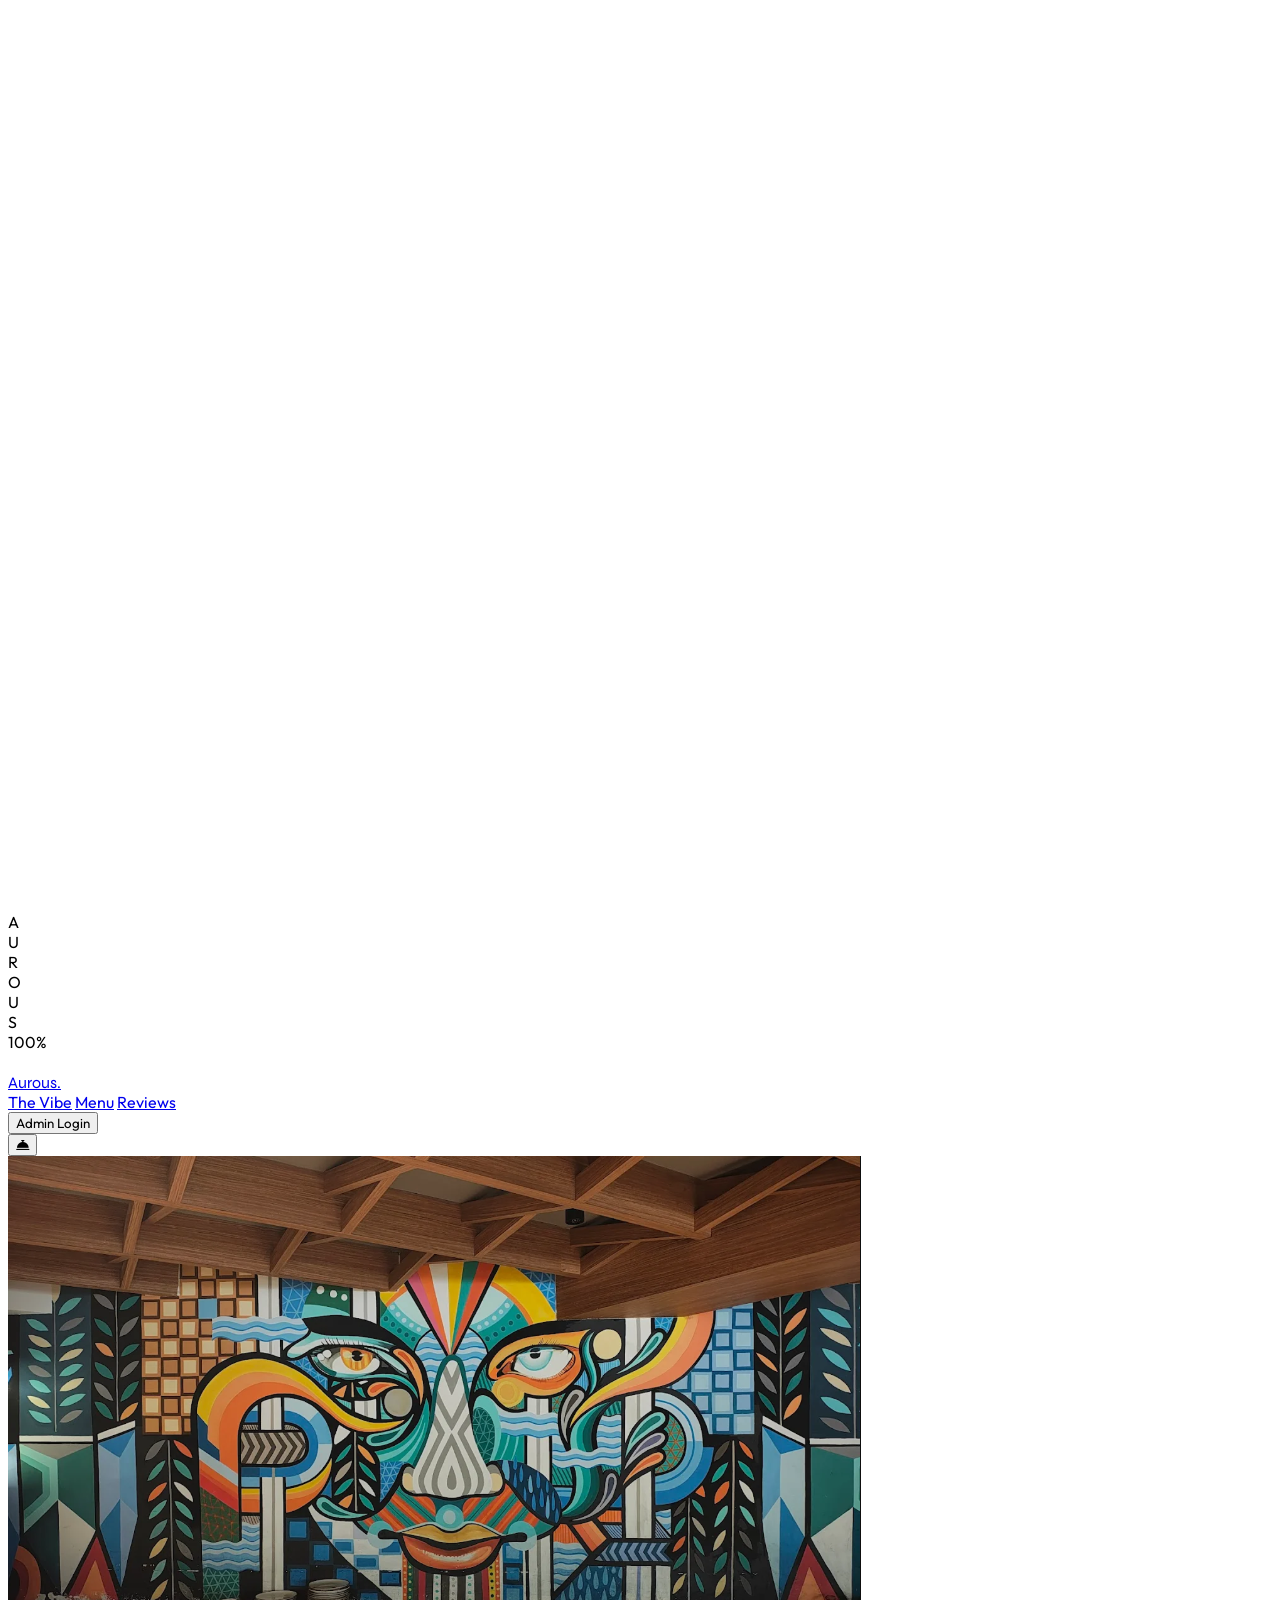
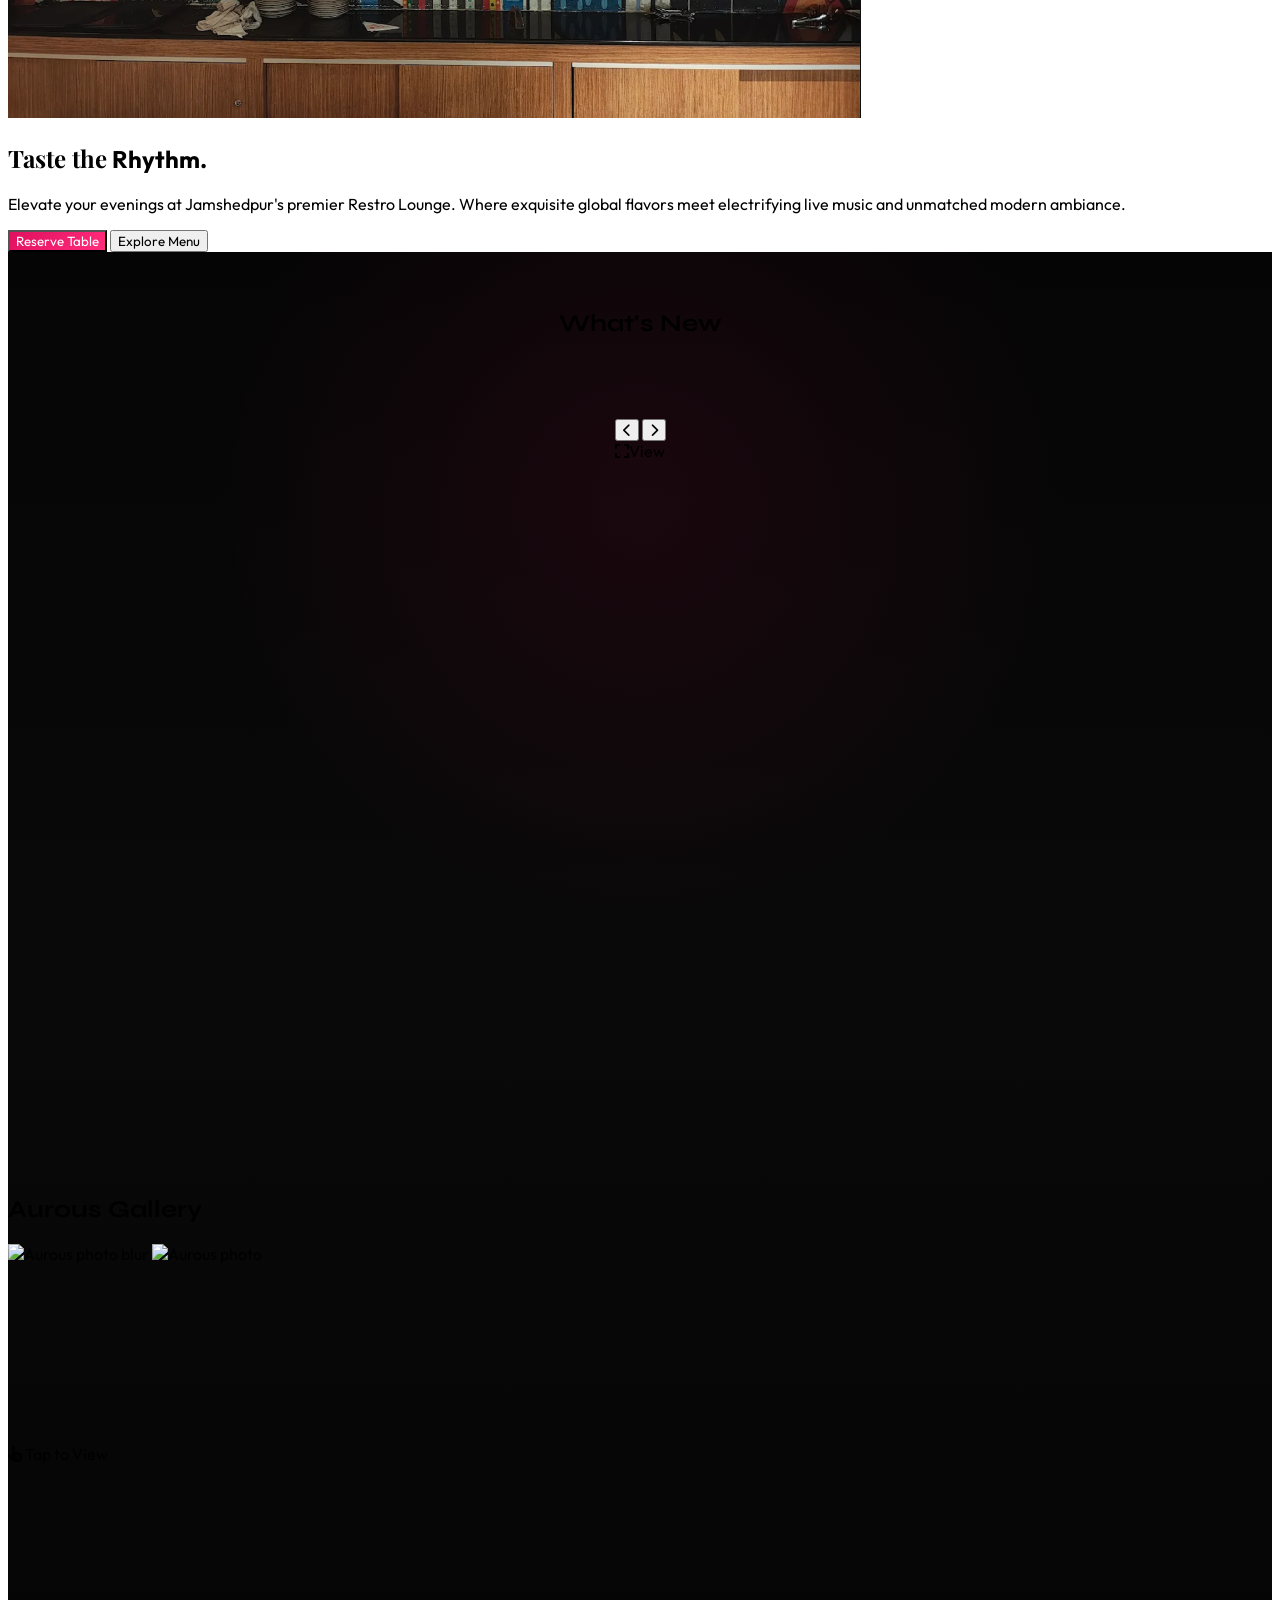
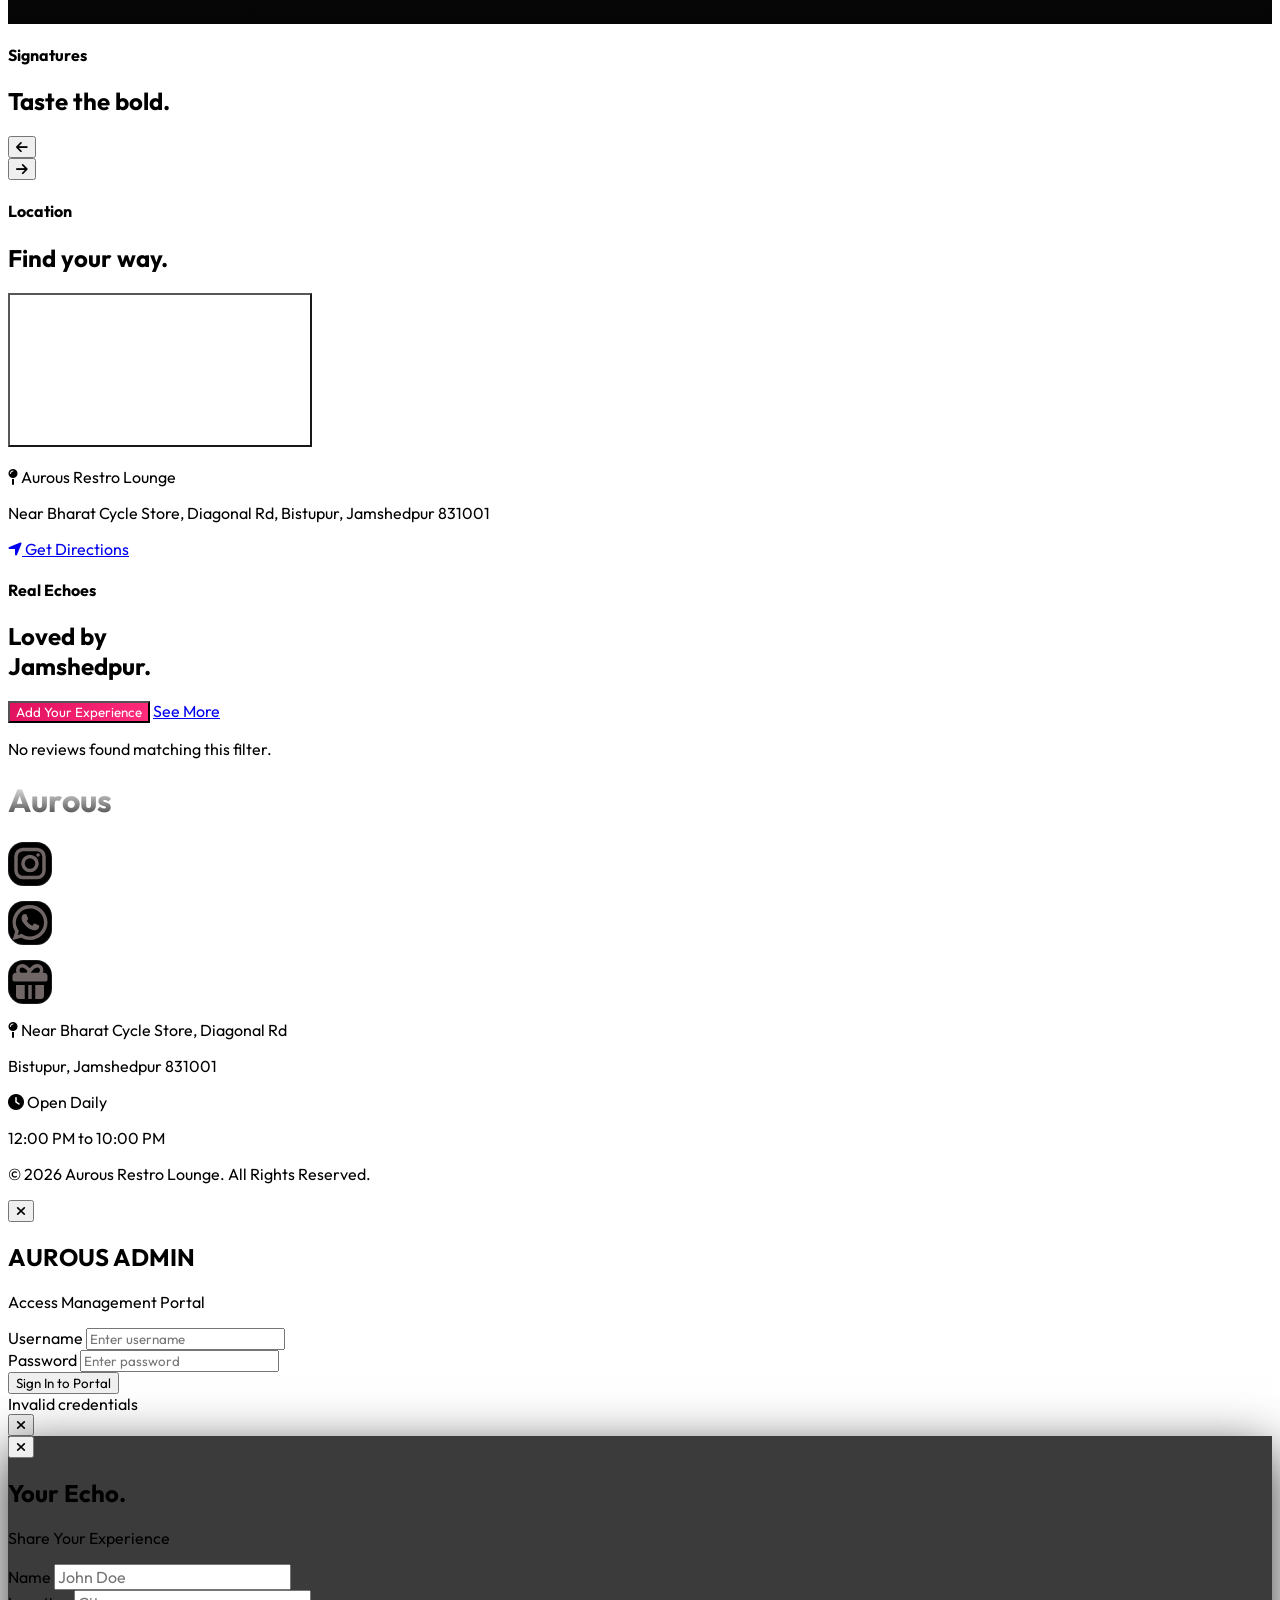
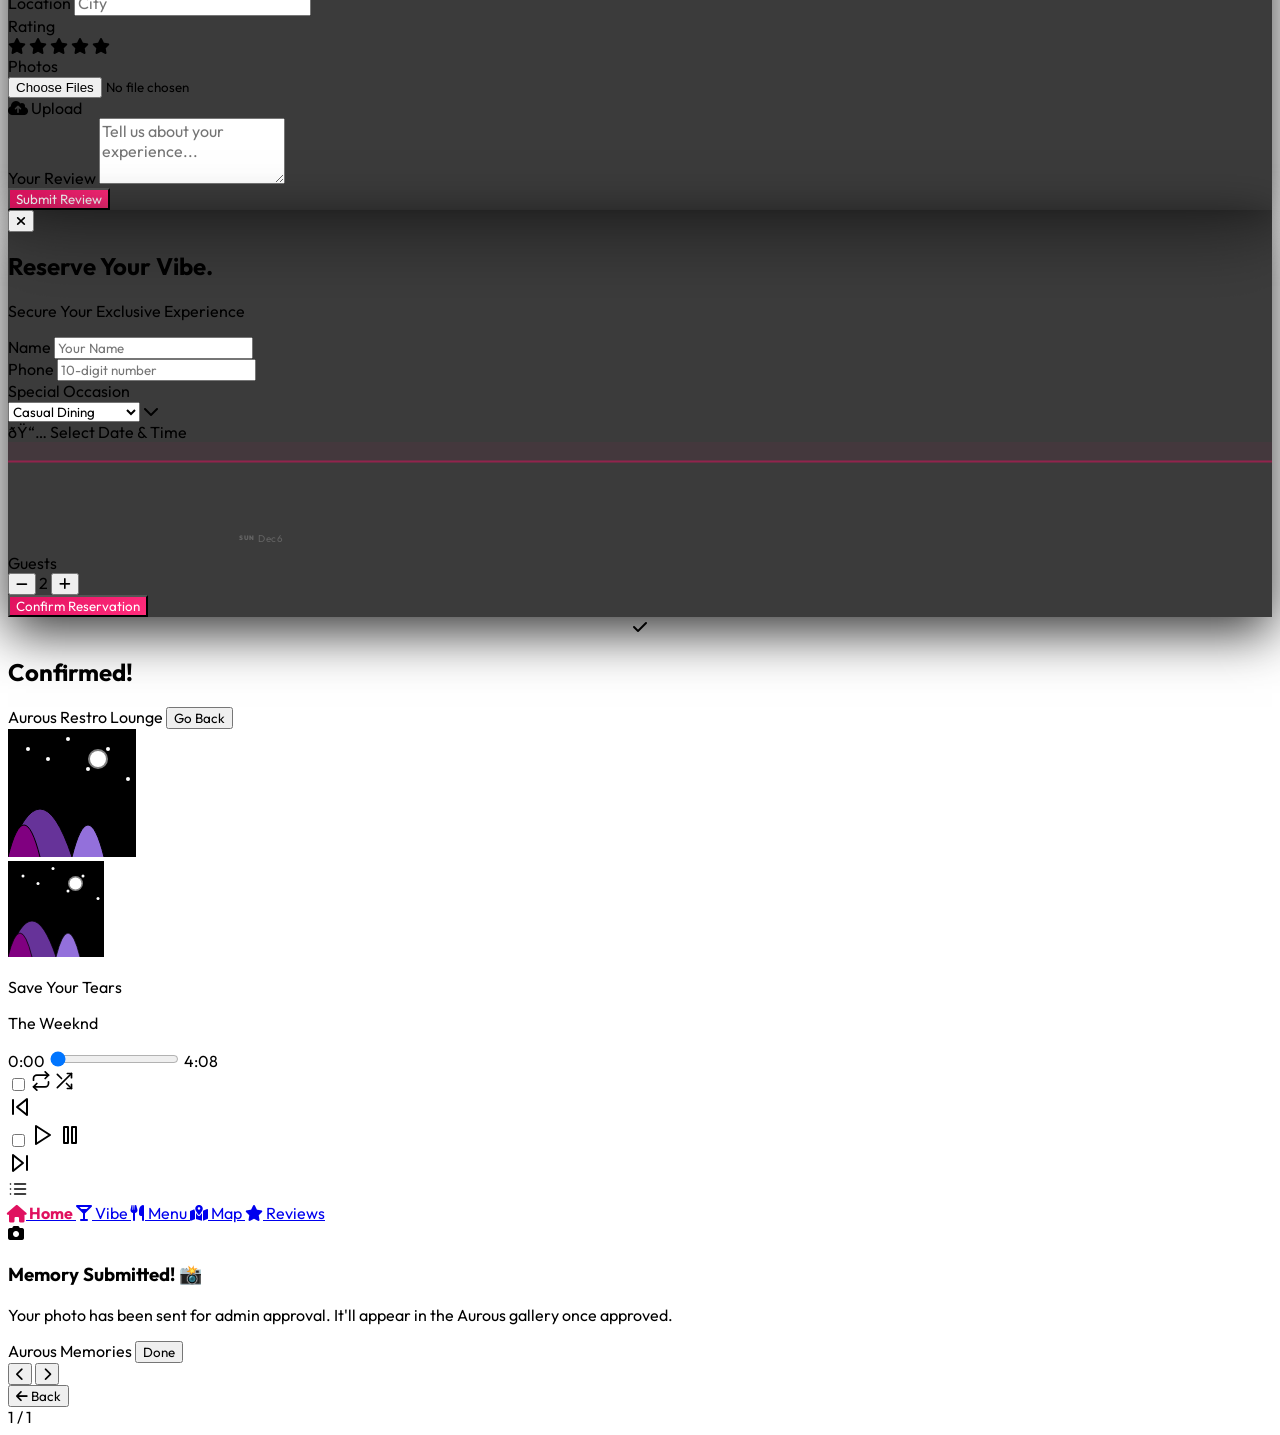
==== index.html @ 83080b49 "feat: implement site-wide animations, preloader, snow effect, and interactive reservation management" ====
<!DOCTYPE html>
<html lang="en" class="scroll-smooth">

<head>
    <meta charset="UTF-8">
    <meta name="viewport" content="width=device-width, initial-scale=1.0">
    <title>Aurous Restro | Bistupur, Jamshedpur</title>
    <script src="https://cdn.tailwindcss.com"></script>
    <link rel="stylesheet" href="assets/css/style.css?v=3.1">
    <link rel="stylesheet" href="https://cdnjs.cloudflare.com/ajax/libs/font-awesome/6.4.0/css/all.min.css">
    <style>
        @media (max-width: 768px) {
            .social-icons {
                gap: 28px !important;
            }

            .social-icons a {
                width: 44px !important;
                height: 44px !important;
                border-radius: 12px !important;
            }

            .social-icons a svg {
                width: 100% !important;
                height: 100% !important;
                transform: scale(0.75) !important;
            }

            .social-icons .insta a svg {
                transform: scale(1.0) !important;
            }

            .social-icons .tele a svg {
                transform: scale(0.95) !important;
            }

            .nav-brand-text {
                font-size: 1.0rem !important;
                letter-spacing: 0.14em !important;
            }

            .footer-margin-fix {
                margin-top: 1.5rem !important;
                padding-top: 1.5rem !important;
            }

            .copyright-fix {
                margin-bottom: 2.8rem !important;
            }
        }
    </style>
</head>

<body
    class="bg-[#050505] text-[#FAFAFA] font-sans antialiased overflow-x-hidden selection:bg-[#E0115F] selection:text-white">

    <div id="preloader"
        class="fixed inset-0 z-[100] flex flex-col items-center justify-center bg-[#050505] transition-opacity duration-[1500ms] overflow-hidden preloader-slide-transition">

        <canvas id="snow-canvas"
            class="absolute inset-0 z-0 opacity-100 transition-opacity duration-1000 pointer-events-none"></canvas>


        <div class="flex text-5xl md:text-7xl lg:text-[7rem] font-black tracking-tight text-white mb-16 select-none relative z-20"
            aria-label="AUROUS">
            <div class="overflow-hidden"><span
                    class="block translate-y-full transition-transform duration-[1500ms] ease-out preloader-char">A</span>
            </div>
            <div class="overflow-hidden"><span
                    class="block translate-y-full transition-transform duration-[1500ms] ease-out preloader-char">U</span>
            </div>
            <div class="overflow-hidden"><span
                    class="block translate-y-full transition-transform duration-[1500ms] ease-out preloader-char">R</span>
            </div>
            <div class="overflow-hidden"><span
                    class="block translate-y-full transition-transform duration-[1500ms] ease-out preloader-char">O</span>
            </div>
            <div class="overflow-hidden"><span
                    class="block translate-y-full transition-transform duration-[1500ms] ease-out preloader-char">U</span>
            </div>
            <div class="overflow-hidden"><span
                    class="block translate-y-full transition-transform duration-[1500ms] ease-out preloader-char">S</span>
            </div>
        </div>

        <div class="w-64 max-w-[80vw] flex flex-col items-center relative z-20">
            <div id="counter"
                class="text-xs uppercase tracking-[0.2em] text-white/50 mb-8 font-semibold text-center w-full">
                0%</div>
            <div class="w-full h-[2px] bg-white/10 relative rounded-full">
                <div id="preloader-emoji"
                    class="absolute left-0 top-1/2 text-4xl transform -translate-x-1/2 -translate-y-1/2 z-10">
                    <div class="emoji-bounce"></div>
                </div>
                <div id="progress-line"
                    class="absolute top-0 left-0 h-full bg-[#E0115F] w-0 transition-none rounded-full shadow-[0_0_10px_#E0115F]">
                </div>
            </div>
        </div>
    </div>

    <nav class="fixed top-6 left-1/2 -translate-x-1/2 w-[90%] max-w-5xl px-6 py-[14px] md:py-[12px] rounded-full z-50 flex justify-between items-center bg-black/40 backdrop-blur-2xl border border-white/[0.08] shadow-[0_20px_50px_rgba(0,0,0,0.6)] transition-all duration-[1000ms] opacity-0 -translate-y-full"
        id="navbar">
        <div class="flex items-center">
            <a href="/"
                class="nav-brand-text text-lg font-extrabold tracking-[0.18em] uppercase text-white font-syne">Aurous<span
                    class="text-[#E0115F] drop-shadow-[0_0_6px_rgba(224,17,95,0.6)]">.</span></a>
        </div>
        <div class="hidden md:flex gap-10 text-[10px] md:text-xs uppercase tracking-[0.2em] font-bold text-white/60">
            <a href="#vibe" class="nav-link hover:text-white transition-colors py-1">The Vibe</a>
            <a href="#menu" class="nav-link hover:text-white transition-colors py-1">Menu</a>
            <a href="#echoes" class="nav-link hover:text-white transition-colors py-1">Reviews</a>
        </div>
        <div class="flex items-center gap-3.5">
            <button id="open-login"
                class="hidden md:flex items-center justify-center bg-white/[0.04] hover:bg-[#E0115F] text-white px-5 py-2 rounded-full text-[10px] uppercase tracking-[0.18em] font-bold border border-white/10 hover:border-transparent transition-all duration-300 hover:shadow-[0_0_15px_rgba(224,17,95,0.3)] btn-shine-effect overflow-hidden">
                <span>Admin Login</span>
            </button>
            <div class="relative">
                <button id="open-list-view" onclick="window.openMyRes()"
                    class="bg-white/[0.04] hover:bg-[#E0115F] text-white w-9 h-9 md:w-10 md:h-10 flex items-center justify-center rounded-full border border-white/10 hover:border-transparent transition-all duration-300 hover:shadow-[0_0_15px_rgba(224,17,95,0.3)]"
                    title="At Aurous ” my visits">
                    <i class="fa-solid fa-bell-concierge text-xs md:text-sm"></i>
                </button>
                <span id="res-badge"
                    class="hidden absolute -top-[2px] -right-[2px] w-[10px] h-[10px] bg-[#E0115F] rounded-full shadow-[0_0_12px_#E0115F] animate-pulse z-20 border-2 border-[#050505]"></span>
            </div>
        </div>
    </nav>

    <main class="relative">
        <section id="hero" class="relative h-screen w-full flex items-center justify-center overflow-hidden px-6">
            <div id="hero-bg-wrapper"
                class="absolute inset-0 z-[-1] scale-100 transform hero-bg transition-transform duration-[3000ms] ease-out">
                <div class="absolute inset-0 bg-gradient-to-b from-black/80 via-black/60 to-[#050505] z-10 block"></div>
                <img src="assets/images/bg1.png" class="w-full h-full object-cover" alt="Aurous Lounge">
            </div>

            <div
                class="text-center z-10 hero-content opacity-0 translate-y-16 hero-stagger-transition flex flex-col items-center pt-0 -mt-6 md:pt-20 md:mt-0 max-w-4xl px-4">

                <h1
                    class="text-5xl md:text-8xl lg:text-[7~rem] font-extrabold mb-6 md:mb-8 tracking-tight uppercase leading-tight select-none">
                    <span
                        class="text-white/95 font-medium italic block tracking-wide text-4xl md:text-6xl lg:text-7.5xl mb-3.5 font-playfair capitalize normal-case relative -translate-x-[12%] md:-translate-x-[18%]">Taste
                        the</span>
                    <span
                        class="text-transparent bg-clip-text bg-gradient-to-r from-[#FAFAFA] via-[#E0115F] to-[#FAFAFA] bg-[length:200%_auto] animate-shining-gradient drop-shadow-[0_0_20px_rgba(224,17,95,0.45)] font-black text-6xl md:text-9xl tracking-tighter">
                        Rhythm.
                    </span>
                </h1>
                <p
                    class="text-[11px] md:text-lg text-white/80 md:text-white/50 max-w-xl mx-auto font-light leading-relaxed tracking-wider px-4 md:px-0 mt-2">
                    Elevate your evenings at Jamshedpur's premier Restro Lounge. Where exquisite global flavors meet
                    electrifying live music and unmatched modern ambiance.
                </p>
                <div class="mt-8 md:mt-12 flex flex-col sm:flex-row gap-4 md:gap-6 justify-center w-full sm:w-auto">
                    <button id="open-reservation-modal"
                        class="bg-warm-gradient text-[#ffffff] px-8 py-3.5 md:px-12 md:py-5 rounded-full text-xs md:text-sm uppercase tracking-[0.2em] font-bold btn-primary-creative btn-shine-effect overflow-hidden shadow-[0_10px_35px_rgba(224,17,95,0.4)]">
                        <span>Reserve Table</span>
                    </button>
                    <button onclick="window.location.href='/menu'"
                        class="bg-transparent border border-white/10 hover:border-white/30 text-white/90 hover:text-black px-8 py-3.5 md:px-12 md:py-5 rounded-full text-xs md:text-sm uppercase tracking-[0.2em] font-bold btn-outline-creative btn-shine-effect overflow-hidden transition-all duration-300">
                        <span>Explore Menu</span>
                    </button>
                </div>
            </div>
        </section>

        <section id="vibe" class="relative overflow-hidden py-12 md:py-24 px-4 md:px-12">
            <div class="w-full max-w-7xl mx-auto" id="vibe-section-inner">

                <div class="vibe-story-stack mb-12" id="vibe-top-cards">
                    <h2 id="vibe-whats-new-title"
                        class="text-center text-3xl md:text-5xl font-extrabold tracking-tight text-white font-syne">
                        What's New</h2>

                    <br />



                    <div class="w-full max-w-3xl mx-auto" id="vibe-banner-container">
                        <!-- Banner Carousel -->
                        <div class="relative rounded-[1.75rem] border border-white/10 bg-black overflow-hidden shadow-2xl group cursor-pointer"
                            id="vibe-banner-card" onclick="openBannerLightbox(0)">

                            <!-- Slides wrapper -->
                            <div id="vibe-banner-slides" class="flex transition-transform duration-500 ease-in-out" style="will-change:transform">
                                <!-- Slides are injected by JS -->
                            </div>

                            <!-- Dots -->
                            <div id="vibe-banner-dots" class="absolute bottom-3 left-1/2 -translate-x-1/2 flex gap-2 z-20">
                                <!-- Dots injected by JS -->
                            </div>

                            <!-- Prev/Next arrows (desktop) -->
                            <button id="vibe-banner-prev"
                                class="hidden md:flex absolute left-3 top-1/2 -translate-y-1/2 z-20 w-9 h-9 rounded-full bg-black/50 border border-white/10 items-center justify-center text-white hover:bg-[#E0115F] transition-colors"
                                onclick="event.stopPropagation();bannerSlide(-1)">
                                <i class="fa-solid fa-chevron-left text-xs"></i>
                            </button>
                            <button id="vibe-banner-next"
                                class="hidden md:flex absolute right-3 top-1/2 -translate-y-1/2 z-20 w-9 h-9 rounded-full bg-black/50 border border-white/10 items-center justify-center text-white hover:bg-[#E0115F] transition-colors"
                                onclick="event.stopPropagation();bannerSlide(1)">
                                <i class="fa-solid fa-chevron-right text-xs"></i>
                            </button>

                            <!-- Click to expand hint -->
                            <div class="absolute top-3 right-3 z-20 bg-black/60 backdrop-blur-md border border-white/15 rounded-full px-3 py-1 text-[10px] text-white/80 uppercase tracking-widest pointer-events-none flex items-center gap-1.5 shadow-lg">
                                <i class="fa-solid fa-expand text-[#E0115F]"></i><span>View</span>
                            </div>
                        </div>

                        <div class="mt-4 text-center px-2">
                            <p id="vibe-banner-desc"
                                class="text-sm md:text-base font-outfit text-yellow-400/90 italic font-light tracking-wide max-w-2xl mx-auto">
                            </p>
                        </div>
                    </div>

                </div>


                <br />
                <br />


                <div class="w-full max-w-2xl mx-auto mt-12 text-center" id="vibe-gallery-section">
                    <div class="mb-6">
                        <h2
                            class="text-3xl md:text-4xl font-extrabold tracking-tight text-[#E0115F] font-syne uppercase">
                            Aurous Gallery</h2>
                    </div>

                    <div class="relative overflow-hidden rounded-[2rem] border border-white/10 bg-white/5 backdrop-blur-xl group/vibe h-[320px] md:h-[450px] cursor-pointer"
                        id="vibe-gallery-container">
                        <div id="vibe-active-card"
                            class="relative w-full h-full flex items-center justify-center overflow-hidden">
                            <img id="vibe-bg-blur" src=""
                                class="absolute inset-0 w-full h-full object-cover blur-2xl opacity-20 scale-105 pointer-events-none"
                                alt="Aurous photo blur" />
                            <img id="vibe-active-img" src=""
                                class="relative w-full h-full object-cover select-none transition-transform duration-300"
                                alt="Aurous photo" />

                            <!-- Top Overlay -->
                            <div
                                class="vibe-overlay-top absolute inset-x-0 top-0 p-4 flex items-center justify-between z-30 bg-gradient-to-b from-black/80 via-black/30 to-transparent">
                                <div class="flex items-center gap-3">
                                    <label id="vibe-upload-label"
                                        class="flex items-center gap-2 cursor-pointer bg-black/60 hover:bg-[#E0115F] transition-colors text-white px-3.5 py-1.5 rounded-full border border-white/20 shadow-lg text-xs md:text-sm">
                                        <input id="vibe-user-upload" type="file"
                                            accept="image/jpeg,image/png,image/webp" class="hidden" />
                                        <i class="fa-solid fa-camera"></i>
                                        <span>Add Photo</span>
                                    </label>
                                    <div class="text-left hidden sm:block">
                                        <span class="text-white/80 font-bold text-xs">Aurous Memories</span>
                                    </div>
                                </div>
                                <button id="vibe-collapse-btn" onclick="collapseVibeGallery(event)"
                                    class="hidden items-center gap-2 bg-black/60 text-white px-3 py-1.5 rounded-full border border-white/10 text-xs">
                                    <i class="fa-solid fa-xmark"></i>
                                    <span>Close</span>
                                </button>
                            </div>

                            <!-- Bottom Caption & Like Bar -->
                            <div
                                class="vibe-overlay-bottom absolute inset-x-0 bottom-0 pt-14 pb-4 px-4 md:px-6 z-30 bg-gradient-to-t from-black/90 via-black/50 to-transparent flex items-end justify-between gap-3 pointer-events-auto">
                                <!-- Caption Text -->
                                <div class="flex flex-col text-left flex-1 min-w-0 pr-2">
                                    <div class="flex items-center gap-2 mb-1">
                                        <span class="text-white/50 text-[10px]" id="vibe-active-sub">✨ Featured Memory</span>
                                    </div>
                                    <p id="vibe-caption-text"
                                        class="text-white/90 text-xs md:text-sm font-medium leading-snug drop-shadow-md line-clamp-2 max-w-lg italic">
                                        Aurous Moments &bull; Experience the extraordinary vibe ✨
                                    </p>
                                </div>

                                <!-- Like Button -->
                                <button id="like-vibe-btn" type="button"
                                    class="flex-shrink-0 flex items-center gap-2 bg-black/60 hover:bg-[#E0115F]/20 backdrop-blur-md border border-white/20 text-white px-3.5 py-2 rounded-full transition-all duration-300 cursor-pointer select-none active:scale-90 shadow-xl group">
                                    <i id="vibe-heart-icon" class="fa-regular fa-heart text-base text-white transition-all group-hover:scale-110"></i>
                                    <span id="vibe-likes-count" class="font-extrabold text-xs md:text-sm">0</span>
                                </button>
                            </div>

                            <!-- Big Heart on Double Tap -->
                            <div id="big-vibe-heart" class="pointer-events-none absolute z-40 opacity-0"
                                style="transform:scale(0); transition: all .4s cubic-bezier(0.175, 0.885, 0.32, 1.275);">
                                <i class="fa-solid fa-heart text-[#E0115F] text-6xl drop-shadow-[0_0_30px_rgba(224,17,95,0.8)]"></i>
                            </div>
                        </div>

                        <button id="vibe-prev"
                            class="absolute left-4 top-1/2 -translate-y-1/2 z-40 hidden items-center justify-center w-10 h-10 rounded-full bg-black/40 text-white border border-white/10">
                            <i class="fa-solid fa-chevron-left"></i> </button>
                        <button id="vibe-next"
                            class="absolute right-4 top-1/2 -translate-y-1/2 z-40 hidden items-center justify-center w-10 h-10 rounded-full bg-black/40 text-white border border-white/10">
                            <i class="fa-solid fa-chevron-right"></i> </button>

                        <!-- Modern Animated Tap/Swipe Hint Badge -->
                        <div id="vibe-hand-hint"
                            class="absolute left-1/2 -translate-x-1/2 bottom-20 z-30 pointer-events-none flex items-center gap-2 px-3.5 py-1.5 rounded-full bg-black/70 backdrop-blur-md border border-white/20 text-white text-xs font-semibold shadow-[0_8px_25px_rgba(0,0,0,0.6)] animate-bounce">
                            <span class="flex h-2 w-2 relative">
                                <span class="animate-ping absolute inline-flex h-full w-full rounded-full bg-[#E0115F] opacity-75"></span>
                                <span class="relative inline-flex rounded-full h-2 w-2 bg-[#E0115F]"></span>
                            </span>
                            <i class="fa-solid fa-hand-pointer text-[#E0115F] text-sm animate-pulse"></i>
                            <span class="tracking-wide text-[11px] text-white/90">Tap to View</span>
                        </div>
                    </div>
                </div>
            </div>
        </section>

        <section id="menu" class="py-12 bg-[#0a0a0a]">

            <!-- Heading -->
            <div class="px-6 md:px-12 max-w-7xl mx-auto mb-6 reveal-up">
                <h4 class="text-[#E0115F] uppercase tracking-[0.3em] text-xs font-bold mb-3">
                    Signatures
                </h4>
                <h2 class="text-4xl md:text-5xl font-bold tracking-tight">
                    Taste the bold.
                </h2>
            </div>

            <!-- Menu Slider -->
            <div class="relative px-7 md:px-4">

                <!-- Left Arrow -->
                <button id="scroll-left" class="pointer-events-none md:pointer-events-auto absolute left-5 top-1/2 -translate-y-1/2 -translate-x-1/2 z-20
            w-10 h-10 rounded-full border border-white/10 bg-white/10
            flex items-center justify-center text-white">
                    <i class="fa-solid fa-arrow-left"></i>
                </button>

                <!-- Cards -->
                <div id="menu-scroll" class="flex overflow-x-auto snap-x snap-mandatory gap-6 pb-10 hide-scrollbar">
                </div>

                <!-- Right Arrow -->
                <button id="scroll-right" class="pointer-events-none md:pointer-events-auto absolute right-4 top-1/2 -translate-y-1/2 translate-x-1/2 z-20
            w-10 h-10 rounded-full border border-white/10 bg-white/10
            flex items-center justify-center text-white">
                    <i class="fa-solid fa-arrow-right"></i>
                </button>

            </div>

        </section>

        <section id="location" class="py-10 md:py-16 bg-[#0a0a0a] border-t border-white/5 relative z-10">
            <div class="px-6 md:px-12 max-w-7xl mx-auto flex flex-col items-center mb-10 reveal-up">
                <h4 class="text-[#E0115F] uppercase tracking-[0.3em] text-xs font-bold mb-4 text-center">Location</h4>
                <h2 class="text-4xl md:text-5xl lg:text-6xl font-bold tracking-tighter text-center">Find your way.</h2>
            </div>

            <div class="px-6 md:px-12 max-w-7xl mx-auto">
                <div
                    class="w-full h-[320px] md:h-[550px] rounded-3xl overflow-hidden shadow-[0_0_40px_rgba(224,17,95,0.1)] border border-white/10 relative bg-[#111]">

                    <iframe id="location-map"
                        data-src="https://maps.google.com/maps?q=Aurous%20Restro%20Lounge,%20Bistupur,%20Jamshedpur&t=&z=17&ie=UTF8&iwloc=&output=embed"
                        class="w-full h-full border-0 absolute top-0 left-0"
                        style="filter: invert(90%) hue-rotate(180deg) brightness(85%) contrast(110%);"
                        allowfullscreen="" loading="eager" referrerpolicy="no-referrer-when-downgrade">
                    </iframe>
                </div>

                <div
                    class="mt-8 flex flex-col md:flex-row justify-between items-center gap-6 bg-white/5 p-6 md:px-10 md:py-6 rounded-2xl border border-white/5 backdrop-blur-sm">
                    <div class="text-center md:text-left">
                        <p class="text-white font-semibold text-lg md:text-xl mb-1"><i
                                class="fa-solid fa-map-pin text-[#E0115F] mr-2"></i> Aurous Restro Lounge</p>
                        <p class="text-white/50 text-sm md:text-base">Near Bharat Cycle Store, Diagonal Rd, Bistupur,
                            Jamshedpur 831001</p>
                    </div>
                    <div>
                        <a href="https://www.google.com/maps/place/Aurous+Restro+Lounge+%7C+Best+Restaurant+in+Bistupur-Jamshedpur/@22.7911633,86.181417,17z/data=!3m1!4b1!4m6!3m5!1s0x39f5e350bd849d6b:0x573d59bfe5580a2b!8m2!3d22.7911584!4d86.1839919!16s%2Fg%2F11js7ldhxr?entry=ttu&g_ep=EgoyMDI2MDYyOC4wIKXMDSoASAFQAw%3D%3D"
                            target="_blank"
                            class="bg-[#E0115F] hover:bg-[#ff2e7e] text-white px-8 py-3.5 rounded-full text-sm font-bold uppercase tracking-widest transition-all inline-flex items-center gap-2 shadow-[0_0_15px_rgba(224,17,95,0.4)] hover:shadow-[0_0_25px_rgba(224,17,95,0.6)] hover:-translate-y-1">
                            <i class="fa-solid fa-location-arrow"></i> Get Directions
                        </a>
                    </div>
                </div>
            </div>
        </section>

        <section id="echoes" class="py-10 md:py-20 overflow-hidden relative">
            <div class="px-6 md:px-12 max-w-7xl mx-auto">
                <div class="text-center mb-8 md:mb-14 relative z-20">
                    <h4 class="text-[#E0115F] uppercase tracking-[0.3em] text-xs font-bold mb-4">Real Echoes</h4>
                    <h2 class="text-4xl md:text-5xl lg:text-6xl font-bold tracking-tighter">Loved by<br><span
                            class="text-transparent bg-clip-text bg-gradient-to-r from-[#E0115F] to-rose-400">Jamshedpur.</span>
                    </h2>
                    <div class="mt-8 flex flex-col sm:flex-row justify-center gap-4">
                        <button id="open-review-modal"
                            class="bg-warm-gradient text-[#ffffff] px-8 py-3 rounded-full text-sm uppercase tracking-widest font-bold btn-primary-creative">
                            Add Your Experience
                        </button>
                        <a href="reviews.html"
                            class="bg-white/5 border border-white/10 text-white px-8 py-3 rounded-full text-sm uppercase tracking-widest font-bold inline-block btn-outline-creative">
                            See More
                        </a>
                    </div>
                </div>

                <div id="reviews-container" class="space-y-16 md:space-y-32">
                </div>
            </div>
        </section>

        <footer class="bg-[#0a0a0a] pt-20 pb-8 px-6 md:px-12 border-t border-white/5 text-center mt-auto">
            <h1 id="footer-brand"
                class="text-[18vw] font-extrabold leading-none tracking-tighter text-white overflow-hidden uppercase">
                Aurous</h1>

            <div
                class="footer-margin-fix max-w-7xl mx-auto flex flex-col md:flex-row justify-between items-center gap-8 mt-10 border-t border-white/10 pt-10">
                <div class="social-icons  justify-center md:justify-start gap-4 mx-auto md:mx-0">
                    <div class="icon-sz insta">
                        <a href="#" target="_blank" aria-label="Instagram">
                            <svg aria-hidden="true" xmlns="http://www.w3.org/2000/svg" width="55" height="55"
                                fill="currentColor" viewBox="0 0 24 24">
                                <path fill="currentColor" fill-rule="evenodd"
                                    d="M3 8a5 5 0 0 1 5-5h8a5 5 0 0 1 5 5v8a5 5 0 0 1-5 5H8a5 5 0 0 1-5-5V8Zm5-3a3 3 0 0 0-3 3v8a3 3 0 0 0 3 3h8a3 3 0 0 0 3-3V8a3 3 0 0 0-3-3H8Zm7.597 2.214a1 1 0 0 1 1-1h.01a1 1 0 1 1 0 2h-.01a1 1 0 0 1-1-1ZM12 9a3 3 0 1 0 0 6 3 3 0 0 0 0-6Zm-5 3a5 5 0 1 1 10 0 5 5 0 0 1-10 0Z"
                                    clip-rule="evenodd" />
                            </svg>
                            <span class="tooltip">Instagram</span>
                        </a>
                    </div>
                    <div class="icon-sz tele">
                        <a href="#" target="_blank" aria-label="WhatsApp">
                            <svg aria-hidden="true" xmlns="http://www.w3.org/2000/svg" width="55" height="55"
                                fill="currentColor" viewBox="0 0 24 24">
                                <path fill="currentColor" fill-rule="evenodd"
                                    d="M12 4a8 8 0 0 0-6.895 12.06l.569.718-.697 2.359 2.32-.648.379.243A8 8 0 1 0 12 4ZM2 12C2 6.477 6.477 2 12 2s10 4.477 10 10-4.477 10-10 10a9.96 9.96 0 0 1-5.016-1.347l-4.948 1.382 1.426-4.829-.006-.007-.033-.055A9.958 9.958 0 0 1 2 12Z"
                                    clip-rule="evenodd" />
                                <path fill="currentColor"
                                    d="M16.735 13.492c-.038-.018-1.497-.736-1.756-.83a1.008 1.008 0 0 0-.34-.075c-.196 0-.362.098-.49.291-.146.217-.587.732-.723.886-.018.02-.042.045-.057.045-.013 0-.239-.093-.307-.123-1.564-.68-2.751-2.313-2.914-2.589-.023-.04-.024-.057-.024-.057.005-.021.058-.074.085-.101.08-.079.166-.182.249-.283l.117-.14c.121-.14.175-.25.237-.375l.033-.066a.68.68 0 0 0-.02-.64c-.034-.069-.65-1.555-.715-1.711-.158-.377-.366-.552-.655-.552-.027 0 0 0-.112.005-.137.005-.883.104-1.213.311-.35.22-.94.924-.94 2.16 0 1.112.705 2.162 1.008 2.561l.041.06c1.161 1.695 2.608 2.951 4.074 3.537 1.412.564 2.081.63 2.461.63.16 0 .288-.013.4-.024l.072-.007c.488-.043 1.56-.599 1.804-1.276.192-.534.243-1.117.115-1.329-.088-.144-.239-.216-.43-.308Z" />
                            </svg>
                            <span class="tooltip">WhatsApp</span>
                        </a>
                    </div>
                    <div class="icon-sz gift">
                        <a href="#" target="_blank" aria-label="Gift">
                            <svg aria-hidden="true" xmlns="http://www.w3.org/2000/svg" width="55" height="55"
                                fill="currentColor" viewBox="0 0 24 24">
                                <path
                                    d="M20 7h-.7c.229-.467.349-.98.351-1.5a3.5 3.5 0 0 0-3.5-3.5c-1.717 0-3.215 1.2-4.331 2.481C10.4 2.842 8.949 2 7.5 2A3.5 3.5 0 0 0 4 5.5c.003.52.123 1.033.351 1.5H4a2 2 0 0 0-2 2v2a1 1 0 0 0 1 1h18a1 1 0 0 0 1-1V9a2 2 0 0 0-2-2Zm-9.942 0H7.5a1.5 1.5 0 0 1 0-3c.9 0 2 .754 3.092 2.122-.219.337-.392.635-.534.878Zm6.1 0h-3.742c.933-1.368 2.371-3 3.739-3a1.5 1.5 0 0 1 0 3h.003ZM13 14h-2v8h2v-8Zm-4 0H4v6a2 2 0 0 0 2 2h3v-8Zm6 0v8h3a2 2 0 0 0 2-2v-6h-5Z" />
                            </svg>
                            <span class="tooltip">Gift</span>
                        </a>
                    </div>
                </div>

                <div class="text-center md:text-left">
                    <p class="text-white font-medium mb-1"><i class="fa-solid fa-map-pin text-[#E0115F] mr-2"></i> Near
                        Bharat Cycle Store, Diagonal Rd</p>
                    <p class="text-white/50 text-sm">Bistupur, Jamshedpur 831001</p>
                </div>

                <div class="text-center md:text-right">
                    <p class="text-white font-medium mb-1"><i class="fa-solid fa-clock text-[#E0115F] mr-2"></i> Open
                        Daily</p>
                    <p class="text-white/50 text-sm">12:00 PM to 10:00 PM</p>
                </div>
            </div>
            <p class="copyright-fix text-center text-white/30 text-xs mt-10">© 2026 Aurous Restro Lounge. All Rights
                Reserved.
            </p>
        </footer>
    </main>

    <div id="login-modal"
        class="fixed inset-0 z-[110] flex items-center justify-center opacity-0 pointer-events-none transition-opacity duration-500">
        <div class="fixed inset-0 bg-black/80 backdrop-blur-xl cursor-pointer" id="close-login-bg"></div>
        <div class="relative z-10 w-full max-w-md p-10 bg-[#0a0a0a] border border-white/10 transform translate-y-10 transition-all duration-500 rounded-3xl shadow-2xl"
            id="login-box">
            <button id="close-login"
                class="absolute top-6 right-6 w-8 h-8 flex items-center justify-center rounded-full bg-white/5 text-white/50 hover:text-white hover:bg-[#E0115F] transition-colors">
                <i class="fa-solid fa-xmark"></i>
            </button>

            <div class="text-center mb-10 mt-4">
                <h2 class="text-3xl font-bold tracking-tight">AUROUS <span class="text-[#E0115F]">ADMIN</span></h2>
                <p class="text-xs uppercase tracking-[0.2em] text-white/40 mt-2 font-bold">Access Management Portal</p>
            </div>

            <form id="admin-login-form" class="flex flex-col gap-6">
                <div>
                    <label
                        class="block text-xs uppercase tracking-widest text-white/50 mb-2 font-semibold">Username</label>
                    <input type="text" id="login-username" name="username" required
                        class="w-full bg-white/5 border border-white/10 rounded-xl px-4 py-3 text-sm focus:outline-none focus:border-[#E0115F] focus:bg-white/10 transition-colors text-white placeholder-white/30"
                        placeholder="Enter username" autocomplete="username">
                </div>
                <div>
                    <label
                        class="block text-xs uppercase tracking-widest text-white/50 mb-2 font-semibold">Password</label>
                    <input type="password" id="login-password" name="password" required
                        class="w-full bg-white/5 border border-white/10 rounded-xl px-4 py-3 text-sm focus:outline-none focus:border-[#E0115F] focus:bg-white/10 transition-colors text-white placeholder-white/30"
                        placeholder="Enter password" autocomplete="current-password">
                </div>
                <button type="submit" id="login-btn"
                    class="mt-4 bg-[#E0115F] text-white py-4 rounded-xl text-xs uppercase tracking-[0.2em] hover:shadow-[0_0_20px_rgba(224,17,95,0.4)] transition-all font-bold flex items-center justify-center gap-2 btn-shine-effect overflow-hidden">
                    <span id="login-loader"
                        class="hidden w-4 h-4 border-2 border-white/30 border-t-white rounded-full animate-spin"></span>
                    <span>Sign In to Portal</span>
                </button>
                <div id="login-error" class="hidden text-center text-rose-500 text-xs font-bold">Invalid credentials
                </div>
            </form>
        </div>
    </div>


    <div id="my-res-modal"
        class="fixed inset-0 z-[130] flex items-center justify-center opacity-0 pointer-events-none transition-all duration-500 px-6">
        <div class="fixed inset-0 bg-black/80 backdrop-blur-xl cursor-pointer" id="close-my-res-bg"></div>
        <div class="relative z-10 w-full max-w-sm max-h-[92vh] flex flex-col p-4 md:p-5 bg-[#0a0a0a] border border-white/10 rounded-3xl shadow-2xl transform translate-y-10 transition-all duration-500 text-center"
            id="my-res-box">
            <button id="close-my-res"
                class="absolute top-3 right-3 w-7 h-7 flex items-center justify-center rounded-full bg-white/5 text-white/50 hover:text-white hover:bg-[#E0115F] transition-colors z-20">
                <i class="fa-solid fa-xmark text-sm"></i>
            </button>

            <div id="my-res-content" class="overflow-y-auto overscroll-contain flex-1 min-h-0 pr-0.5">

            </div>

        </div>
    </div>

    <div id="review-modal"
        class="fixed inset-0 z-[110] flex items-start md:items-center justify-center opacity-0 pointer-events-none transition-opacity duration-500 overflow-y-auto py-4 md:py-0 px-4">
        <div class="fixed inset-0 bg-black/85 backdrop-blur-xl cursor-pointer" id="close-review-bg"></div>
        <div class="liquid-glass-card relative z-10 w-full max-w-sm my-auto p-5 md:p-8 rounded-[2rem] flex flex-col"
            id="review-box">
            <button id="close-review"
                class="absolute top-4 right-4 w-8 h-8 flex items-center justify-center rounded-full bg-white/10 text-white/50 hover:text-white hover:bg-[#E0115F] transition-all duration-200 z-20">
                <i class="fa-solid fa-xmark text-sm"></i>
            </button>

            <div class="text-center mb-5 mt-1 relative z-10">
                <h2 class="text-2xl font-bold tracking-tight text-white">Your Echo.</h2>
                <p class="text-[10px] uppercase tracking-[0.22em] text-[#E0115F] mt-1.5 font-bold">Share Your Experience
                </p>
            </div>

            <form id="review-form" class="flex flex-col gap-4 relative z-10">


                <div class="flex gap-3">
                    <div class="res-input-group flex-1">
                        <label>Name</label>
                        <input type="text" id="review-name" required
                            class="w-full bg-white/5 border border-white/10 rounded-xl px-3 py-2.5 text-sm focus:outline-none focus:border-[#E0115F] focus:bg-white/10 transition-colors text-white placeholder-white/30"
                            style="font-size: 16px;" placeholder="John Doe">
                    </div>
                    <div class="res-input-group flex-1">
                        <label>Location</label>
                        <input type="text" id="review-location" required
                            class="w-full bg-white/5 border border-white/10 rounded-xl px-3 py-2.5 text-sm focus:outline-none focus:border-[#E0115F] focus:bg-white/10 transition-colors text-white placeholder-white/30"
                            style="font-size: 16px;" placeholder="City">
                    </div>
                </div>


                <div class="flex gap-3 items-start">
                    <div class="res-input-group flex-1">
                        <label>Rating</label>
                        <div class="flex gap-2 text-xl text-white/20 mt-1.5" id="star-rating-input">
                            <i class="fa-solid fa-star cursor-pointer hover:text-[#E0115F] transition-colors"
                                data-value="1"></i>
                            <i class="fa-solid fa-star cursor-pointer hover:text-[#E0115F] transition-colors"
                                data-value="2"></i>
                            <i class="fa-solid fa-star cursor-pointer hover:text-[#E0115F] transition-colors"
                                data-value="3"></i>
                            <i class="fa-solid fa-star cursor-pointer hover:text-[#E0115F] transition-colors"
                                data-value="4"></i>
                            <i class="fa-solid fa-star cursor-pointer hover:text-[#E0115F] transition-colors"
                                data-value="5"></i>
                        </div>
                        <input type="hidden" id="review-rating" value="5" required>
                    </div>
                    <div class="res-input-group flex-1">
                        <label>Photos</label>
                        <div class="relative w-full">
                            <input type="file" id="review-image"
                                class="absolute inset-0 w-full h-full opacity-0 cursor-pointer z-10" accept="image/*"
                                multiple>
                            <div class="w-full bg-white/5 border border-white/10 rounded-xl px-3 py-2.5 text-sm flex items-center justify-center gap-2 text-white/50 transition-colors"
                                id="review-image-label">
                                <i class="fa-solid fa-cloud-arrow-up"></i>
                                <span>Upload</span>
                            </div>
                        </div>
                    </div>
                </div>


                <div class="res-input-group">
                    <label>Your Review</label>
                    <textarea id="review-text" required rows="3"
                        class="w-full bg-white/5 border border-white/10 rounded-xl px-3 py-2.5 text-sm focus:outline-none focus:border-[#E0115F] focus:bg-white/10 transition-colors text-white placeholder-white/30 resize-none hide-scrollbar"
                        style="font-size: 16px;" placeholder="Tell us about your experience..."></textarea>
                </div>

                <button type="submit"
                    class="mt-1 bg-warm-gradient text-[#ffffff] py-3.5 rounded-xl text-xs uppercase tracking-[0.2em] font-bold btn-primary-creative btn-shine-effect overflow-hidden">
                    <span>Submit Review</span>
                </button>
            </form>
        </div>
    </div>

    <div id="reservation-modal"
        class="fixed inset-0 z-[120] flex items-start md:items-center justify-center opacity-0 pointer-events-none transition-opacity duration-300 overflow-y-auto py-4 md:py-0">
        <div class="fixed inset-0 bg-black/85 backdrop-blur-lg cursor-pointer" id="close-reservation-bg"></div>

        <div class="liquid-glass-card relative z-10 w-[95%] md:max-w-xl my-auto p-5 md:p-8 rounded-[2rem] flex flex-col"
            id="reservation-box">

            <!-- Close Button -->
            <button id="close-reservation"
                class="absolute top-4 right-4 w-8 h-8 flex items-center justify-center rounded-full bg-white/10 text-white/50 hover:text-white hover:bg-[#E0115F] transition-all duration-200 z-20">
                <i class="fa-solid fa-xmark text-sm"></i>
            </button>

            <!-- Header -->
            <div class="text-center mb-5 md:mb-6 relative z-10">
                <h2 class="text-2xl md:text-3xl font-bold tracking-tight text-white">Reserve Your Vibe.</h2>
                <p class="text-[10px] uppercase tracking-[0.22em] text-[#E0115F] mt-1.5 font-bold">Secure Your Exclusive
                    Experience</p>
            </div>

            <form id="reservation-form" class="flex flex-col gap-4 relative z-10 w-full">

                <!-- Name + Phone Row -->
                <div class="grid grid-cols-2 gap-3">
                    <div class="res-input-group">
                        <label>Name</label>
                        <input type="text" id="reserve-name" name="name" required
                            class="w-full bg-white/5 border border-white/10 rounded-xl px-3 py-2.5 md:py-3 text-sm focus:outline-none focus:border-[#E0115F] focus:bg-white/10 transition-colors text-white placeholder-white/30"
                            placeholder="Your Name">
                    </div>
                    <div class="res-input-group">
                        <label>Phone</label>
                        <input type="tel" id="reserve-phone" name="phone" required maxlength="10"
                            class="w-full bg-white/5 border border-white/10 rounded-xl px-3 py-2.5 md:py-3 text-sm focus:outline-none focus:border-[#E0115F] focus:bg-white/10 transition-colors text-white placeholder-white/30"
                            placeholder="10-digit number">
                    </div>
                </div>

                <!-- Occasion -->
                <div class="res-input-group">
                    <label>Special Occasion</label>
                    <div class="relative">
                        <select id="occasion" name="occasion"
                            class="w-full bg-white/5 border border-white/10 rounded-xl px-3 py-2.5 md:py-3 text-sm focus:outline-none focus:border-[#E0115F] focus:bg-white/10 transition-colors text-white/80 appearance-none cursor-pointer">
                            <option value="casual" class="bg-[#0d0d0d]"> Casual Dining</option>
                            <option value="birthday" class="bg-[#0d0d0d]"> Birthday Party</option>
                            <option value="anniversary" class="bg-[#0d0d0d]"> Anniversary</option>
                            <option value="date_night" class="bg-[#0d0d0d]"> Date Night</option>
                            <option value="business" class="bg-[#0d0d0d]"> Business Meeting</option>
                            <option value="other" class="bg-[#0d0d0d]"> Other Celebration</option>
                        </select>
                        <i
                            class="fa-solid fa-chevron-down absolute right-3.5 top-1/2 -translate-y-1/2 text-white/40 pointer-events-none text-xs"></i>
                    </div>
                </div>

                <!-- Date & Time Custom Wheel Picker (Dono PC aur Mobile ke liye) -->
                <div class="flex flex-col gap-1.5 w-full">
                    <label class="text-[9px] md:text-[11px] uppercase tracking-widest text-white/40 font-bold">ðŸ“…
                        Select
                        Date & Time</label>
                    <div class="flex justify-between items-center gap-1 relative w-full rounded-2xl overflow-hidden border border-white/5 bg-white/5 backdrop-blur-xl px-1 shadow-inner wheel-container-fixed"
                        style="height:111px;max-height:111px;overflow:hidden;">
                        <div class="absolute left-0 w-full pointer-events-none z-0 selection-ring"
                            style="top:50%;transform:translateY(-50%);height:37px;"></div>
                        <div id="wheel-date"
                            class="overflow-y-scroll hide-scrollbar snap-y snap-mandatory relative z-10 text-center font-bold"
                            style="height:111px;width:40%;padding-top:37px;padding-bottom:37px;"></div>
                        <div id="wheel-hour"
                            class="overflow-y-scroll hide-scrollbar snap-y snap-mandatory relative z-10 text-center border-l border-white/5"
                            style="height:111px;width:20%;padding-top:37px;padding-bottom:37px;"></div>
                        <div id="wheel-minute"
                            class="overflow-y-scroll hide-scrollbar snap-y snap-mandatory relative z-10 text-center border-l border-white/5"
                            style="height:111px;width:20%;padding-top:37px;padding-bottom:37px;"></div>
                        <div id="wheel-ampm"
                            class="overflow-y-scroll hide-scrollbar snap-y snap-mandatory relative z-10 text-center border-l border-white/5"
                            style="height:111px;width:20%;padding-top:37px;padding-bottom:37px;"></div>
                    </div>
                </div>

                <!-- Hidden fields for form submit -->
                <input type="hidden" id="selected-date" name="date">
                <input type="hidden" id="selected-hour" name="hour">
                <input type="hidden" id="selected-minute" name="minute">
                <input type="hidden" id="selected-ampm" name="ampm">



                <!-- Guests -->
                <div class="res-input-group">
                    <label>Guests</label>
                    <div
                        class="flex justify-between items-center bg-white/5 border border-white/10 rounded-xl px-4 py-2.5">
                        <button type="button" id="guest-minus"
                            class="w-8 h-8 rounded-full bg-white/10 text-white flex items-center justify-center hover:bg-[#E0115F] transition-colors">
                            <i class="fa-solid fa-minus text-xs"></i>
                        </button>
                        <span id="guest-count" class="text-lg font-bold text-white">2</span>
                        <input type="hidden" id="guest-input" name="guest_count" value="2">
                        <button type="button" id="guest-plus"
                            class="w-8 h-8 rounded-full bg-white/10 text-white flex items-center justify-center hover:bg-[#E0115F] transition-colors">
                            <i class="fa-solid fa-plus text-xs"></i>
                        </button>
                    </div>
                </div>

                <!-- Submit -->
                <button type="submit"
                    class="bg-warm-gradient text-white py-3.5 rounded-xl text-xs uppercase tracking-[0.22em] font-bold w-full btn-shine-effect overflow-hidden hover:shadow-[0_0_25px_rgba(224,17,95,0.45)] transition-all">
                    <span>Confirm Reservation</span>
                </button>
            </form>
        </div>
    </div>


    <div id="success-modal"
        class="fixed inset-0 z-[1000] flex items-center justify-center opacity-0 pointer-events-none">
        <div class="fixed inset-0 bg-black/95 backdrop-blur-2xl"></div>
        <div class="relative z-10 text-center transform scale-75 opacity-0 flex flex-col items-center"
            id="success-content">
            <div class="success-ring-outer mb-8">
                <div
                    class="w-24 h-24 md:w-32 md:h-32 bg-[#E0115F] rounded-full flex items-center justify-center shadow-[0_0_80px_rgba(224,17,95,0.8)] relative z-10 success-icon-box">
                    <i class="fa-solid fa-check text-4xl md:text-6xl text-white"></i>
                </div>
                <div class="success-ring-1"></div>
                <div class="success-ring-2"></div>
            </div>
            <h2 class="text-4xl md:text-7xl font-black uppercase tracking-tighter mb-2 text-white">Confirmed!</h2>
            <p id="success-message"
                class="text-[#E0115F] md:text-[#E0115F] text-xs md:text-2xl font-bold tracking-[0.1em] md:tracking-[0.2em] uppercase mb-8 md:mb-12 text-center max-w-[280px] md:max-w-md leading-relaxed">
            </p>
            <div class="flex flex-col items-center gap-4">
                <div
                    class="h-[2px] w-16 bg-gradient-to-r from-transparent via-[#E0115F] to-transparent success-line-gradient">
                </div>
                <span class="text-xs uppercase tracking-[0.5em] text-white/40 font-bold">Aurous Restro Lounge</span>
                <button id="close-success-btn"
                    class="mt-4 bg-white/10 hover:bg-[#E0115F] text-white px-8 py-3 rounded-full text-xs uppercase tracking-widest font-bold transition-all btn-shine-effect overflow-hidden">
                    <span>Go Back</span>
                </button>
            </div>
        </div>
    </div>


    <div id="toast-container"
        class="fixed bottom-28 md:bottom-8 left-1/2 -translate-x-1/2 z-[300] flex flex-col gap-3 pointer-events-none w-full max-w-xs md:max-w-md px-6">
    </div>

    <audio id="bg-music" src="assets/audio/bgm.mp3" loop preload="auto"></audio>

    <div id="music-player-widget"
        class="fixed bottom-24 md:bottom-8 right-4 md:right-8 z-[90] flex flex-col items-end group/he select-none origin-bottom-right scale-[0.45] md:scale-[0.6] transition-opacity duration-500 opacity-100 pointer-events-auto">
        <div class="relative z-0 h-16 -mb-2 transition-all duration-200 group-hover/he:h-0 mr-12">
            <svg width="128" height="128" viewBox="0 0 128 128"
                class="duration-500 border-4 rounded-full shadow-md border-zinc-400 border-spacing-5 animate-[spin_3s_linear_infinite] transition-all">
                <svg>
                    <rect width="128" height="128" fill="black"></rect>
                    <circle cx="20" cy="20" r="2" fill="white"></circle>
                    <circle cx="40" cy="30" r="2" fill="white"></circle>
                    <circle cx="60" cy="10" r="2" fill="white"></circle>
                    <circle cx="80" cy="40" r="2" fill="white"></circle>
                    <circle cx="100" cy="20" r="2" fill="white"></circle>
                    <circle cx="120" cy="50" r="2" fill="white"></circle>
                    <circle cx="90" cy="30" r="10" fill="white" fill-opacity="0.5"></circle>
                    <circle cx="90" cy="30" r="8" fill="white"></circle>
                    <path d="M0 128 Q32 64 64 128 T128 128" fill="purple" stroke="black" stroke-width="1"></path>
                    <path d="M0 128 Q32 48 64 128 T128 128" fill="mediumpurple" stroke="black" stroke-width="1"></path>
                    <path d="M0 128 Q32 32 64 128 T128 128" fill="rebeccapurple" stroke="black" stroke-width="1"></path>
                    <path d="M0 128 Q16 64 32 128 T64 128" fill="purple" stroke="black" stroke-width="1"></path>
                    <path d="M64 128 Q80 64 96 128 T128 128" fill="mediumpurple" stroke="black" stroke-width="1"></path>
                </svg>
            </svg>
            <div class="absolute z-10 w-8 h-8 bg-white border-4 rounded-full shadow-sm border-zinc-400 top-12 left-12">
            </div>
        </div>
        <div
            class="z-30 flex flex-col w-40 h-20 transition-all duration-300 bg-[#0a0a0a] border border-white/10 shadow-xl group-hover/he:h-40 group-hover/he:w-72 rounded-2xl shadow-black/50 text-white">
            <div class="flex flex-row w-full h-0 group-hover/he:h-20">
                <div class="relative w-24 h-24 group-hover/he:-top-6 group-hover/he:-left-4 opacity-0 group-hover/he:opacity-100 transition-all duration-100 flex-shrink-0"
                    id="player-spin-disc">
                    <svg width="96" height="96" viewBox="0 0 128 128"
                        class="duration-500 border-4 rounded-full shadow-md border-zinc-400 border-spacing-5">
                        <svg>
                            <rect width="128" height="128" fill="black"></rect>
                            <circle cx="20" cy="20" r="2" fill="white"></circle>
                            <circle cx="40" cy="30" r="2" fill="white"></circle>
                            <circle cx="60" cy="10" r="2" fill="white"></circle>
                            <circle cx="80" cy="40" r="2" fill="white"></circle>
                            <circle cx="100" cy="20" r="2" fill="white"></circle>
                            <circle cx="120" cy="50" r="2" fill="white"></circle>
                            <circle cx="90" cy="30" r="10" fill="white" fill-opacity="0.5"></circle>
                            <circle cx="90" cy="30" r="8" fill="white"></circle>
                            <path d="M0 128 Q32 64 64 128 T128 128" fill="purple" stroke="black" stroke-width="1">
                            </path>
                            <path d="M0 128 Q32 48 64 128 T128 128" fill="mediumpurple" stroke="black" stroke-width="1">
                            </path>
                            <path d="M0 128 Q32 32 64 128 T128 128" fill="rebeccapurple" stroke="black"
                                stroke-width="1">
                            </path>
                            <path d="M0 128 Q16 64 32 128 T64 128" fill="purple" stroke="black" stroke-width="1"></path>
                            <path d="M64 128 Q80 64 96 128 T128 128" fill="mediumpurple" stroke="black"
                                stroke-width="1">
                            </path>
                        </svg>
                    </svg>
                    <div
                        class="absolute z-10 w-6 h-6 bg-white border-4 rounded-full shadow-sm border-zinc-400 top-9 left-9">
                    </div>
                </div>
                <div
                    class="flex flex-col justify-center w-full pl-3 -ml-24 overflow-hidden group-hover/he:-ml-3 text-nowrap">
                    <p class="text-xl font-bold">Save Your Tears</p>
                    <p class="text-white/50">The Weeknd</p>
                </div>
            </div>
            <div
                class="flex flex-row mx-3 mt-3 bg-white/5 border border-white/5 rounded-md min-h-4 group-hover/he:mt-0 items-center">
                <span id="music-current-time"
                    class="hidden pl-3 text-xs text-white/50 group-hover/he:inline-block w-12">0:00</span>
                <input type="range" min="0" max="100" value="0" id="music-progress"
                    class="w-24 group-hover/he:w-full flex-grow h-1 mx-2 my-auto bg-white/20 rounded-full appearance-none [&::-webkit-slider-thumb]:appearance-none [&::-webkit-slider-thumb]:w-3 [&::-webkit-slider-thumb]:h-3 [&::-webkit-slider-thumb]:bg-white [&::-webkit-slider-thumb]:border-2 [&::-webkit-slider-thumb]:border-[#E0115F] [&::-webkit-slider-thumb]:rounded-full [&::-webkit-slider-thumb]:cursor-pointer [&::-webkit-slider-thumb]:shadow-md" />
                <span id="music-duration"
                    class="hidden pr-3 text-xs text-white/50 group-hover/he:inline-block w-12 text-right">0:00</span>
            </div>
            <div class="flex flex-row items-center justify-center flex-grow mx-3 space-x-5">
                <label for="playMode"
                    class="flex items-center justify-center w-0 h-full cursor-pointer group-hover/he:w-12 hover:text-[#E0115F] transition-colors">
                    <input type="checkbox" id="playMode" class="hidden peer/playMode" />
                    <svg xmlns="http://www.w3.org/2000/svg" width="20" height="20" viewBox="0 0 24 24" fill="none"
                        stroke="currentColor" stroke-width="2" stroke-linecap="round" stroke-linejoin="round"
                        class="feather feather-repeat peer-checked/playMode:hidden">
                        <polyline points="17 1 21 5 17 9"></polyline>
                        <path d="M3 11V9a4 4 0 0 1 4-4h14"></path>
                        <polyline points="7 23 3 19 7 15"></polyline>
                        <path d="M21 13v2a4 4 0 0 1-4 4H3"></path>
                    </svg>
                    <svg xmlns="http://www.w3.org/2000/svg" width="20" height="20" viewBox="0 0 24 24" fill="none"
                        stroke="currentColor" stroke-width="2" stroke-linecap="round" stroke-linejoin="round"
                        class="hidden feather feather-shuffle peer-checked/playMode:inline-block">
                        <polyline points="16 3 21 3 21 8"></polyline>
                        <line x1="4" y1="20" x2="21" y2="3"></line>
                        <polyline points="21 16 21 21 16 21"></polyline>
                        <line x1="15" y1="15" x2="21" y2="21"></line>
                        <line x1="4" y1="4" x2="9" y2="9"></line>
                    </svg>
                </label>
                <div
                    class="flex items-center justify-center w-12 h-full cursor-pointer hover:text-[#E0115F] transition-colors">
                    <svg xmlns="http://www.w3.org/2000/svg" width="24" height="24" viewBox="0 0 24 24" fill="none"
                        stroke="currentColor" stroke-width="2" stroke-linecap="round" stroke-linejoin="round"
                        class="feather feather-skip-back">
                        <polygon points="19 20 9 12 19 4 19 20"></polygon>
                        <line x1="5" y1="19" x2="5" y2="5"></line>
                    </svg>
                </div>
                <label for="playStatus"
                    class="flex items-center justify-center w-12 h-full cursor-pointer hover:text-[#E0115F] transition-colors">
                    <input type="checkbox" name="playStatus" id="playStatus" class="hidden peer/playStatus" />
                    <svg xmlns="http://www.w3.org/2000/svg" width="24" height="24" viewBox="0 0 24 24" fill="none"
                        stroke="currentColor" stroke-width="2" stroke-linecap="round" stroke-linejoin="round"
                        class="feather feather-play peer-checked/playStatus:hidden">
                        <polygon points="5 3 19 12 5 21 5 3"></polygon>
                    </svg>
                    <svg xmlns="http://www.w3.org/2000/svg" width="24" height="24" viewBox="0 0 24 24" fill="none"
                        stroke="currentColor" stroke-width="2" stroke-linecap="round" stroke-linejoin="round"
                        class="hidden feather feather-pause peer-checked/playStatus:inline-block">
                        <rect x="6" y="4" width="4" height="16"></rect>
                        <rect x="14" y="4" width="4" height="16"></rect>
                    </svg>
                </label>
                <div
                    class="flex items-center justify-center w-12 h-full cursor-pointer hover:text-[#E0115F] transition-colors">
                    <svg xmlns="http://www.w3.org/2000/svg" width="24" height="24" viewBox="0 0 24 24" fill="none"
                        stroke="currentColor" stroke-width="2" stroke-linecap="round" stroke-linejoin="round"
                        class="feather feather-skip-forward">
                        <polygon points="5 4 15 12 5 20 5 4"></polygon>
                        <line x1="19" y1="5" x2="19" y2="19"></line>
                    </svg>
                </div>
                <div
                    class="flex items-center justify-center w-12 h-full cursor-pointer hover:text-[#E0115F] transition-colors">
                    <svg xmlns="http://www.w3.org/2000/svg" width="20" height="20" viewBox="0 0 24 24" fill="none"
                        stroke="currentColor" stroke-width="2" stroke-linecap="round" stroke-linejoin="round"
                        class="w-0 feather feather-list group-hover/he:w-12">
                        <line x1="8" y1="6" x2="21" y2="6"></line>
                        <line x1="8" y1="12" x2="21" y2="12"></line>
                        <line x1="8" y1="18" x2="21" y2="18"></line>
                        <line x1="3" y1="6" x2="3.01" y2="6"></line>
                        <line x1="3" y1="12" x2="3.01" y2="12"></line>
                        <line x1="3" y1="18" x2="3.01" y2="18"></line>
                    </svg>
                </div>
            </div>
        </div>
    </div>

    <nav class="md:hidden fixed bottom-0 left-0 w-full z-[100] bg-[#050505]/80 backdrop-blur-xl border-t border-white/10 pb-safe pb-3 pt-2 flex justify-around items-center transition-transform duration-500 translate-y-full"
        id="mobile-nav">
        <a href="#" id="nav-home"
            class="mobile-nav-link flex flex-col items-center gap-1 text-white/60 hover:text-[#E0115F] transition-colors flex-1">
            <i class="fa-solid fa-house text-lg"></i>
            <span class="text-[10px] uppercase tracking-wider font-semibold">Home</span>
        </a>
        <a href="#vibe" id="nav-vibe"
            class="mobile-nav-link flex flex-col items-center gap-1 text-white/60 hover:text-[#E0115F] transition-colors flex-1">
            <i class="fa-solid fa-martini-glass text-lg"></i>
            <span class="text-[10px] uppercase tracking-wider font-semibold">Vibe</span>
        </a>
        <a href="#menu" id="nav-menu"
            class="mobile-nav-link flex flex-col items-center gap-1 text-white/60 hover:text-[#E0115F] transition-colors flex-1">
            <i class="fa-solid fa-utensils text-lg"></i>
            <span class="text-[10px] uppercase tracking-wider font-semibold">Menu</span>
        </a>
        <a href="#location" id="nav-map"
            class="mobile-nav-link flex flex-col items-center gap-1 text-white/60 hover:text-[#E0115F] transition-colors flex-1">
            <i class="fa-solid fa-map-location-dot text-lg"></i>
            <span class="text-[10px] uppercase tracking-wider font-semibold">Map</span>
        </a>
        <a href="#echoes" id="nav-echoes"
            class="mobile-nav-link flex flex-col items-center gap-1 text-white/60 hover:text-[#E0115F] transition-colors flex-1">
            <i class="fa-solid fa-star text-lg"></i>
            <span class="text-[10px] uppercase tracking-wider font-semibold">Reviews</span>
        </a>
    </nav>

    <!-- Upload Success Popup -->
    <div id="upload-success-popup"
        class="fixed inset-0 z-[200] flex items-center justify-center opacity-0 pointer-events-none transition-all duration-500 px-6">
        <div class="fixed inset-0 bg-black/75 backdrop-blur-xl" id="upload-popup-bg" onclick="closeUploadPopup()"></div>
        <div id="upload-popup-box"
            class="relative z-10 w-full max-w-xs bg-[#0a0a0a] border border-white/10 rounded-3xl p-7 flex flex-col items-center gap-4 shadow-2xl transform scale-90 transition-all duration-500">
            <div
                class="w-16 h-16 rounded-full bg-[#E0115F]/10 border border-[#E0115F]/30 flex items-center justify-center">
                <i class="fa-solid fa-camera text-[#E0115F] text-2xl"></i>
            </div>
            <div class="text-center">
                <h3 class="text-lg font-bold text-white tracking-tight">Memory Submitted! &#128248;</h3>
                <p class="text-white/50 text-xs mt-2 leading-relaxed">Your photo has been sent for admin approval. It'll
                    appear in the Aurous gallery once approved.</p>
            </div>
            <span class="text-[9px] uppercase tracking-[0.25em] text-[#E0115F] font-bold">Aurous Memories</span>
            <button onclick="closeUploadPopup()"
                class="w-full bg-[#E0115F] hover:bg-[#ff2e7e] text-white py-3 rounded-xl text-xs uppercase tracking-[0.18em] font-bold transition-all">
                Done
            </button>
        </div>
    </div>

    <!-- Banner Lightbox Modal -->
    <div id="banner-lightbox"
        class="fixed inset-0 z-[500] flex items-center justify-center bg-black/95 opacity-0 pointer-events-none transition-opacity duration-300"
        onclick="closeBannerLightbox()">

        <!-- Slides container -->
        <div id="banner-lightbox-slides-wrapper"
            class="relative w-full max-w-4xl mx-4 flex items-center justify-center select-none"
            onclick="event.stopPropagation()">

            <!-- Slides -->
            <div id="banner-lightbox-slides"
                class="flex transition-transform duration-400 ease-in-out w-full"
                style="will-change:transform">
                <!-- injected by JS -->
            </div>

            <!-- Prev -->
            <button
                class="absolute -left-2 md:left-[-3.5rem] top-1/2 -translate-y-1/2 z-20 w-11 h-11 rounded-full bg-white/10 border border-white/10 flex items-center justify-center text-white hover:bg-[#E0115F] transition-colors"
                onclick="event.stopPropagation();lightboxSlide(-1)">
                <i class="fa-solid fa-chevron-left"></i>
            </button>
            <!-- Next -->
            <button
                class="absolute -right-2 md:right-[-3.5rem] top-1/2 -translate-y-1/2 z-20 w-11 h-11 rounded-full bg-white/10 border border-white/10 flex items-center justify-center text-white hover:bg-[#E0115F] transition-colors"
                onclick="event.stopPropagation();lightboxSlide(1)">
                <i class="fa-solid fa-chevron-right"></i>
            </button>
        </div>

        <!-- Dots -->
        <div id="banner-lightbox-dots" class="absolute bottom-6 left-1/2 -translate-x-1/2 flex gap-2 z-20">
        </div>

        <!-- Close / Back button -->
        <button onclick="event.stopPropagation();closeBannerLightbox()"
            class="absolute top-4 left-4 z-30 flex items-center gap-2 bg-white/10 border border-white/10 text-white px-4 py-2 rounded-full text-sm hover:bg-[#E0115F] transition-colors">
            <i class="fa-solid fa-arrow-left"></i>
            <span>Back</span>
        </button>

        <!-- Counter -->
        <div id="banner-lightbox-counter"
            class="absolute top-4 right-4 z-30 text-white/50 text-xs uppercase tracking-widest bg-black/40 border border-white/10 rounded-full px-4 py-2">
            1 / 1
        </div>
    </div>

    <script src="https://cdnjs.cloudflare.com/ajax/libs/gsap/3.12.2/gsap.min.js"></script>
    <script src="/assets/js/script.js?v=3"></script>
</body>

</html>
---- assets/css/style.css ----
﻿@import url('https://fonts.googleapis.com/css2?family=Outfit:wght@100..900&family=Plus+Jakarta+Sans:ital,wght@0,200..800;1,200..800&family=Syne:wght@400..800&family=Playfair+Display:ital,wght@0,400..900;1,400..900&display=swap');

html {
    scroll-behavior: smooth;
}

:root {
    --primary: #E0115F;
    --bg: #050505;
}


.preloader-char {
    display: inline-block;
    will-change: transform;
}

.preloader-slide-transition {
    transition: transform 1.5s cubic-bezier(0.85, 0, 0.15, 1), opacity 1.5s ease;
}

.emoji-bounce {
    animation: emojiBounce 1s infinite alternate cubic-bezier(0.45, 0.05, 0.55, 0.95);
}

@keyframes emojiBounce {
    from {
        transform: translateY(0);
    }

    to {
        transform: translateY(-10px);
    }
}

.preloader-hidden {
    opacity: 0;
    pointer-events: none;
}

body,
button,
input,
select,
textarea,
.font-sans {
    font-family: 'Outfit', 'Plus Jakarta Sans', sans-serif !important;
}

body {
    -webkit-font-smoothing: antialiased;
    -moz-osx-font-smoothing: grayscale;
}

.food-trail {
    position: fixed;
    pointer-events: none;
    z-index: 9998;
    font-size: 30px;
    animation: fadeTrail 1s forwards ease-out;
    transform: translate(-50%, -50%);
}

@keyframes fadeTrail {
    0% {
        opacity: 1;
        transform: translate(-50%, -50%) scale(1) rotate(0deg);
    }

    100% {
        opacity: 0;
        transform: translate(-50%, -150%) scale(0.5) rotate(30deg);
    }
}

.bg-warm-gradient {
    background: linear-gradient(135deg, #E0115F 0%, #FF2A7A 50%, #FF7E5F 100%) !important;
    color: #ffffff !important;
    background-size: 200% auto !important;
    animation: shining-gradient 4s linear infinite !important;
}


.btn-primary-creative {
    position: relative;
    overflow: hidden;
    transition: all 0.4s cubic-bezier(0.25, 0.46, 0.45, 0.94);
    background-size: 200% auto;
    z-index: 1;
}

.btn-primary-creative::before {
    content: '';
    position: absolute;
    inset: 0;
    background-color: #E0115F;
    opacity: 0;
    transition: opacity 0.4s ease;
    z-index: -1;
    border-radius: inherit;
}

.btn-primary-creative:hover::before {
    opacity: 1;
}

.btn-primary-creative:hover {
    transform: translateY(-3px) scale(1.02);
    background-position: right center;
    box-shadow: 0 10px 30px rgba(224, 17, 95, 0.4);
}

.btn-primary-creative::after {
    content: '';
    position: absolute;
    top: 0;
    left: -100%;
    width: 50%;
    height: 100%;
    background: linear-gradient(to right, rgba(255, 255, 255, 0) 0%, rgba(255, 255, 255, 0.4) 50%, rgba(255, 255, 255, 0) 100%);
    transform: skewX(-25deg);
    transition: all 0.7s ease;
    z-index: -1;
}


.btn-shine-effect {
    position: relative;
    overflow: hidden !important;
    z-index: 1;
}

.btn-shine-effect::after {
    content: '';
    position: absolute;
    top: 0;
    left: -150%;
    width: 100%;
    height: 100%;
    background: linear-gradient(120deg,
            rgba(255, 255, 255, 0) 30%,
            rgba(255, 255, 255, 0.8) 50%,
            rgba(255, 255, 255, 0) 70%);
    transition: all 1.2s cubic-bezier(0.19, 1, 0.22, 1);
    z-index: 10;
    pointer-events: none;
}

.btn-shine-effect:hover::after {
    left: 150%;
}

.btn-shine-effect span,
.btn-shine-effect i {
    position: relative;
    z-index: 3;
}

.btn-outline-creative {
    position: relative;
    overflow: hidden;
    transition: all 0.4s ease;
    z-index: 1;
}

.btn-outline-creative::before {
    content: '';
    position: absolute;
    top: 0;
    left: 0;
    width: 100%;
    height: 100%;
    background: #ffffff;
    z-index: -1;
    transition: transform 0.4s cubic-bezier(0.77, 0, 0.175, 1);
    transform: scaleX(0);
    transform-origin: right;
}

.btn-outline-creative:hover::before {
    transform: scaleX(1);
    transform-origin: left;
}

.btn-outline-creative:hover {
    color: #000000;
    border-color: #ffffff;
    box-shadow: 0 0 20px rgba(255, 255, 255, 0.2);
    transform: translateY(-2px);
}

.btn-glass-creative {
    position: relative;
    overflow: hidden;
    transition: all 0.4s ease;
    z-index: 1;
}

.btn-glass-creative::before {
    content: '';
    position: absolute;
    top: 0;
    left: 0;
    width: 100%;
    height: 100%;
    background: linear-gradient(135deg, rgba(255, 8, 68, 0.8) 0%, rgba(255, 177, 153, 0.8) 100%);
    z-index: -1;
    transition: opacity 0.4s ease;
    opacity: 0;
}

.btn-glass-creative:hover::before {
    opacity: 1;
}

.btn-glass-creative:hover {
    transform: translateY(-2px);
    border-color: transparent;
    box-shadow: 0 5px 15px rgba(255, 8, 68, 0.3);
}

.hide-scrollbar::-webkit-scrollbar {
    display: none;
}

.hide-scrollbar {
    -ms-overflow-style: none;
    scrollbar-width: none;
}

.preloader-slide-transition {
    transition: transform 1.2s cubic-bezier(0.85, 0, 0.15, 1);
}

.preloader-slide-transition.slide-up {
    transform: translateY(-100%);
    pointer-events: none;
}

.hero-stagger-transition {
    transition: all 1.2s cubic-bezier(0.85, 0, 0.15, 1);
}

.nav-scrolled {
    background: rgba(5, 5, 5, 0.75) !important;
    backdrop-filter: blur(25px) !important;
    -webkit-backdrop-filter: blur(25px) !important;
    border-color: rgba(224, 17, 95, 0.25) !important;
    box-shadow: 0 15px 40px rgba(0, 0, 0, 0.8), 0 0 30px rgba(224, 17, 95, 0.05) !important;
    padding-top: 0.65rem !important;
    padding-bottom: 0.65rem !important;
}

@keyframes shining-gradient {
    0% {
        background-position: 0% 50%;
    }

    50% {
        background-position: 100% 50%;
    }

    100% {
        background-position: 0% 50%;
    }
}

.animate-shining-gradient {
    background-size: 200% auto;
    animation: shining-gradient 4s linear infinite;
}

.nav-link {
    position: relative;
    transition: color 0.3s ease;
}

.nav-link::after {
    content: '';
    position: absolute;
    bottom: -6px;
    left: 0;
    width: 100%;
    height: 2px;
    background: linear-gradient(90deg, transparent, #E0115F, transparent);
    transform: scaleX(0);
    transform-origin: center;
    transition: transform 0.4s cubic-bezier(0.165, 0.84, 0.44, 1);
}

.nav-link:hover::after {
    transform: scaleX(1);
}

.nav-link:hover {
    color: #FAFAFA !important;
    text-shadow: 0 0 10px rgba(255, 255, 255, 0.2);
}

.font-syne {
    font-family: 'Syne', sans-serif !important;
}

.font-playfair {
    font-family: 'Playfair Display', serif !important;
}

.animate-marquee {
    animation: scroll 35s linear infinite;
}

@keyframes scroll {
    0% {
        transform: translateX(0);
    }

    100% {
        transform: translateX(calc(-100% - 1.5rem));
    }
}

.marquee-wrapper:hover .animate-marquee {
    animation-play-state: paused;
}

input:-webkit-autofill,
input:-webkit-autofill:hover,
input:-webkit-autofill:focus,
input:-webkit-autofill:active {
    -webkit-box-shadow: 0 0 0 30px #111 inset !important;
    -webkit-text-fill-color: white !important;
    transition: background-color 5000s ease-in-out 0s;
}

@keyframes plate-bounce {

    0%,
    100% {
        transform: translateY(0) scale(1) rotate(0deg);
    }

    50% {
        transform: translateY(-15px) scale(1.1) rotate(8deg);
    }
}

@keyframes emoji-bounce {

    0%,
    100% {
        transform: translateY(0) rotate(0deg);
    }

    25% {
        transform: translateY(-10px) rotate(-10deg);
    }

    75% {
        transform: translateY(-10px) rotate(10deg);
    }
}

.emoji-bounce {
    animation: emoji-bounce 1s ease-in-out infinite;
}

@keyframes steam-rise {
    0% {
        transform: translateY(0) scale(0.5);
        opacity: 0;
    }

    50% {
        opacity: 0.6;
    }

    100% {
        transform: translateY(-40px) scale(1.5);
        opacity: 0;
    }
}

.animate-steam {
    animation: steam-rise 1.5s ease-out infinite;
}

.social-icons {
    display: flex;
    flex-direction: column;
    gap: 15px;
    position: relative;
}

.social-icons .icon-sz {
    transition: all 0.3s ease;
}

.social-icons:has(.icon-sz:hover) .icon-sz:not(:hover) {
    opacity: 0;
    transform: scale(0.5);
    pointer-events: none;
}

.social-icons .icon-sz:hover {
    transform: scale(1.15);
    z-index: 10;
}

.social-icons a {
    width: 42px;
    height: 42px;
    background: #000000;
    border-radius: 35%;
    object-fit: cover;
    display: flex;
    align-items: center;
    justify-content: center;
    transition: all 0.3s ease;
    position: relative;
    text-decoration: none;
    border: 1px solid rgba(255, 255, 255, 0.1);
}

.icon-sz a {
    color: #706666;
}

.category-chip {
    background: rgba(255, 255, 255, 0.05);
    border: 1px solid rgba(255, 255, 255, 0.1);
    color: rgba(255, 255, 255, 0.7);
    padding: 0.1rem 0.4rem;
    border-radius: 999px;
    font-size: 0.45rem;
    cursor: pointer;
    transition: all 0.3s;
    white-space: nowrap;
}

.category-chip.active {
    background: rgba(224, 17, 95, 0.2);
    border-color: #E0115F;
    color: white;
}

.tooltip {
    position: absolute;
    left: 60px;
    top: 50%;
    transform: translateY(-50%) scale(0);
    padding: 6px 12px;
    border-radius: 5px;
    font-size: 13px;
    font-weight: 500;
    white-space: nowrap;
    opacity: 0;
    transition: all 0.3s ease;
    pointer-events: none;
    z-index: 10;
}

.tooltip::before {
    content: '';
    position: absolute;
    left: -5px;
    top: 50%;
    transform: translateY(-50%);
    border-top: 5px solid transparent;
    border-bottom: 5px solid transparent;
    border-right: 5px solid transparent;
}

.social-icons a:hover .tooltip {
    opacity: 1;
    transform: translateY(-50%) scale(1);
}

.insta a:hover {
    background: linear-gradient(-120deg, #FC09CC, #FC09CC, #FE0C74, #FE0C74, #FD4716, #FD7B0B);
    color: hsl(0, 83%, 95%);
    transform: translateY(-5px);
}

.insta a:hover .tooltip {
    background: linear-gradient(-120deg, #FC09CC, #FE0C74, #FD4716);
    color: #fff;
}

.insta a:hover .tooltip::before {
    border-right-color: #FE0C74;
}


.tele a:hover {
    background: #43E961;
    color: #f8e3e3;
    transform: translateY(-5px);
}

.tele a:hover .tooltip {
    background: #43E961;
    color: #fff;
}

.tele a:hover .tooltip::before {
    border-right-color: #43E961;
}

.gift a:hover {
    background: #32B1B8;
    color: #2c2a2a;
    transform: translateY(-5px);
}

.gift a:hover .tooltip {
    background: #32B1B8;
    color: #fff;
}

.gift a:hover .tooltip::before {
    border-right-color: #32B1B8;
}

.vinyl-toggle {
    background: transparent;
}

.vinyl-toggle:hover {
    transform: scale(1.12);
}

.vinyl-disc-style {
    background: radial-gradient(circle at 50% 50%, #1a1a1a 0%, #0d0d0d 40%, #111 70%, #0a0a0a 100%);
    border: 1px solid rgba(255, 255, 255, 0.1);
}

.vinyl-toggle.playing .vinyl-disc-style {
    animation: vinylSpin 2s linear infinite;
}

.vinyl-toggle.playing #vinyl-pulse {
    border-color: rgba(255, 255, 255, 0.1);
    animation: vinylPulse 2s ease-out infinite;
}

@keyframes vinylSpin {
    from {
        transform: rotate(0deg);
    }

    to {
        transform: rotate(360deg);
    }
}

@keyframes vinylPulse {
    0% {
        transform: scale(1);
        opacity: 1;
    }

    100% {
        transform: scale(1.6);
        opacity: 0;
    }
}

.liquid-glass-card {
    background: rgba(10, 10, 10, 0.8);
    backdrop-filter: blur(25px);
    -webkit-backdrop-filter: blur(25px);
    box-shadow: 0 15px 50px rgba(0, 0, 0, 0.8);
    position: relative;
    border: none;
}

.liquid-glass-card::before {
    display: none;
}

#vibe {
    background:
        radial-gradient(circle at 50% 18%, rgba(224, 17, 95, 0.09), transparent 34%),
        linear-gradient(180deg, #050505 0%, #090909 52%, #050505 100%);
}

.vibe-story-stack {
    display: flex !important;
    flex-direction: column !important;
    align-items: center;
    gap: 1.35rem;
}

#vibe-whats-new-title {
    line-height: 1;
}

#vibe-banner-container {
    max-width: 980px !important;
}

#vibe-banner-card {
    width: 100%;
    height: clamp(250px, 48vw, 520px);
    border-radius: 1.75rem;
}

#vibe-banner-desc:empty {
    display: none;
}

.vibe-modern-dining {
    display: grid;
    grid-template-columns: minmax(0, 0.8fr) minmax(0, 1.2fr);
    gap: 2rem;
    width: min(980px, 100%);
    padding: 1.35rem 0;
    border-top: 1px solid rgba(255, 255, 255, 0.09);
    border-bottom: 1px solid rgba(255, 255, 255, 0.09);
}

.vibe-modern-dining h4 {
    font-size: clamp(1.6rem, 3vw, 2.6rem);
}

.vibe-modern-dining p {
    max-width: 560px;
    font-size: clamp(0.95rem, 1.3vw, 1.08rem);
    justify-self: end;
}

#vibe-gallery-section {
    max-width: 760px !important;
    margin-top: 2.5rem !important;
}

#vibe-gallery-container {
    height: clamp(240px, 34vw, 380px) !important;
    border-radius: 1.5rem !important;
    cursor: zoom-in;
    transform-origin: center center;
    transition:
        width 0.78s cubic-bezier(0.16, 1, 0.3, 1),
        height 0.78s cubic-bezier(0.16, 1, 0.3, 1),
        inset 0.78s cubic-bezier(0.16, 1, 0.3, 1),
        border-radius 0.78s cubic-bezier(0.16, 1, 0.3, 1),
        background-color 0.5s ease,
        transform 0.78s cubic-bezier(0.16, 1, 0.3, 1),
        box-shadow 0.78s cubic-bezier(0.16, 1, 0.3, 1);
}

#vibe-active-card {
    transition: opacity 0.45s ease, transform 0.45s cubic-bezier(0.16, 1, 0.3, 1);
}

#vibe-active-img {
    object-fit: cover !important;
}

#vibe-upload-label,
#vibe-collapse-btn,
#vibe-prev,
#vibe-next,
#like-vibe-btn,
#vibe-gallery-container .vibe-overlay-bottom {
    opacity: 0 !important;
    visibility: hidden !important;
    pointer-events: none !important;
    transition: opacity 0.42s ease, transform 0.42s cubic-bezier(0.16, 1, 0.3, 1), border-color 0.3s ease, color 0.3s ease !important;
}

#vibe-gallery-container .vibe-overlay-top {
    pointer-events: none;
}

#vibe-gallery-container.expanded .vibe-overlay-top {
    pointer-events: auto !important;
    z-index: 100002 !important;
}

#vibe-gallery-container.expanded {
    position: fixed !important;
    inset: 0 !important;
    z-index: 99999 !important;
    width: 100vw !important;
    height: 100dvh !important;
    max-width: 100vw !important;
    border-radius: 0 !important;
    border-color: rgba(255, 255, 255, 0.08) !important;
    background: rgba(3, 3, 3, 0.97) !important;
    cursor: default;
    box-shadow: 0 0 0 999px rgba(0, 0, 0, 0.45);
}

#vibe-gallery-container.expanded #vibe-active-card {
    width: 100% !important;
    height: 100% !important;
    padding: clamp(4.5rem, 7vw, 6.5rem) clamp(1rem, 5vw, 5rem);
}

#vibe-gallery-container.expanded #vibe-active-img {
    object-fit: contain !important;
}

#vibe-gallery-container.expanded #vibe-bg-blur {
    opacity: 0.28;
}

#vibe-gallery-container.expanded #vibe-upload-label,
#vibe-gallery-container.expanded #vibe-collapse-btn,
#vibe-gallery-container.expanded #vibe-prev,
#vibe-gallery-container.expanded #vibe-next,
#vibe-gallery-container.expanded #like-vibe-btn,
#vibe-gallery-container.expanded .vibe-overlay-bottom {
    opacity: 1 !important;
    visibility: visible !important;
    pointer-events: auto !important;
}

#vibe-gallery-container.expanded #vibe-upload-label {
    display: flex !important;
    position: fixed;
    top: max(1rem, env(safe-area-inset-top));
    left: max(1rem, env(safe-area-inset-left));
    transform: translateY(0);
}

#vibe-gallery-container.expanded #vibe-collapse-btn {
    display: flex !important;
    position: fixed;
    top: max(1rem, env(safe-area-inset-top));
    right: max(1rem, env(safe-area-inset-right));
    transform: translateY(0);
}

#vibe-gallery-container.expanded .vibe-overlay-bottom {
    background: linear-gradient(to top, rgba(0, 0, 0, 0.65), transparent);
}

#vibe-gallery-container.expanded #vibe-prev,
#vibe-gallery-container.expanded #vibe-next {
    display: flex !important;
    transform: translateY(-50%) scale(1);
}

#vibe-hand-hint {
    transition: opacity 0.4s ease;
}

#vibe-gallery-container.expanded #vibe-hand-hint {
    opacity: 0 !important;
}

.vibe-like-button {
    display: flex !important;
    align-items: center;
    gap: 0.5rem;
    border-radius: 999px;
    padding: 0.7rem 1rem;
    background: rgba(0, 0, 0, 0.68);
    border: 1px solid rgba(255, 255, 255, 0.12);
    color: #fff;
    backdrop-filter: blur(18px);
    -webkit-backdrop-filter: blur(18px);
    box-shadow: 0 16px 40px rgba(0, 0, 0, 0.28);
    transform: translateY(10px) scale(0.96);
}

#vibe-gallery-container.expanded .vibe-like-button {
    transform: translateY(0) scale(1);
}

.vibe-like-button:hover,
.vibe-like-button.liked {
    color: #E0115F;
    border-color: rgba(224, 17, 95, 0.38);
}

.vibe-like-button.just-liked i {
    animation: vibeHeartPop 0.52s cubic-bezier(0.16, 1, 0.3, 1);
}

.count-pop {
    animation: vibeCountPop 0.42s cubic-bezier(0.16, 1, 0.3, 1);
}

@keyframes vibeHeartPop {
    0% {
        transform: scale(1);
    }

    45% {
        transform: scale(1.45);
    }

    100% {
        transform: scale(1);
    }
}

@keyframes vibeCountPop {
    0% {
        transform: translateY(0);
        opacity: 0.7;
    }

    45% {
        transform: translateY(-4px);
        opacity: 1;
    }

    100% {
        transform: translateY(0);
        opacity: 1;
    }
}

@media (max-width: 767px) {
    .vibe-story-stack {
        gap: 0.8rem;
    }

    #vibe-banner-card {
        height: 132px !important;
        border-radius: 0.9rem !important;
    }

    .vibe-modern-dining {
        grid-template-columns: 1fr 1.2fr;
        gap: 0.7rem;
        padding: 0.7rem 0.55rem;
    }

    .vibe-modern-dining h4 {
        font-size: 0.95rem;
    }

    .vibe-modern-dining p {
        font-size: 0.68rem !important;
        line-height: 1.35 !important;
    }

    #vibe-gallery-section {
        margin-top: 0.9rem !important;
    }

    #vibe-gallery-container {
        height: 210px !important;
        min-height: 210px !important;
        border-radius: 1rem !important;
    }

    #vibe-gallery-container #vibe-active-card {
        width: 100% !important;
        height: 100% !important;
        max-width: 100% !important;
        max-height: 100% !important;
    }

    #vibe-gallery-container.expanded {
        height: 100dvh !important;
        min-height: 100dvh !important;
        border-radius: 0 !important;
        padding: 0 !important;
    }

    #vibe-gallery-container.expanded #vibe-active-card {
        width: 100% !important;
        height: 100% !important;
        max-width: 100% !important;
        max-height: 100% !important;
        padding: 4.25rem 0.75rem 5.5rem !important;
    }

    #vibe-gallery-container.expanded .vibe-overlay-top {
        opacity: 1 !important;
        visibility: visible !important;
        display: flex !important;
    }

    #vibe-gallery-container.expanded #vibe-collapse-btn,
    #vibe-gallery-container.expanded #vibe-upload-label {
        top: max(0.8rem, env(safe-area-inset-top)) !important;
    }
}

.color-scheme-dark::-webkit-calendar-picker-indicator {
    filter: invert(1);
    cursor: pointer;
}

.preloader-window-transition {
    transition: clip-path 1.2s cubic-bezier(0.7, 0, 0.2, 1);
}

.preloader-window-reveal {
    clip-path: inset(0 0) !important;
}

.fairy-light {
    fill: #E0115F;
    animation: twinkle 2s infinite alternate ease-in-out;
}

.delay-0 {
    animation-delay: 0s;
}

.delay-1 {
    animation-delay: 0.5s;
}

.delay-2 {
    animation-delay: 1.0s;
}

.delay-3 {
    animation-delay: 1.5s;
}

@keyframes twinkle {
    0% {
        opacity: 0.2;
        transform: scale(0.8);
    }

    100% {
        opacity: 1;
        transform: scale(1.3);
        filter: drop-shadow(0 0 4px #E0115F);
    }
}

@media (pointer: coarse) {
    .food-trail {
        display: none !important;
    }
}

#footer-brand {
    cursor: default;
    user-select: none;
}

#footer-brand .brand-char {
    display: inline-block;
    background: linear-gradient(to bottom, #FFFFFF 0%, #A0A0A0 50%, #333333 100%);
    -webkit-background-clip: text;
    background-clip: text;
    -webkit-text-fill-color: transparent;
    transition: all 0.35s ease-out;
    will-change: transform, text-shadow;
}

#footer-brand .brand-char.hovered {
    background: none;
    -webkit-text-fill-color: #E0115F;
    color: #E0115F;
    text-shadow: 0 0 60px rgba(224, 17, 95, 0.5), 0 0 120px rgba(224, 17, 95, 0.2);
    transform: translateY(-4px) scale(1.05);
}

@media (max-width: 768px) {
    .nav-scrolled {
        padding-top: 0.5rem !important;
        padding-bottom: 0.5rem !important;
    }

    .social-icons {
        flex-direction: row !important;
        justify-content: center !important;
        gap: 12px !important;
    }


    .social-icons a {
        width: 44px !important;
        height: 44px !important;
        border-radius: 12px !important;
    }

    .insta a {
        background: linear-gradient(-120deg, #FC09CC, #FE0C74, #FD4716) !important;
        color: white !important;
    }

    .tele a {
        background: #43E961 !important;
        color: white !important;
    }

    .gift a {
        background: #32B1B8 !important;
        color: white !important;
    }

    #reservation-box h2 {
        font-size: 1.5rem !important;
    }

    #reservation-box p {
        font-size: 10px !important;
    }

    .social-icons a {
        width: 45px;
        height: 45px;
    }

    .social-icons svg {
        width: 100% !important;
        height: 100% !important;
    }


    #vibe {
        padding-top: 40px !important;
        padding-bottom: 20px !important;
        padding-left: 5px !important;
        padding-right: 5px !important;
        overflow: hidden !important;
        scroll-margin-top: 120px !important;
    }

    #vibe-section-inner {
        max-width: 100% !important;
        padding: 0 !important;
    }


    #vibe-top-cards {
        display: flex !important;
        flex-direction: row !important;
        gap: 8px !important;
        align-items: flex-start !important;
        margin-bottom: 14px !important;
        padding: 0 4px !important;
    }


    #vibe-text-card {
        flex: 0 0 42% !important;
        width: 42% !important;
        max-width: 42% !important;
        aspect-ratio: auto !important;
        order: 1 !important;
        margin: 0 !important;
        padding: 0.85rem !important;
        text-align: left !important;
        border-radius: 1.1rem !important;
        min-height: 195px !important;
    }

    #vibe-text-card h4 {
        font-size: 8px !important;
        letter-spacing: 0.18em !important;
        margin-bottom: 4px !important;
    }

    #vibe-text-card h2 {
        font-size: 1.05rem !important;
        line-height: 1.2 !important;
        margin-top: 0.2rem !important;
    }

    #vibe-text-card p {
        font-size: 0.65rem !important;
        line-height: 1.55 !important;
        margin-top: 0.4rem !important;
    }


    #vibe-text-card .grid {
        padding-top: 0.5rem !important;
    }

    #vibe-text-card .grid h3 {
        font-size: 1.1rem !important;
    }

    #vibe-text-card .grid p {
        font-size: 7px !important;
        margin-top: 0 !important;
    }


    #vibe-banner-container {
        flex: 1 !important;
        max-width: none !important;
        min-width: 0 !important;
        margin: 0 !important;
        padding: 0 !important;
    }


    #vibe-banner-card {
        aspect-ratio: auto !important;
        height: 300px !important;
        border-radius: 1.1rem !important;
    }

    /* Gallery section below */
    #vibe-gallery-section {
        max-width: 100% !important;
        margin-top: 10px !important;
        padding: 0 4px !important;
    }

    #vibe-gallery-section h2 {
        font-size: 1.4rem !important;
    }

    #vibe-gallery-container {
        width: 100% !important;
        max-width: 100% !important;
        height: 300px !important;
        min-height: 280px !important;
        margin: 0 !important;
        border-radius: 1.1rem !important;
        background: #080808;
    }

    #vibe-gallery-container #vibe-active-card {
        width: 90% !important;
        height: 90% !important;
        max-width: 90% !important;
        max-height: 90% !important;
    }

    #vibe-gallery-container #vibe-bg-blur {
        z-index: 1;
    }

    #vibe-gallery-container #vibe-active-img {
        z-index: 2;
        object-fit: cover !important;
    }

    #vibe-gallery-container #vibe-upload-label {
        display: none !important;
    }

    #vibe-gallery-container #vibe-collapse-btn {
        display: none !important;
    }

    #vibe-gallery-container .vibe-overlay-top {
        padding-right: 16px !important;
    }

    #vibe-gallery-container.expanded .vibe-overlay-top {
        opacity: 1 !important;
        visibility: visible !important;
        display: flex !important;
    }

    #vibe-gallery-container.expanded #vibe-collapse-btn {
        display: flex !important;
    }

    #vibe-gallery-container.expanded #vibe-upload-label {
        display: flex !important;
        position: absolute !important;
        top: 16px !important;
        left: 16px !important;
        z-index: 40 !important;
    }

    #vibe-gallery-container.expanded .vibe-overlay-bottom {
        justify-content: flex-end !important;
    }

    #vibe-gallery-container.expanded #vibe-prev,
    #vibe-gallery-container.expanded #vibe-next {
        opacity: 1 !important;
    }

    #vibe-prev,
    #vibe-next {
        opacity: 0 !important;
    }

    #vibe-gallery-container.expanded {
        position: fixed !important;
        inset: 0 !important;
        width: 100vw !important;
        height: 100dvh !important;
        max-width: 100vw !important;
        max-height: 100dvh !important;
        border-radius: 0 !important;
        z-index: 99999 !important;
        display: flex !important;
        align-items: center !important;
        justify-content: center !important;
        padding: 0 !important;
        background: rgba(0, 0, 0, 0.95) !important;
    }

    #vibe-gallery-container.expanded #vibe-active-card {
        width: min(96vw, 520px) !important;
        height: min(72dvh, 560px) !important;
        max-height: 560px !important;
        margin: 0 auto !important;
        display: flex !important;
        align-items: center !important;
        justify-content: center !important;
        overflow: hidden !important;
    }

    #vibe-gallery-container.expanded #vibe-active-img {
        object-fit: contain !important;
        width: 100% !important;
        height: 100% !important;
        max-height: 560px !important;
    }

    #vibe-gallery-container.expanded .vibe-overlay-top {
        opacity: 0 !important;
        visibility: hidden !important;
        display: none !important;
    }

    /* Like button â€” neeche hi rehta hai, sirf bada */
    #vibe-gallery-container.expanded .vibe-overlay-bottom {
        opacity: 1 !important;
        visibility: visible !important;
        display: flex !important;
        flex-direction: row !important;
        align-items: center !important;
        justify-content: space-between !important;
        top: auto !important;
        bottom: 0 !important;
        background: linear-gradient(to top, rgba(0, 0, 0, 0.85) 0%, transparent 100%) !important;
        padding: 20px 16px 24px 16px !important;
    }

    #vibe-gallery-container.expanded #like-vibe-btn {
        position: static !important;
        padding: 10px 20px !important;
        font-size: 15px !important;
        gap: 8px !important;
        border-radius: 999px !important;
    }

    #vibe-gallery-container.expanded #like-vibe-btn i {
        font-size: 16px !important;
    }

    #vibe-gallery-container.expanded #vibe-likes-count {
        font-size: 14px !important;
    }
}


.mobile-nav-link.active i {
    color: #E0115F !important;
    transform: scale(1.1);
}

.mobile-nav-link.active span {
    color: #E0115F !important;
    font-weight: bold;
}

.mobile-nav-link {
    transition: all 0.3s ease;
}


.social-icons a {
    width: 32px !important;
    height: 32px !important;
    font-size: 14px !important;
}

@media (min-width: 768px) {
    .social-icons a {
        width: 42px !important;
        height: 42px !important;
        font-size: 18px !important;
    }
}



#success-modal {
    transition: all 0.6s cubic-bezier(0.16, 1, 0.3, 1);
}

#success-modal.active {
    opacity: 1 !important;
    pointer-events: all !important;
}

#success-modal.active #success-content {
    opacity: 1 !important;
    transform: scale(1) !important;
}

.success-ring-outer {
    position: relative;
    display: flex;
    align-items: center;
    justify-content: center;
}

#success-modal.active .success-ring-1 {
    animation: ringPulse 2s cubic-bezier(0.23, 1, 0.32, 1) infinite;
}

#success-modal.active .success-ring-2 {
    animation: ringPulse 2s cubic-bezier(0.23, 1, 0.32, 1) infinite 0.5s;
}

@keyframes ringPulse {
    0% {
        transform: scale(0.5);
        opacity: 0.8;
    }

    100% {
        transform: scale(1.5);
        opacity: 0;
    }
}


#success-modal.active .success-icon-box {
    background-color: #E0115F !important;
    box-shadow: 0 0 80px rgba(224, 17, 95, 0.8) !important;
    animation: iconPop 0.6s cubic-bezier(0.34, 1.56, 0.64, 1) forwards;
}

.success-ring-1,
.success-ring-2 {
    position: absolute;
    inset: -20px;
    border: 2px solid #E0115F;
    border-radius: 50%;
    opacity: 0;
}


@media (max-width: 768px) {
    #success-modal.active .success-icon-box {
        background-color: #22c55e !important;
        box-shadow: 0 0 80px rgba(34, 197, 94, 0.8) !important;
    }

    .success-ring-1,
    .success-ring-2 {
        border-color: #22c55e !important;
    }

    #success-message {
        color: #22c55e !important;
        text-shadow: 0 0 20px rgba(34, 197, 94, 0.5);
    }

    .success-line-gradient {
        background: linear-gradient(to right, transparent, #22c55e, transparent) !important;
    }
}


@media (max-width: 768px) {
    .confetti {
        position: fixed;
        width: 8px;
        height: 8px;
        z-index: 1001;
        pointer-events: none;
    }
}

@keyframes confettiFall {
    0% {
        transform: translateY(-100vh) rotate(0deg);
        opacity: 1;
    }

    100% {
        transform: translateY(100vh) rotate(720deg);
        opacity: 0;
    }
}

@keyframes iconPop {
    0% {
        transform: scale(0);
    }

    100% {
        transform: scale(1);
    }
}


.toast {
    background: rgba(10, 10, 10, 0.8);
    backdrop-filter: blur(20px);
    border: 1px solid rgba(255, 255, 255, 0.1);
    border-radius: 100px;
    padding: 12px 24px;
    display: flex;
    align-items: center;
    gap: 12px;
    box-shadow: 0 10px 30px rgba(0, 0, 0, 0.5);
    animation: toastIn 0.5s cubic-bezier(0.175, 0.885, 0.32, 1.275) forwards;
}

.toast i {
    color: #E0115F;
}

.toast span {
    color: white;
    font-size: 14px;
    font-weight: 500;
}



.mobile-nav-link.active span {
    color: #E0115F !important;
    font-weight: bold;
}

.mobile-nav-link {
    transition: all 0.3s ease;
}


.social-icons a {
    width: 32px !important;
    height: 32px !important;
    font-size: 14px !important;
}

@media (min-width: 768px) {
    .social-icons a {
        width: 42px !important;
        height: 42px !important;
        font-size: 18px !important;
    }
}



#success-modal {
    transition: all 0.6s cubic-bezier(0.16, 1, 0.3, 1);
}

#success-modal.active {
    opacity: 1 !important;
    pointer-events: all !important;
}

#success-modal.active #success-content {
    opacity: 1 !important;
    transform: scale(1) !important;
}

.success-ring-outer {
    position: relative;
    display: flex;
    align-items: center;
    justify-content: center;
}

#success-modal.active .success-ring-1 {
    animation: ringPulse 2s cubic-bezier(0.23, 1, 0.32, 1) infinite;
}

#success-modal.active .success-ring-2 {
    animation: ringPulse 2s cubic-bezier(0.23, 1, 0.32, 1) infinite 0.5s;
}

@keyframes ringPulse {
    0% {
        transform: scale(0.5);
        opacity: 0.8;
    }

    100% {
        transform: scale(1.5);
        opacity: 0;
    }
}


#success-modal.active .success-icon-box {
    background-color: #E0115F !important;
    box-shadow: 0 0 80px rgba(224, 17, 95, 0.8) !important;
    animation: iconPop 0.6s cubic-bezier(0.34, 1.56, 0.64, 1) forwards;
}

.success-ring-1,
.success-ring-2 {
    position: absolute;
    inset: -20px;
    border: 2px solid #E0115F;
    border-radius: 50%;
    opacity: 0;
}


@media (max-width: 768px) {
    #success-modal.active .success-icon-box {
        background-color: #22c55e !important;
        box-shadow: 0 0 80px rgba(34, 197, 94, 0.8) !important;
    }

    .success-ring-1,
    .success-ring-2 {
        border-color: #22c55e !important;
    }

    #success-message {
        color: #22c55e !important;
        text-shadow: 0 0 20px rgba(34, 197, 94, 0.5);
    }

    .success-line-gradient {
        background: linear-gradient(to right, transparent, #22c55e, transparent) !important;
    }
}


@media (max-width: 768px) {
    .confetti {
        position: fixed;
        width: 8px;
        height: 8px;
        z-index: 1001;
        pointer-events: none;
    }
}

@keyframes confettiFall {
    0% {
        transform: translateY(-100vh) rotate(0deg);
        opacity: 1;
    }

    100% {
        transform: translateY(100vh) rotate(720deg);
        opacity: 0;
    }
}

@keyframes iconPop {
    0% {
        transform: scale(0);
    }

    100% {
        transform: scale(1);
    }
}


.toast {
    background: rgba(10, 10, 10, 0.8);
    backdrop-filter: blur(20px);
    border: 1px solid rgba(255, 255, 255, 0.1);
    border-radius: 100px;
    padding: 12px 24px;
    display: flex;
    align-items: center;
    gap: 12px;
    box-shadow: 0 10px 30px rgba(0, 0, 0, 0.5);
    animation: toastIn 0.5s cubic-bezier(0.175, 0.885, 0.32, 1.275) forwards;
}

.toast i {
    color: #E0115F;
}

.toast span {
    color: white;
    font-size: 14px;
    font-weight: 500;
}

@keyframes toastIn {
    0% {
        transform: translateY(20px) scale(0.8);
        opacity: 0;
    }

    100% {
        transform: translateY(0) scale(1);
        opacity: 1;
    }
}

.toast.toast-out {
    animation: toastOut 0.4s ease forwards;
}

@keyframes toastOut {
    0% {
        transform: translateY(0) scale(1);
        opacity: 1;
    }

    100% {
        transform: translateY(20px) scale(0.8);
        opacity: 0;
    }
}

/* Wheel Picker - same on all devices */
.wheel-item {
    height: 37px !important;
    font-size: 11.5px !important;
    display: flex !important;
    flex-direction: row !important;
    align-items: center !important;
    justify-content: center !important;
    line-height: 1 !important;
    padding: 2px 0 !important;
    min-height: 37px !important;
    max-height: 37px !important;
    box-sizing: border-box !important;
    gap: 4px !important;
}

@media (max-width: 767px) {
    .wheel-item {
        flex-direction: column !important;
        gap: 0 !important;
    }
}

.wheel-item span:first-child {
    font-size: 7.5px !important;
    font-weight: 900 !important;
    text-transform: uppercase !important;
    letter-spacing: 0.1em !important;
    margin-bottom: 2px !important;
}

.wheel-container-fixed {
    height: 111px !important;
    max-height: 111px !important;
    overflow: hidden !important;
}

.selection-ring {
    height: 37px !important;
    min-height: 37px !important;
    border-top: 2px solid rgba(224, 17, 95, 0.5) !important;
    border-bottom: 2px solid rgba(224, 17, 95, 0.5) !important;
    background: rgba(224, 17, 95, 0.05) !important;
}

@media (max-width: 768px) {
    #reservation-modal.active {
        opacity: 1 !important;
        pointer-events: all !important;
    }

    #reservation-modal.active #reservation-box {
        transform: translateY(0) !important;
        filter: blur(0) !important;
    }

    #reservation-form input,
    #reservation-form select {
        font-size: 16px !important;
        padding-top: 3px !important;
        padding-bottom: 3px !important;
    }
}

@media (max-width: 768px) {
    #vibe-top-cards.vibe-story-stack {
        display: flex !important;
        flex-direction: column !important;
        align-items: center !important;
        gap: 0.8rem !important;
        padding: 0 8px !important;
        margin-bottom: 18px !important;
    }

    #vibe-whats-new-title {
        font-size: 1.55rem !important;
        margin-bottom: 0.1rem !important;
    }

    #vibe-banner-container {
        width: 100% !important;
        max-width: 100% !important;
    }

    #vibe-banner-card {
        width: 100% !important;
        height: 132px !important;
        min-height: 132px !important;
        border-radius: 0.9rem !important;
    }

    #vibe-banner-desc {
        font-size: 0.76rem !important;
        line-height: 1.45 !important;
        margin-top: 0.1rem !important;
    }

    #vibe-text-card.vibe-modern-dining {
        display: grid !important;
        grid-template-columns: minmax(0, 0.86fr) minmax(0, 1.14fr) !important;
        width: 100% !important;
        max-width: 100% !important;
        min-height: 0 !important;
        padding: 0.7rem 0.6rem !important;
        margin: 0 !important;
        border-radius: 0 !important;
        background: transparent !important;
        box-shadow: none !important;
        border-top: 1px solid rgba(255, 255, 255, 0.09) !important;
        border-bottom: 1px solid rgba(255, 255, 255, 0.09) !important;
    }

    #vibe-text-card.vibe-modern-dining h4 {
        font-size: 0.96rem !important;
        line-height: 1.1 !important;
        letter-spacing: 0 !important;
        margin: 0 !important;
        text-transform: none !important;
    }

    #vibe-text-card.vibe-modern-dining p {
        font-size: 0.68rem !important;
        line-height: 1.35 !important;
        margin: 0 !important;
        justify-self: auto !important;
    }

    #vibe-gallery-section {
        margin-top: 0.8rem !important;
        padding: 0 8px !important;
    }

    #vibe-gallery-section h2 {
        font-size: 1.35rem !important;
        line-height: 1.1 !important;
    }

    #vibe-gallery-container {
        width: 100% !important;
        height: 210px !important;
        min-height: 210px !important;
        border-radius: 1rem !important;
    }

    #vibe-gallery-container #vibe-active-card {
        width: 100% !important;
        height: 100% !important;
        max-width: 100% !important;
        max-height: 100% !important;
    }

    #vibe-gallery-container #vibe-active-img {
        object-fit: cover !important;
    }

    #vibe-gallery-container.expanded {
        height: 100dvh !important;
        min-height: 100dvh !important;
        border-radius: 0 !important;
    }

    #vibe-gallery-container.expanded #vibe-active-card {
        width: 100% !important;
        height: 100% !important;
        max-width: 100% !important;
        max-height: 100% !important;
        padding: 4.25rem 0.75rem 5.5rem !important;
    }

    #vibe-gallery-container.expanded #vibe-active-img {
        object-fit: contain !important;
    }

    #vibe-gallery-container.expanded .vibe-overlay-top {
        display: flex !important;
        opacity: 1 !important;
        visibility: visible !important;
    }
}

/* Quick polish updates: larger banner, no Modern Dining block, centered expanded gallery text */
#vibe-banner-card {
    height: clamp(310px, 54vw, 610px) !important;
}

.vibe-modern-dining,
#vibe-text-card.vibe-modern-dining {
    display: none !important;
}

#vibe-gallery-container.expanded .vibe-overlay-top>.flex {
    position: fixed !important;
    top: max(1rem, env(safe-area-inset-top)) !important;
    left: 50% !important;
    transform: translateX(-50%) !important;
    width: min(520px, calc(100vw - 9rem)) !important;
    justify-content: center !important;
    pointer-events: none !important;
}

#vibe-gallery-container.expanded .vibe-overlay-top .text-left {
    text-align: center !important;
    background: rgba(0, 0, 0, 0.45) !important;
    border: 1px solid rgba(255, 255, 255, 0.09) !important;
    border-radius: 999px !important;
    padding: 0.55rem 1rem !important;
    backdrop-filter: blur(16px) !important;
    -webkit-backdrop-filter: blur(16px) !important;
}

#vibe-gallery-container.expanded #vibe-upload-label,
#vibe-gallery-container.expanded #vibe-collapse-btn {
    pointer-events: auto !important;
}

@media (max-width: 768px) {
    #vibe-banner-card {
        height: 172px !important;
        min-height: 172px !important;
    }

    #vibe-gallery-container.expanded .vibe-overlay-top>.flex {
        top: max(4rem, env(safe-area-inset-top)) !important;
        width: min(320px, calc(100vw - 2rem)) !important;
    }

    #vibe-gallery-container.expanded .vibe-overlay-top .text-left {
        max-width: 100% !important;
        padding: 0.48rem 0.85rem !important;
    }
}

/* User requested: keep upload top-left, remove text under it, fix overlay placement */
#vibe-gallery-container .vibe-overlay-top .text-left {
    display: none !important;
}

#vibe-gallery-container.expanded .vibe-overlay-top>.flex {
    position: static !important;
    top: auto !important;
    left: auto !important;
    transform: none !important;
    width: auto !important;
    justify-content: flex-start !important;
    pointer-events: none !important;
}

#vibe-gallery-container.expanded #vibe-upload-label {
    display: flex !important;
    position: fixed !important;
    top: max(1rem, env(safe-area-inset-top)) !important;
    left: max(1rem, env(safe-area-inset-left)) !important;
    transform: none !important;
    pointer-events: auto !important;
}

#vibe-gallery-container.expanded #vibe-collapse-btn {
    display: flex !important;
    position: fixed !important;
    top: max(1rem, env(safe-area-inset-top)) !important;
    right: max(1rem, env(safe-area-inset-right)) !important;
    transform: none !important;
    pointer-events: auto !important;
}

@media (max-width: 768px) {
    #vibe-gallery-container.expanded .vibe-overlay-top>.flex {
        position: static !important;
        top: auto !important;
        left: auto !important;
        transform: none !important;
        width: auto !important;
    }

    #vibe-gallery-container.expanded #vibe-upload-label {
        top: max(0.8rem, env(safe-area-inset-top)) !important;
        left: max(0.8rem, env(safe-area-inset-left)) !important;
    }
}

/* Final spacing and liked-state polish */
#vibe {
    padding-top: 2.5rem !important;
}

#vibe-banner-card {
    height: clamp(360px, 58vw, 680px) !important;
}

.vibe-like-button.liked,
.vibe-like-button.is-liked,
.vibe-like-button[disabled] {
    color: #E0115F !important;
    border-color: rgba(224, 17, 95, 0.55) !important;
    background: rgba(224, 17, 95, 0.14) !important;
    box-shadow: 0 0 24px rgba(224, 17, 95, 0.22) !important;
    opacity: 1 !important;
}

.vibe-like-button.liked i,
.vibe-like-button.is-liked i,
.vibe-like-button[disabled] i {
    color: #E0115F !important;
}

@media (max-width: 768px) {
    #vibe {
        padding-top: 24px !important;
    }

    #vibe-banner-card {
        height: 205px !important;
        min-height: 205px !important;
    }
}
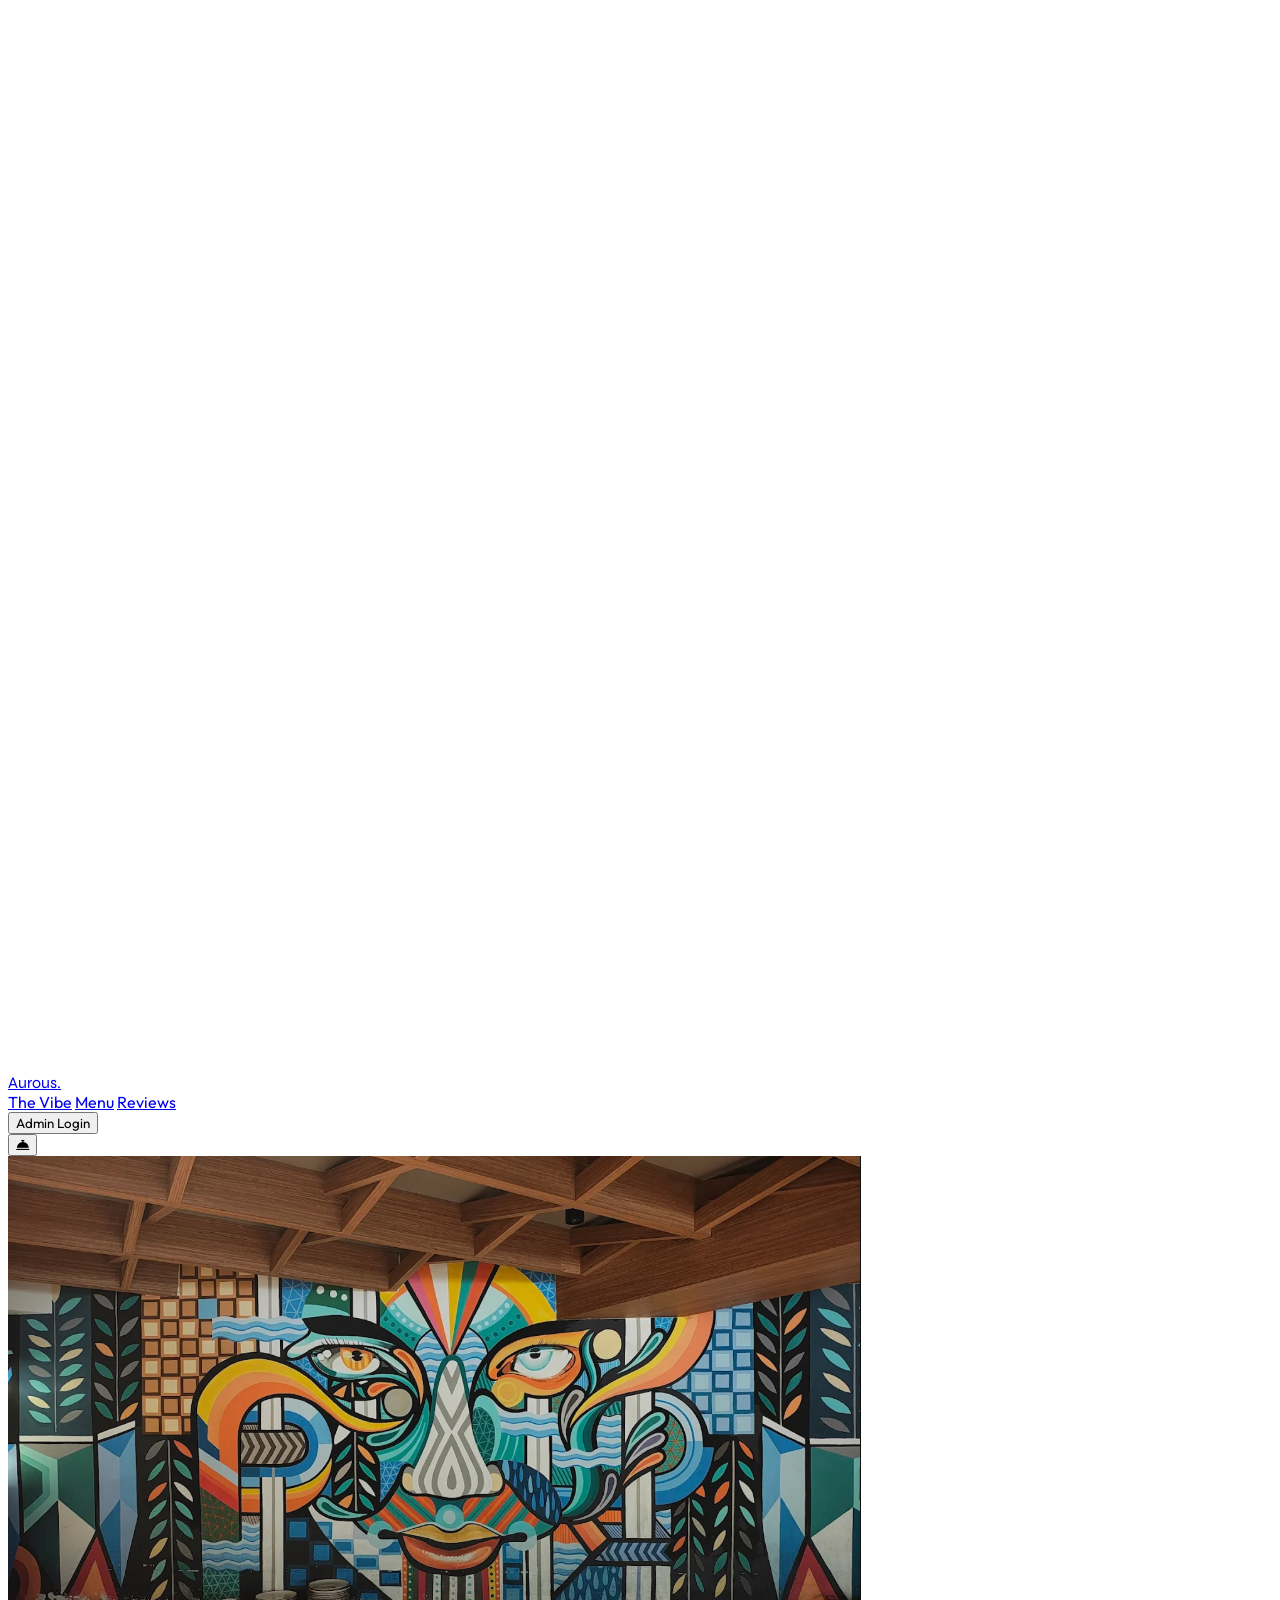
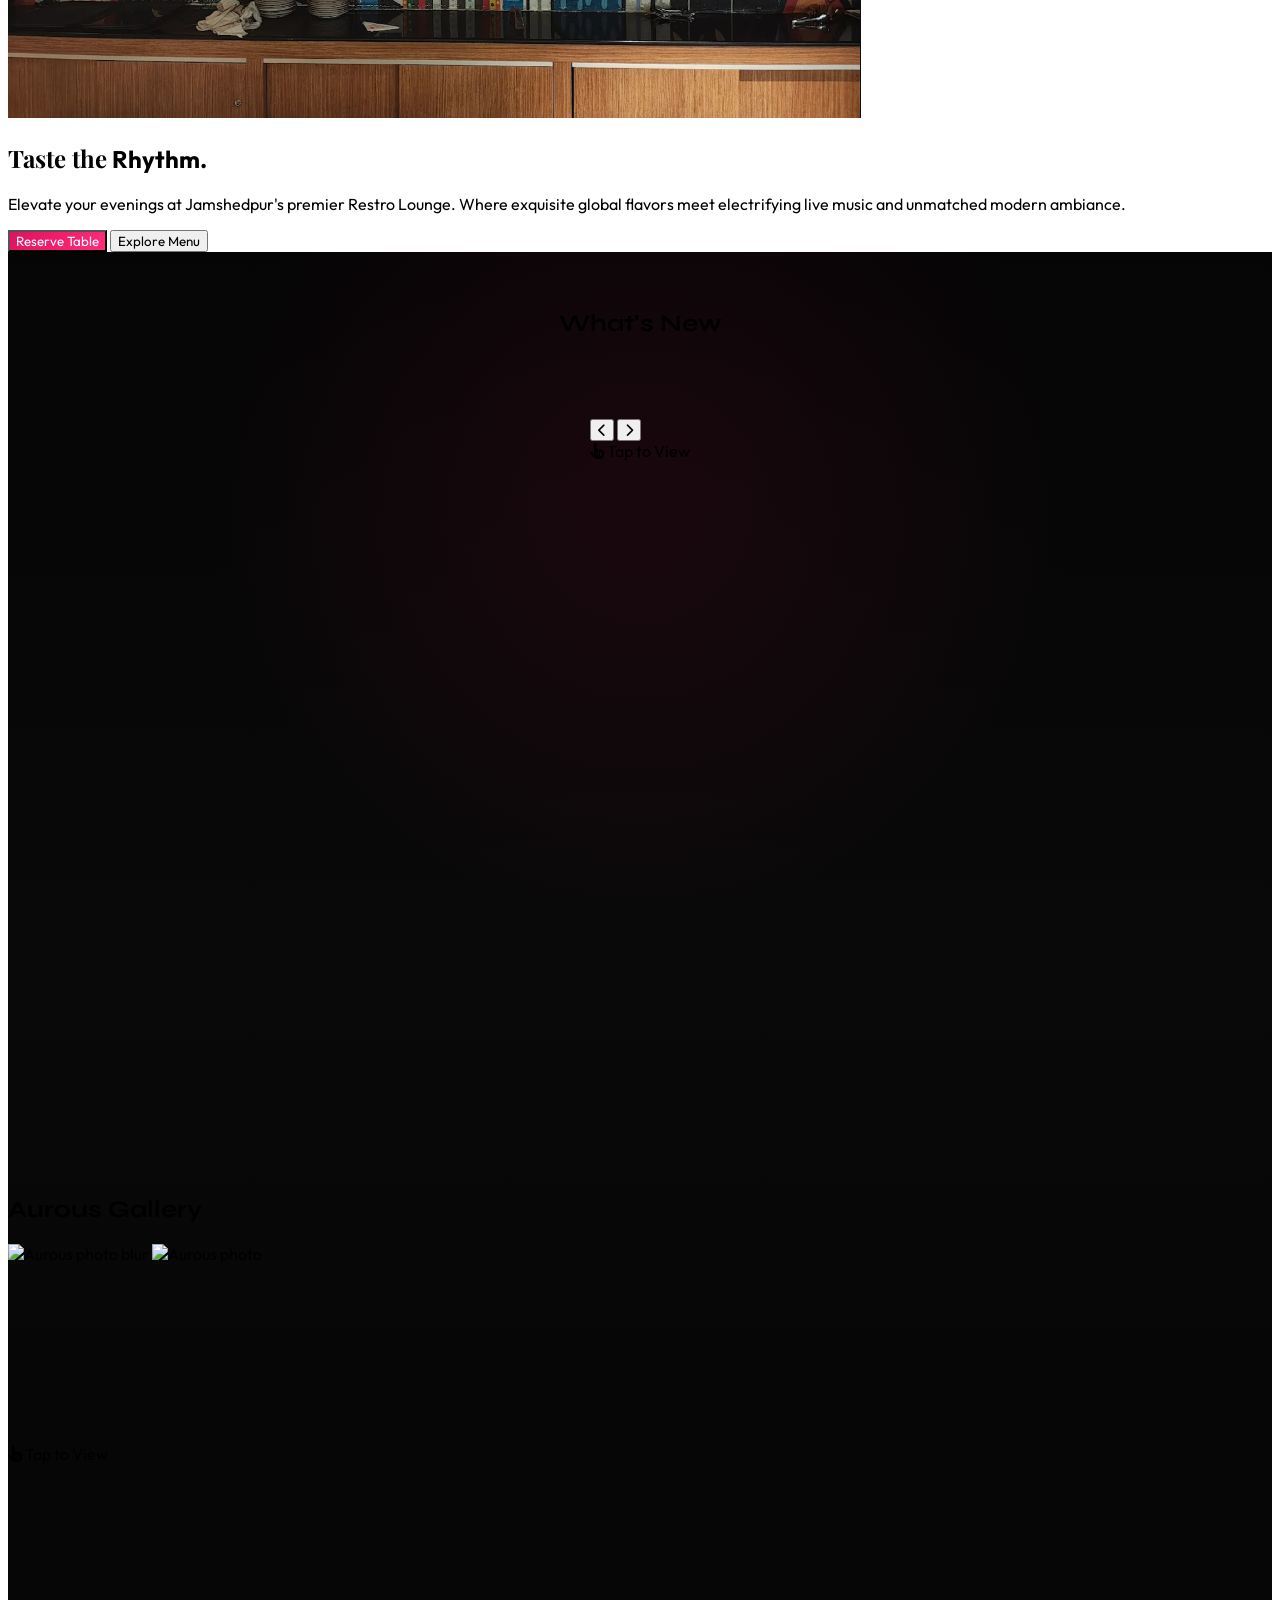
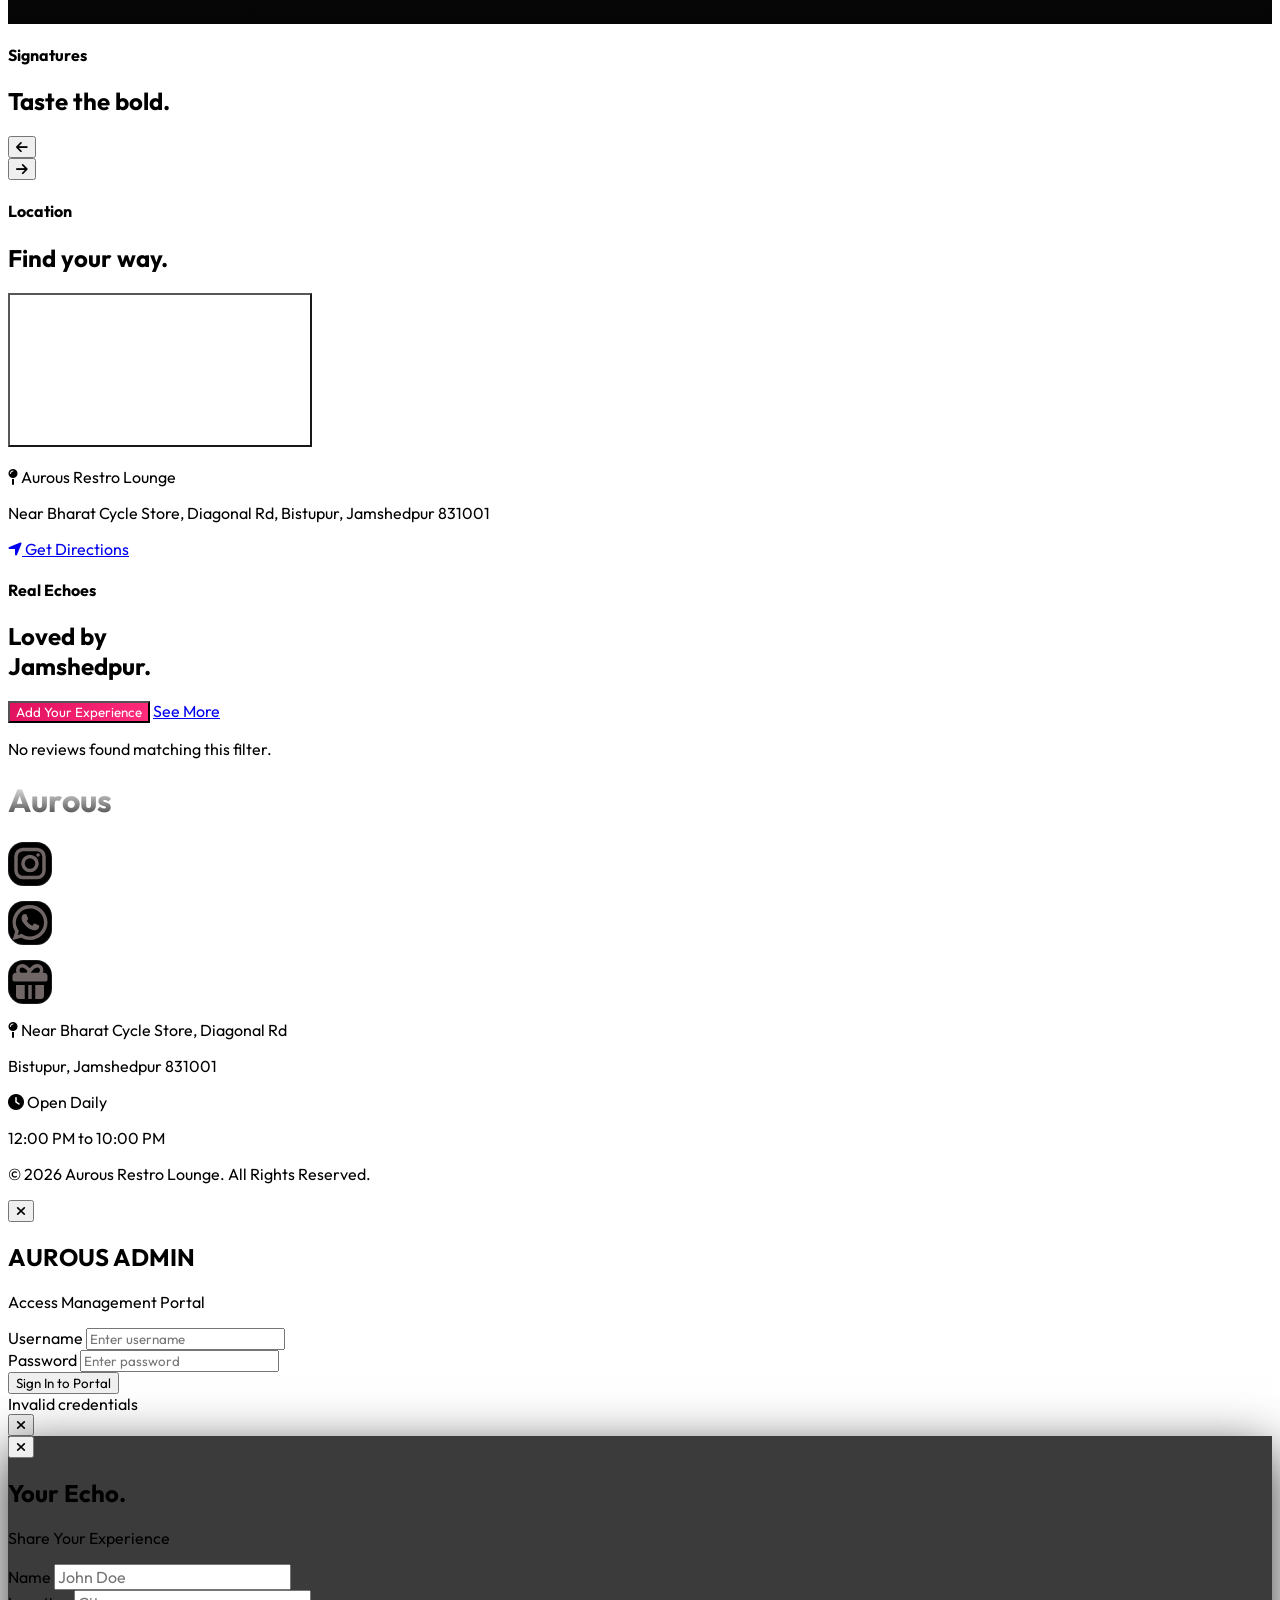
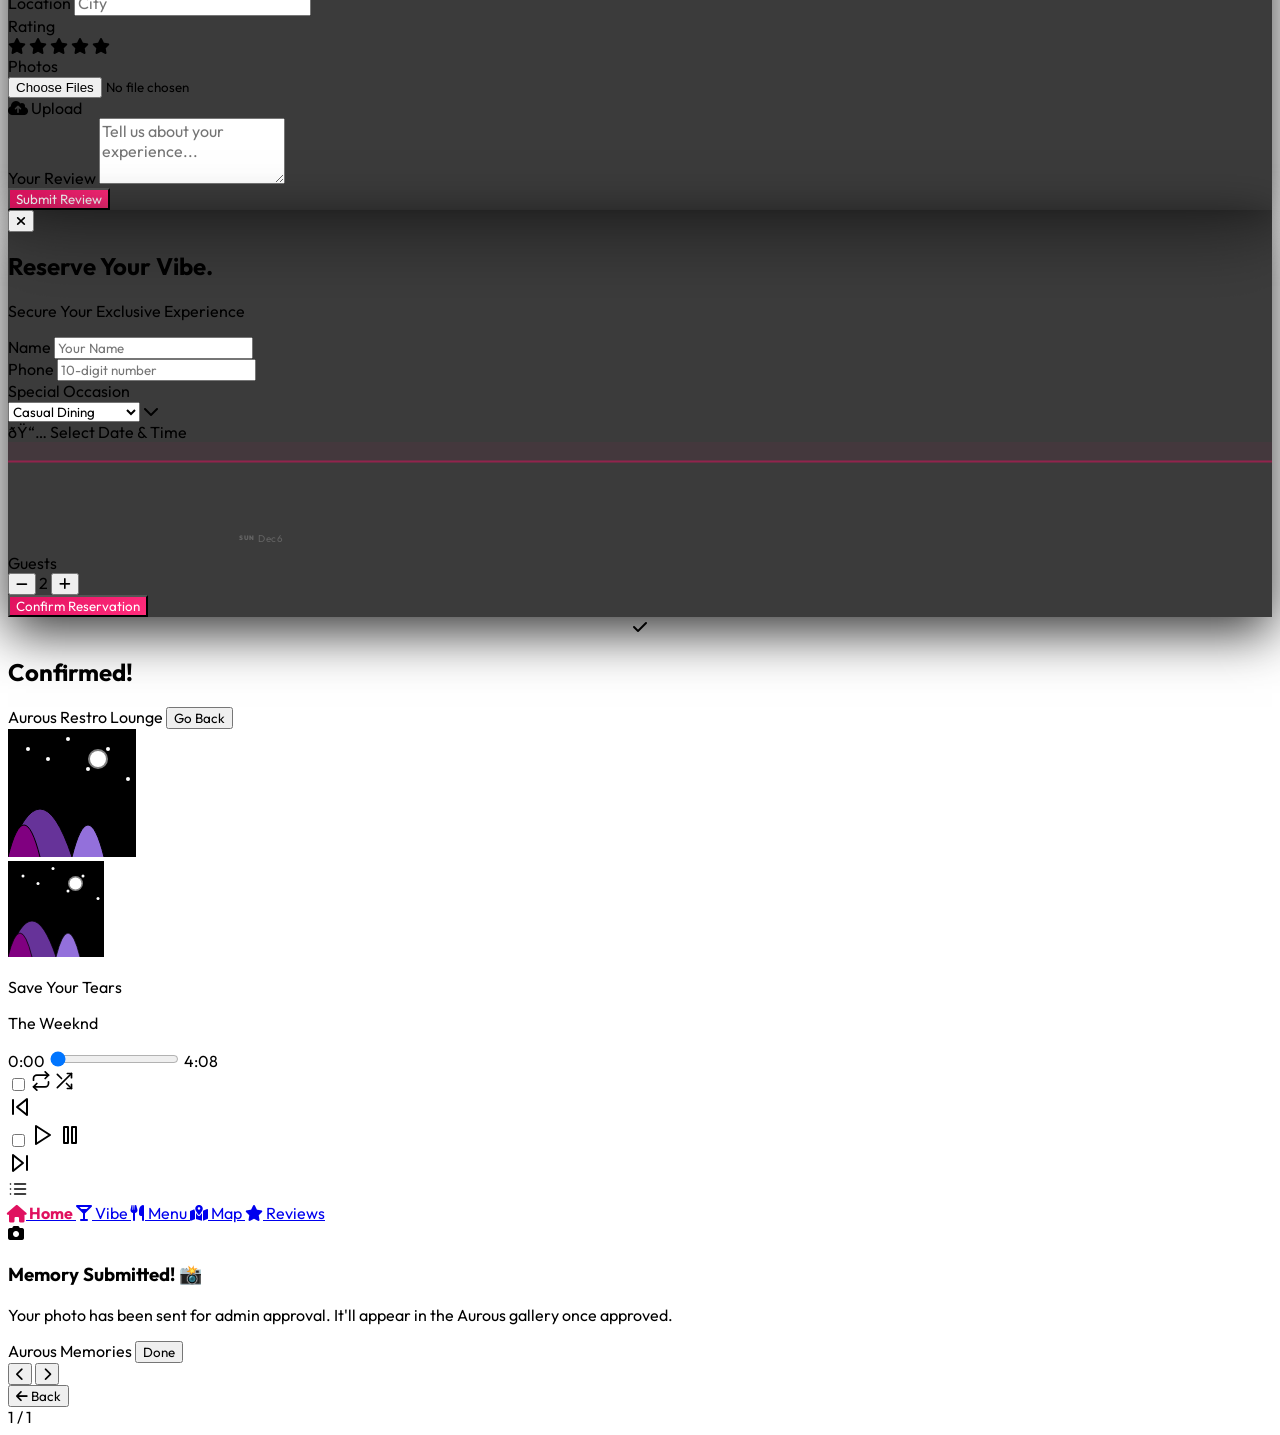
==== commit 7adba65d: "feat: implement frontend interactivity including preloader, snow effects, scroll animations, and res" ====
--- a/index.html
+++ b/index.html
@@ -179,9 +179,9 @@
 
 
 
-                    <div class="w-full max-w-3xl mx-auto" id="vibe-banner-container">
+                    <div class="w-full md:max-w-md mx-auto" id="vibe-banner-container">
                         <!-- Banner Carousel -->
-                        <div class="relative rounded-[1.75rem] border border-white/10 bg-black overflow-hidden shadow-2xl group cursor-pointer"
+                        <div class="relative rounded-[1.75rem] border border-white/10 bg-black/80 overflow-hidden shadow-2xl group cursor-pointer"
                             id="vibe-banner-card" onclick="openBannerLightbox(0)">
 
                             <!-- Slides wrapper -->
@@ -196,25 +196,31 @@
 
                             <!-- Prev/Next arrows (desktop) -->
                             <button id="vibe-banner-prev"
-                                class="hidden md:flex absolute left-3 top-1/2 -translate-y-1/2 z-20 w-9 h-9 rounded-full bg-black/50 border border-white/10 items-center justify-center text-white hover:bg-[#E0115F] transition-colors"
+                                class="hidden md:flex absolute left-3 top-1/2 -translate-y-1/2 z-20 w-8 h-8 rounded-full bg-black/60 border border-white/15 items-center justify-center text-white hover:bg-[#E0115F] transition-colors"
                                 onclick="event.stopPropagation();bannerSlide(-1)">
                                 <i class="fa-solid fa-chevron-left text-xs"></i>
                             </button>
                             <button id="vibe-banner-next"
-                                class="hidden md:flex absolute right-3 top-1/2 -translate-y-1/2 z-20 w-9 h-9 rounded-full bg-black/50 border border-white/10 items-center justify-center text-white hover:bg-[#E0115F] transition-colors"
+                                class="hidden md:flex absolute right-3 top-1/2 -translate-y-1/2 z-20 w-8 h-8 rounded-full bg-black/60 border border-white/15 items-center justify-center text-white hover:bg-[#E0115F] transition-colors"
                                 onclick="event.stopPropagation();bannerSlide(1)">
                                 <i class="fa-solid fa-chevron-right text-xs"></i>
                             </button>
 
-                            <!-- Click to expand hint -->
-                            <div class="absolute top-3 right-3 z-20 bg-black/60 backdrop-blur-md border border-white/15 rounded-full px-3 py-1 text-[10px] text-white/80 uppercase tracking-widest pointer-events-none flex items-center gap-1.5 shadow-lg">
-                                <i class="fa-solid fa-expand text-[#E0115F]"></i><span>View</span>
+                            <!-- Modern Animated Tap to View Hint for Banner (PC & Mobile) -->
+                            <div id="vibe-banner-hand-hint"
+                                class="absolute left-1/2 -translate-x-1/2 bottom-10 z-30 pointer-events-none flex items-center gap-2 px-3.5 py-1.5 rounded-full bg-black/75 backdrop-blur-md border border-white/20 text-white text-xs font-semibold shadow-[0_8px_25px_rgba(0,0,0,0.7)] animate-bounce">
+                                <span class="flex h-2 w-2 relative">
+                                    <span class="animate-ping absolute inline-flex h-full w-full rounded-full bg-[#E0115F] opacity-75"></span>
+                                    <span class="relative inline-flex rounded-full h-2 w-2 bg-[#E0115F]"></span>
+                                </span>
+                                <i class="fa-solid fa-hand-pointer text-[#E0115F] text-sm animate-pulse"></i>
+                                <span class="tracking-wide text-[11px] text-white/90">Tap to View</span>
                             </div>
                         </div>
 
                         <div class="mt-4 text-center px-2">
                             <p id="vibe-banner-desc"
-                                class="text-sm md:text-base font-outfit text-yellow-400/90 italic font-light tracking-wide max-w-2xl mx-auto">
+                                class="text-sm md:text-base font-outfit text-yellow-400/90 italic font-light tracking-wide max-w-xl mx-auto">
                             </p>
                         </div>
                     </div>
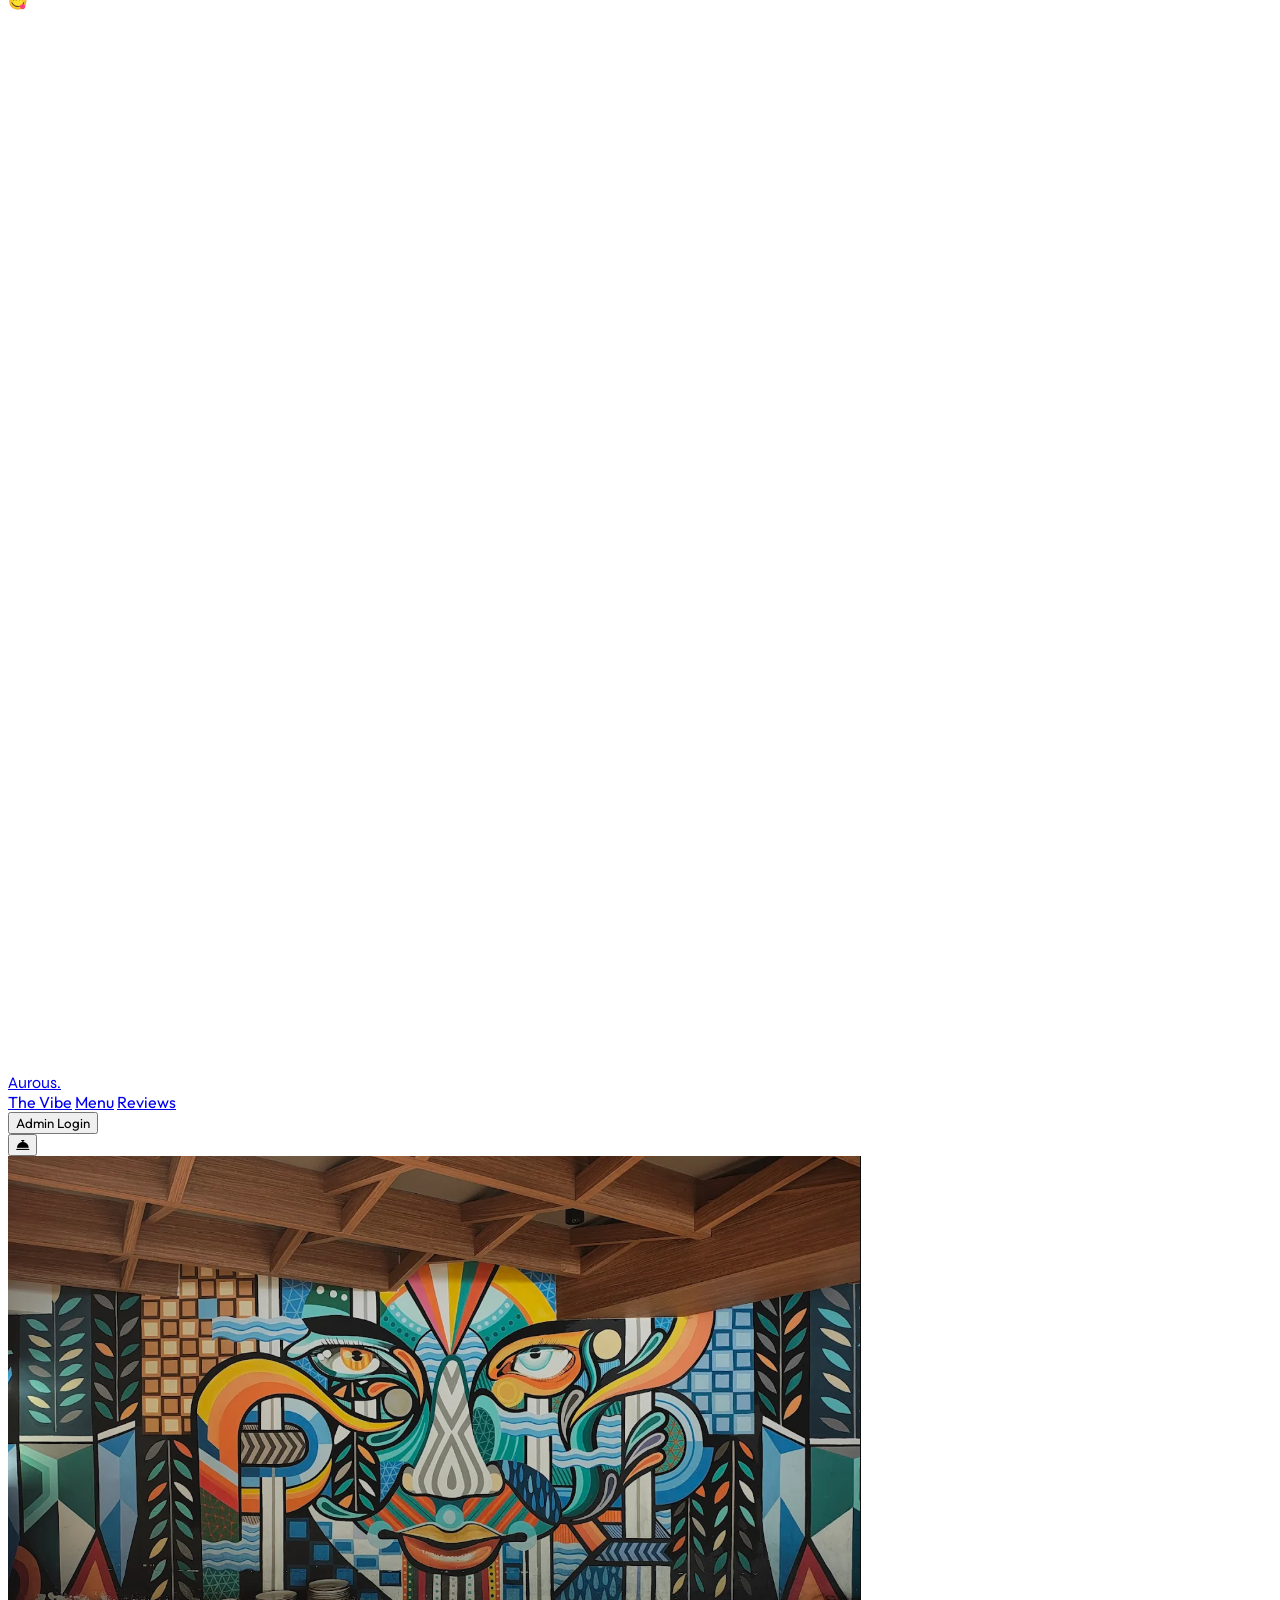
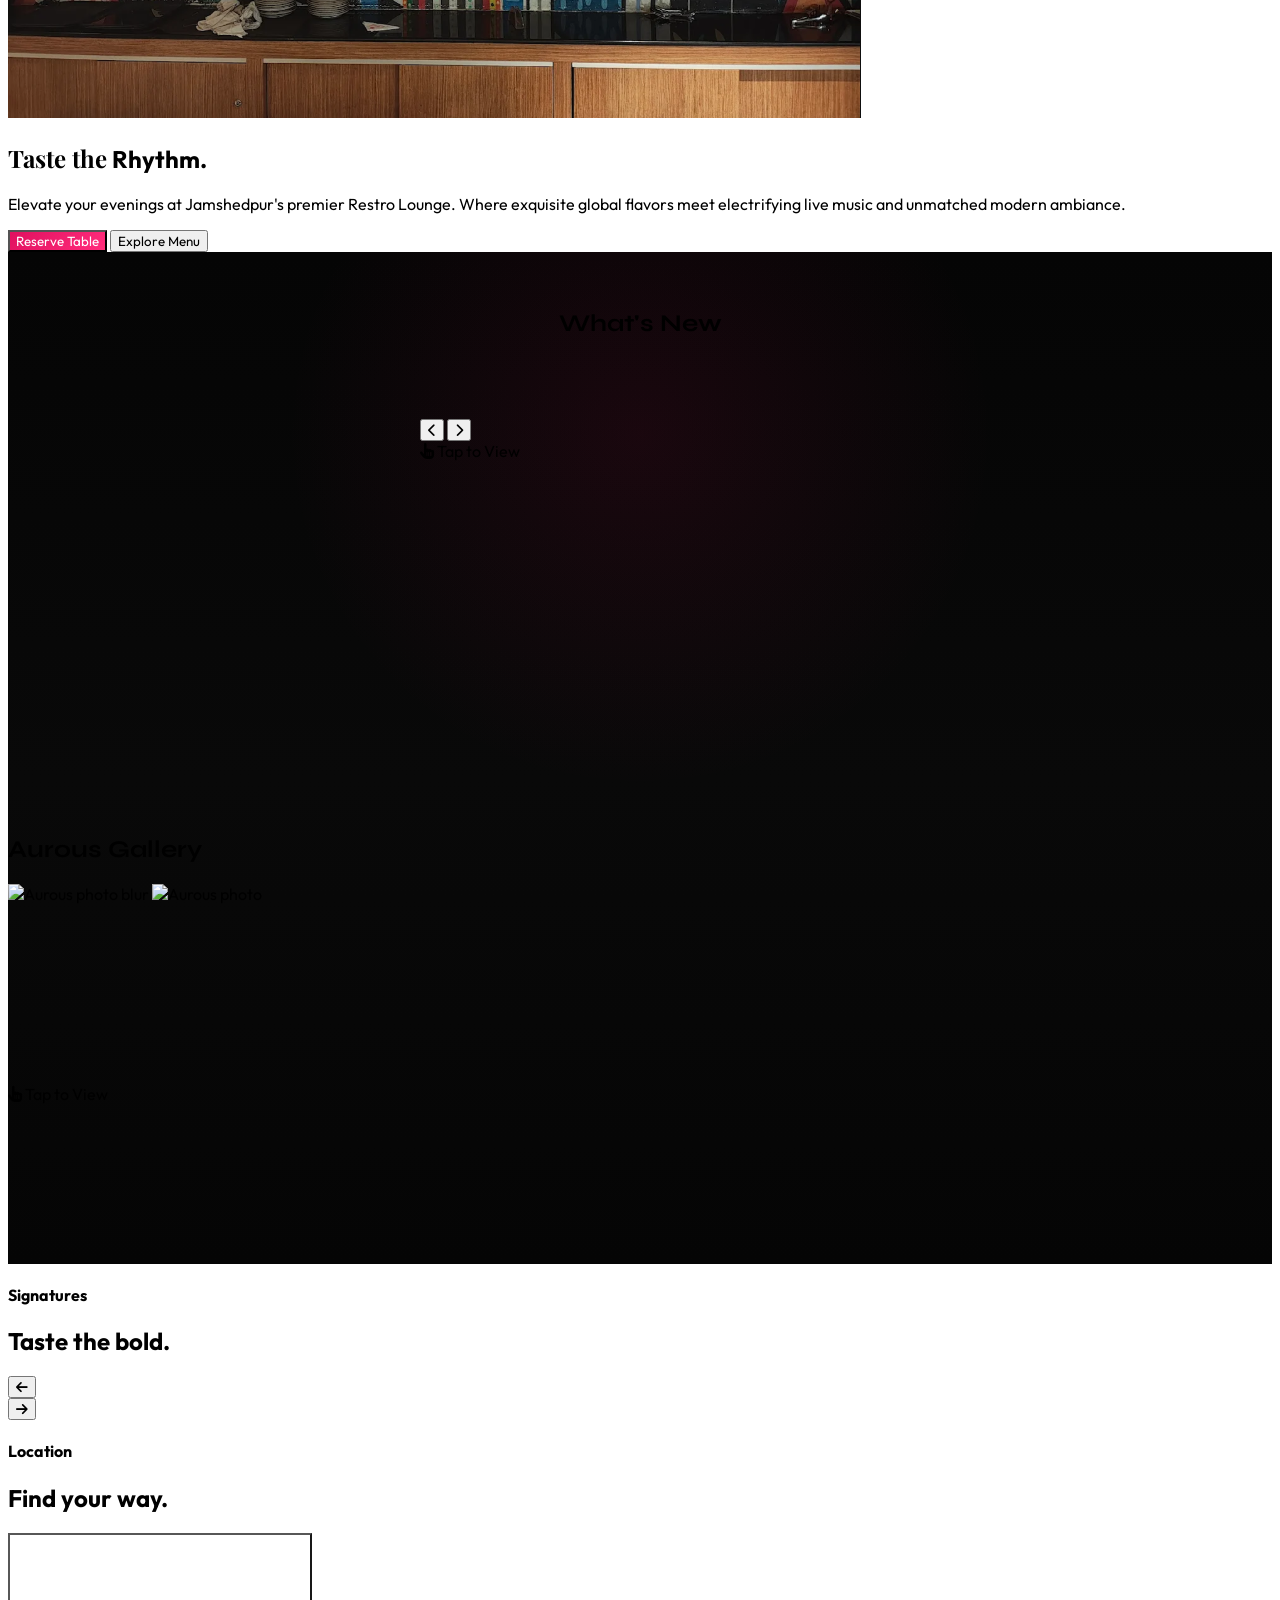
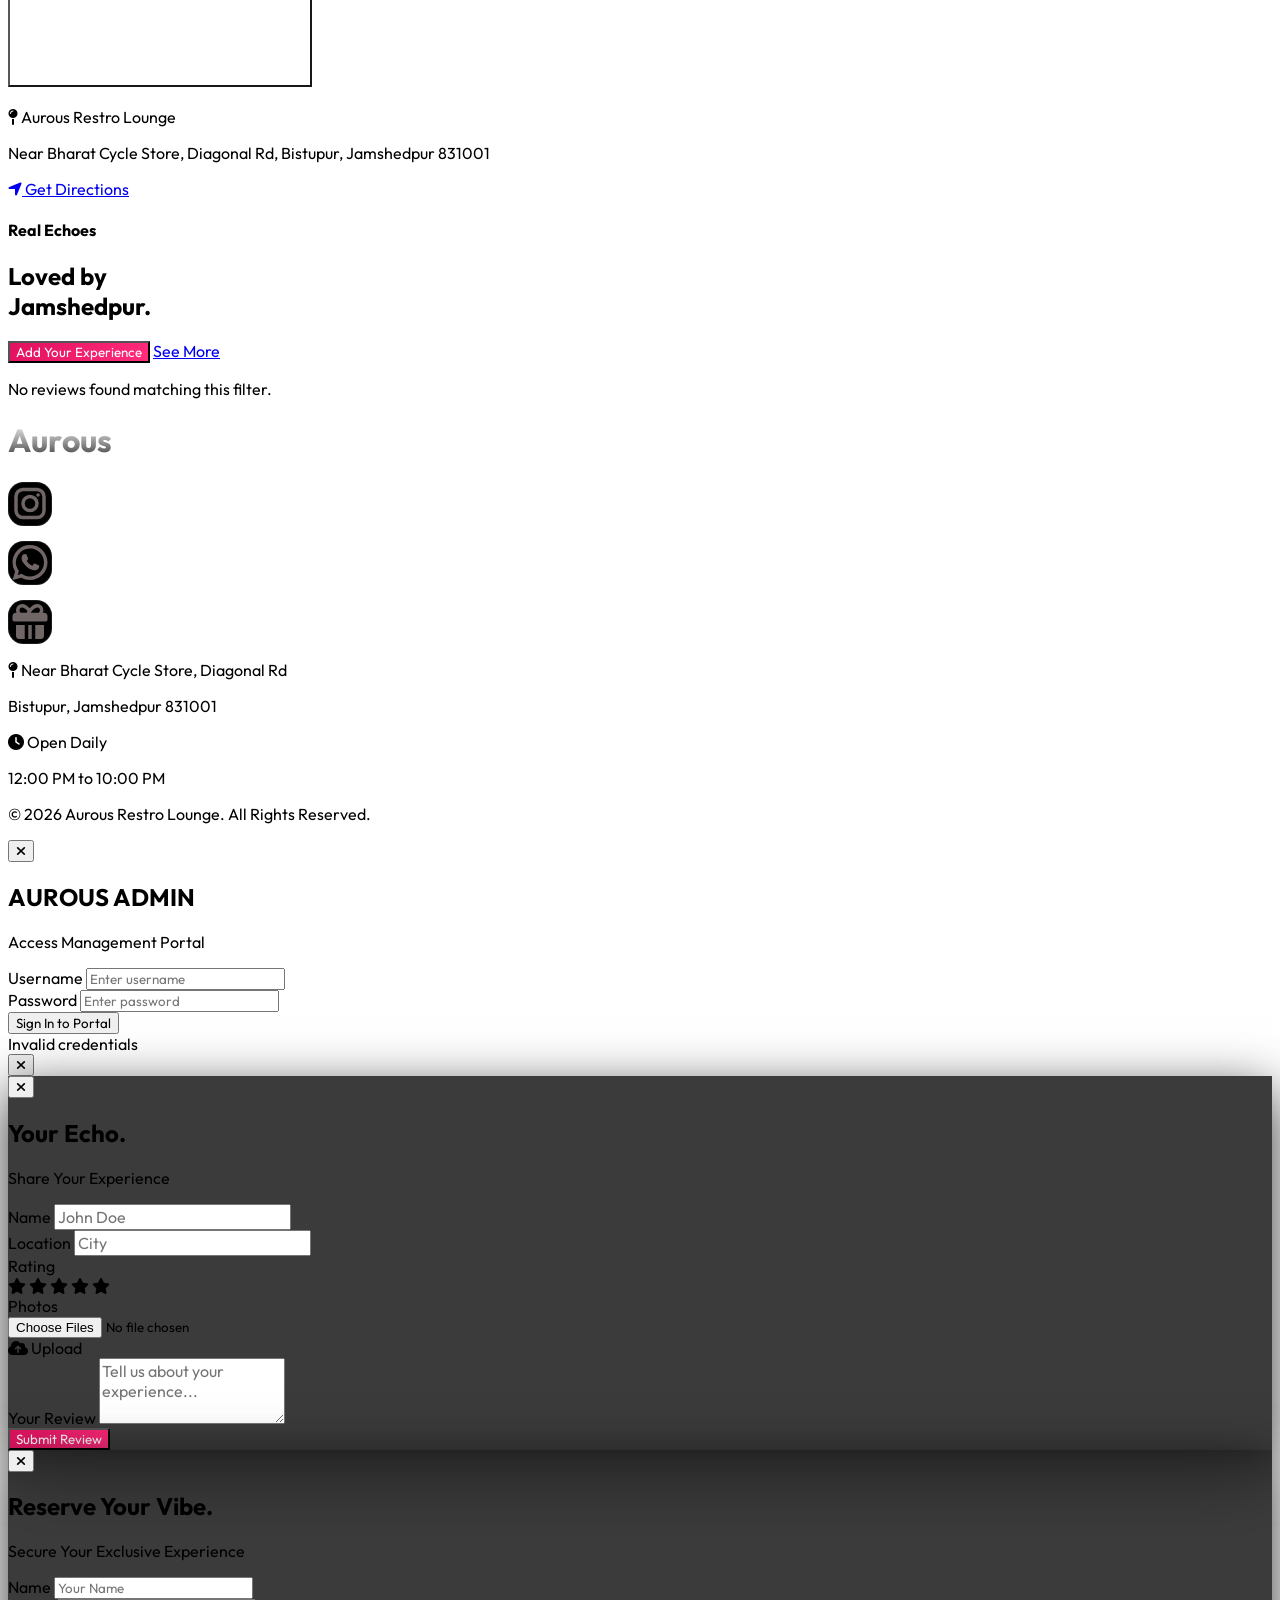
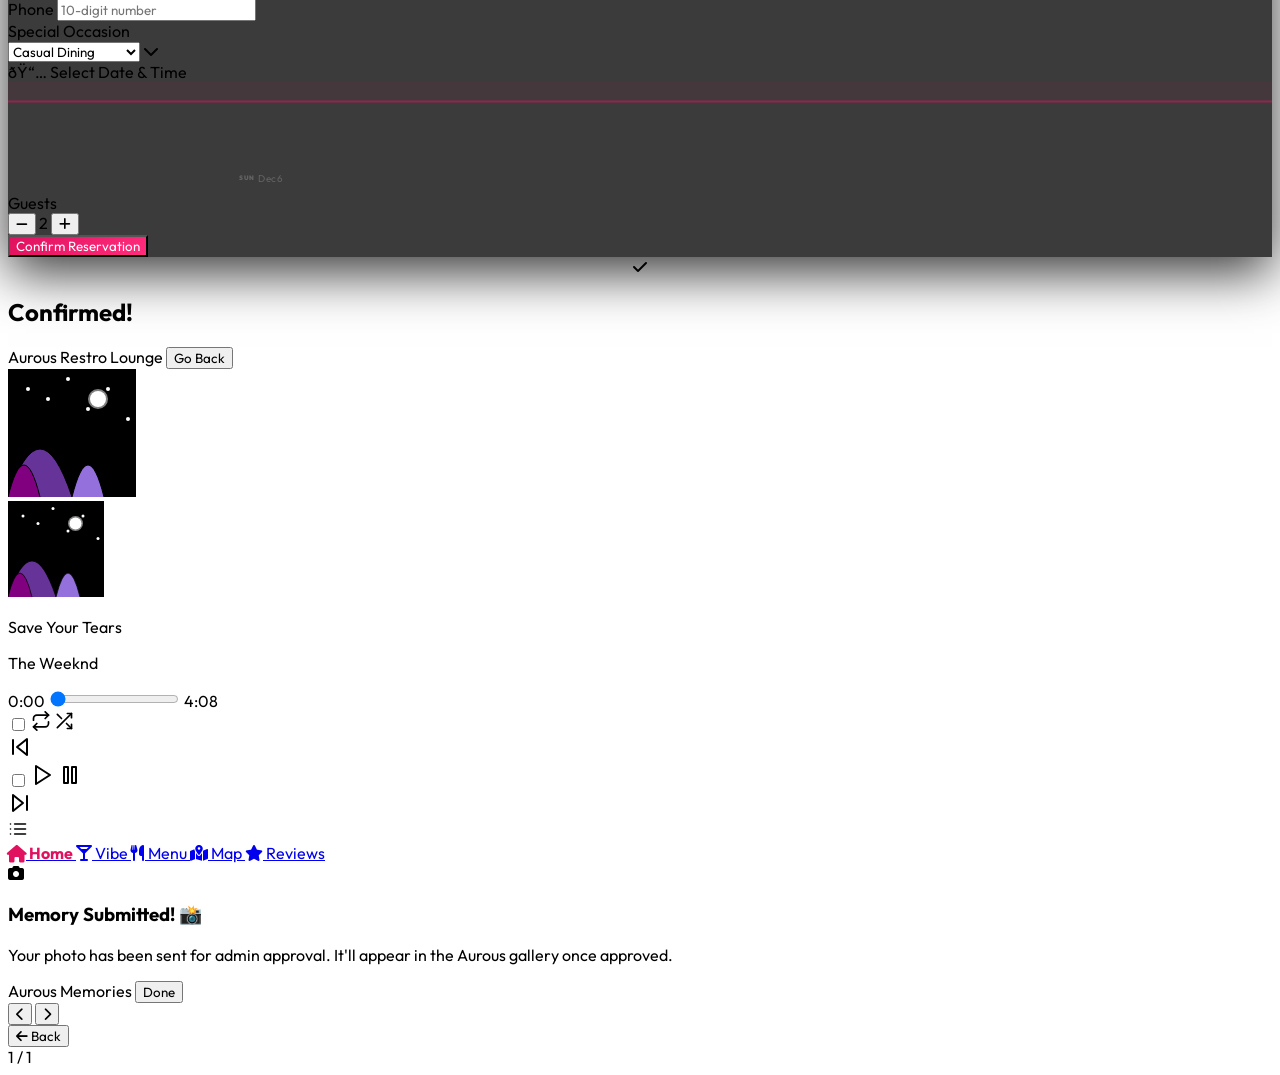
==== commit abef5023: "implement custom stylesheet with core design system and site animations" ====
--- a/index.html
+++ b/index.html
@@ -6,7 +6,7 @@
     <meta name="viewport" content="width=device-width, initial-scale=1.0">
     <title>Aurous Restro | Bistupur, Jamshedpur</title>
     <script src="https://cdn.tailwindcss.com"></script>
-    <link rel="stylesheet" href="assets/css/style.css?v=3.1">
+    <link rel="stylesheet" href="assets/css/style.css?v=3.2">
     <link rel="stylesheet" href="https://cdnjs.cloudflare.com/ajax/libs/font-awesome/6.4.0/css/all.min.css">
     <style>
         @media (max-width: 768px) {
@@ -1027,7 +1027,7 @@
     </div>
 
     <script src="https://cdnjs.cloudflare.com/ajax/libs/gsap/3.12.2/gsap.min.js"></script>
-    <script src="/assets/js/script.js?v=3"></script>
+    <script src="/assets/js/script.js?v=3.2"></script>
 </body>
 
 </html>
--- a/assets/css/style.css
+++ b/assets/css/style.css
@@ -1,4 +1,4 @@
-﻿@import url('https://fonts.googleapis.com/css2?family=Outfit:wght@100..900&family=Plus+Jakarta+Sans:ital,wght@0,200..800;1,200..800&family=Syne:wght@400..800&family=Playfair+Display:ital,wght@0,400..900;1,400..900&display=swap');
+@import url('https://fonts.googleapis.com/css2?family=Outfit:wght@100..900&family=Plus+Jakarta+Sans:ital,wght@0,200..800;1,200..800&family=Syne:wght@400..800&family=Playfair+Display:ital,wght@0,400..900;1,400..900&display=swap');
 
 html {
     scroll-behavior: smooth;
@@ -596,12 +596,13 @@
 }
 
 #vibe-banner-container {
-    max-width: 980px !important;
+    max-width: 460px;
+    margin: 0 auto;
 }
 
 #vibe-banner-card {
     width: 100%;
-    height: clamp(250px, 48vw, 520px);
+    height: 320px;
     border-radius: 1.75rem;
 }
 
@@ -1896,8 +1897,19 @@
     padding-top: 2.5rem !important;
 }
 
+#vibe-banner-container {
+    max-width: 440px !important;
+    width: 100% !important;
+    margin-left: auto !important;
+    margin-right: auto !important;
+}
+
 #vibe-banner-card {
-    height: clamp(360px, 58vw, 680px) !important;
+    width: 100% !important;
+    height: 320px !important;
+    min-height: 320px !important;
+    max-height: 320px !important;
+    border-radius: 1.75rem !important;
 }
 
 .vibe-like-button.liked,
@@ -1921,8 +1933,15 @@
         padding-top: 24px !important;
     }
 
+    #vibe-banner-container {
+        max-width: 100% !important;
+        width: 100% !important;
+    }
+
     #vibe-banner-card {
-        height: 205px !important;
-        min-height: 205px !important;
+        height: 200px !important;
+        min-height: 200px !important;
+        max-height: 200px !important;
+        border-radius: 1.25rem !important;
     }
 }
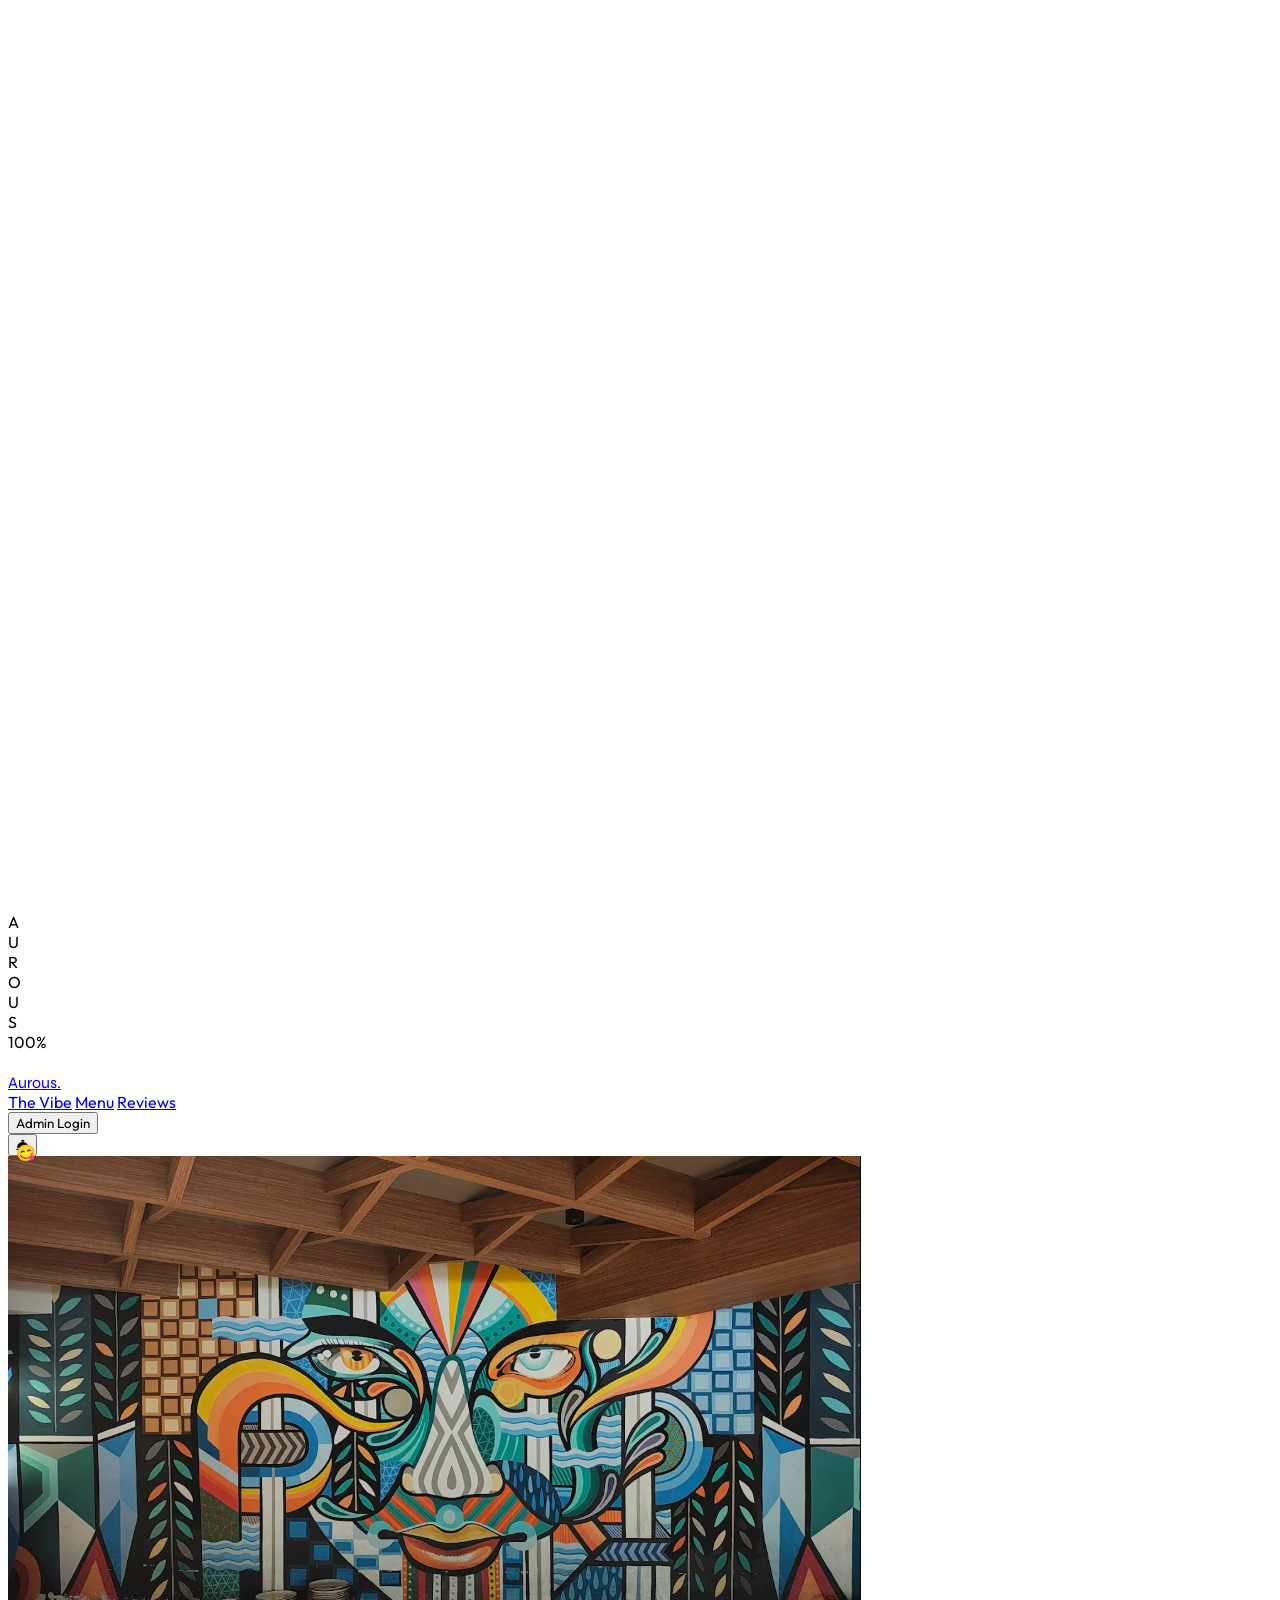
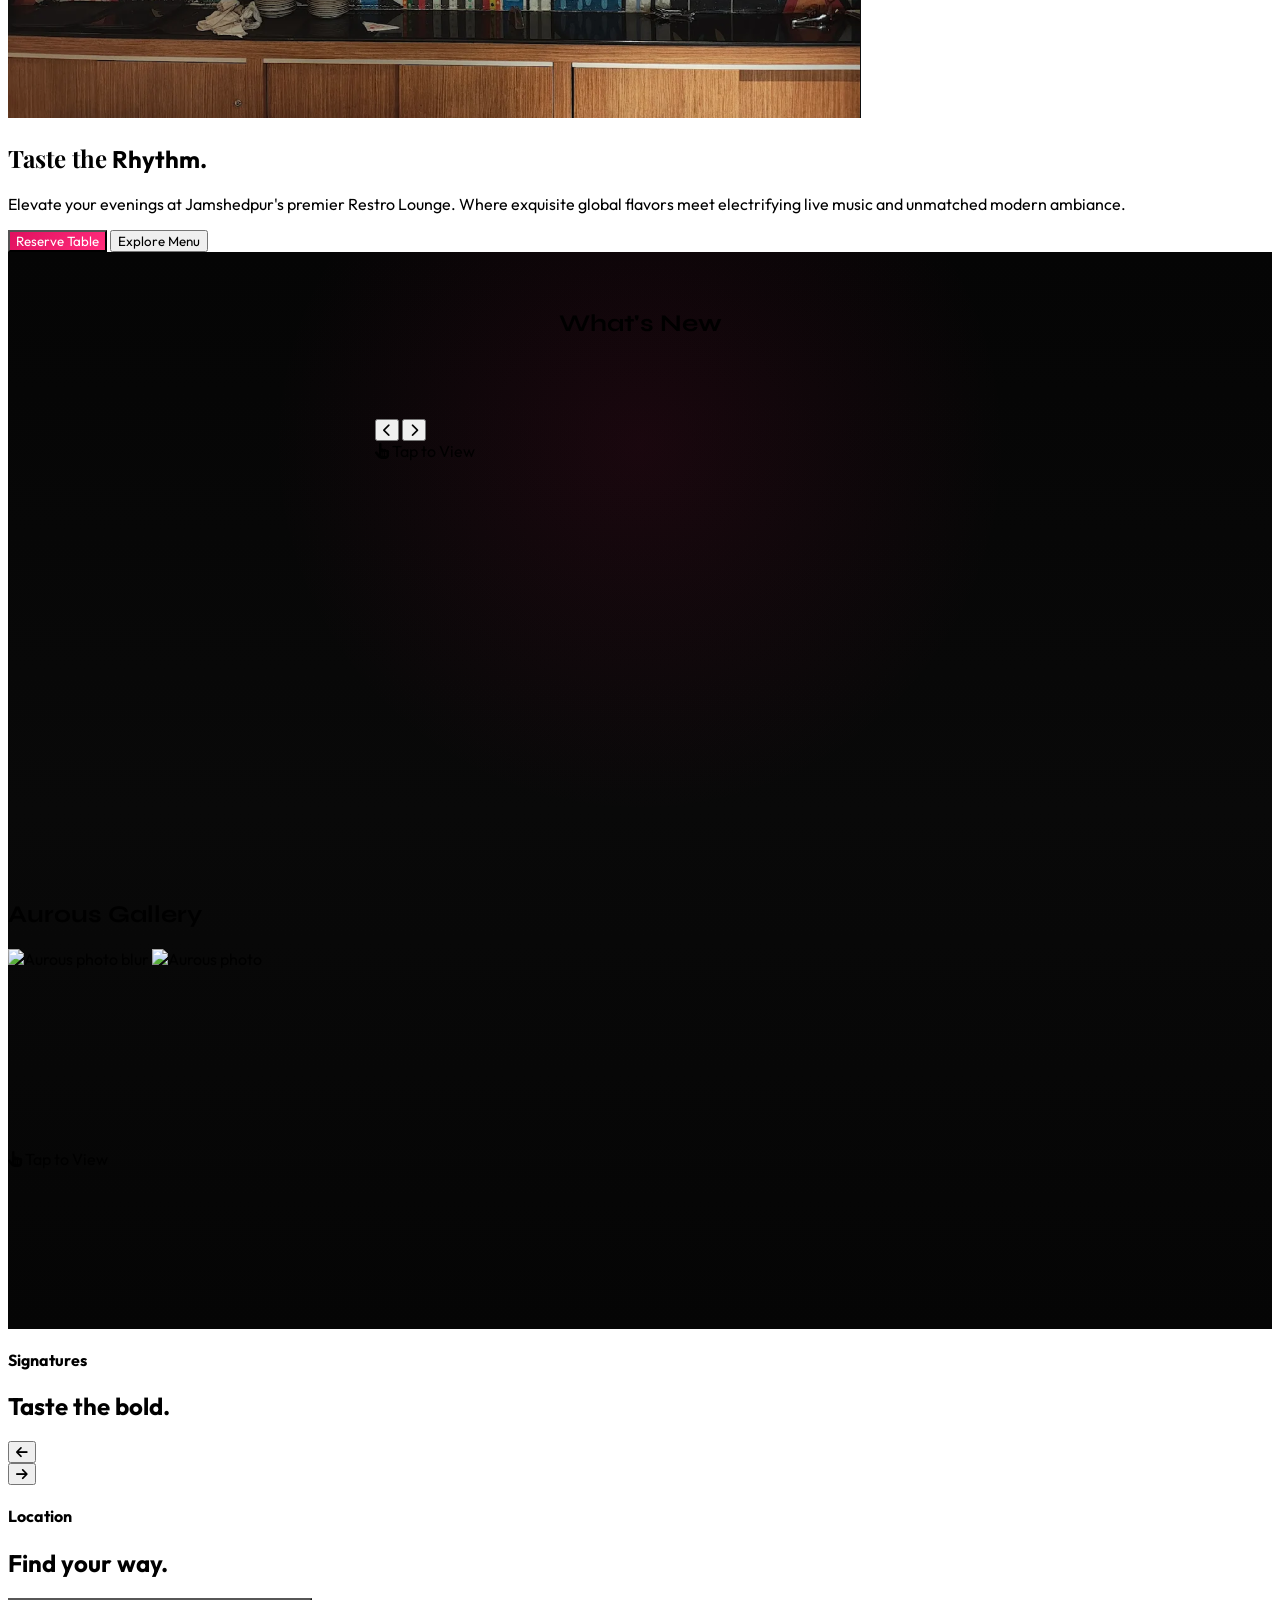
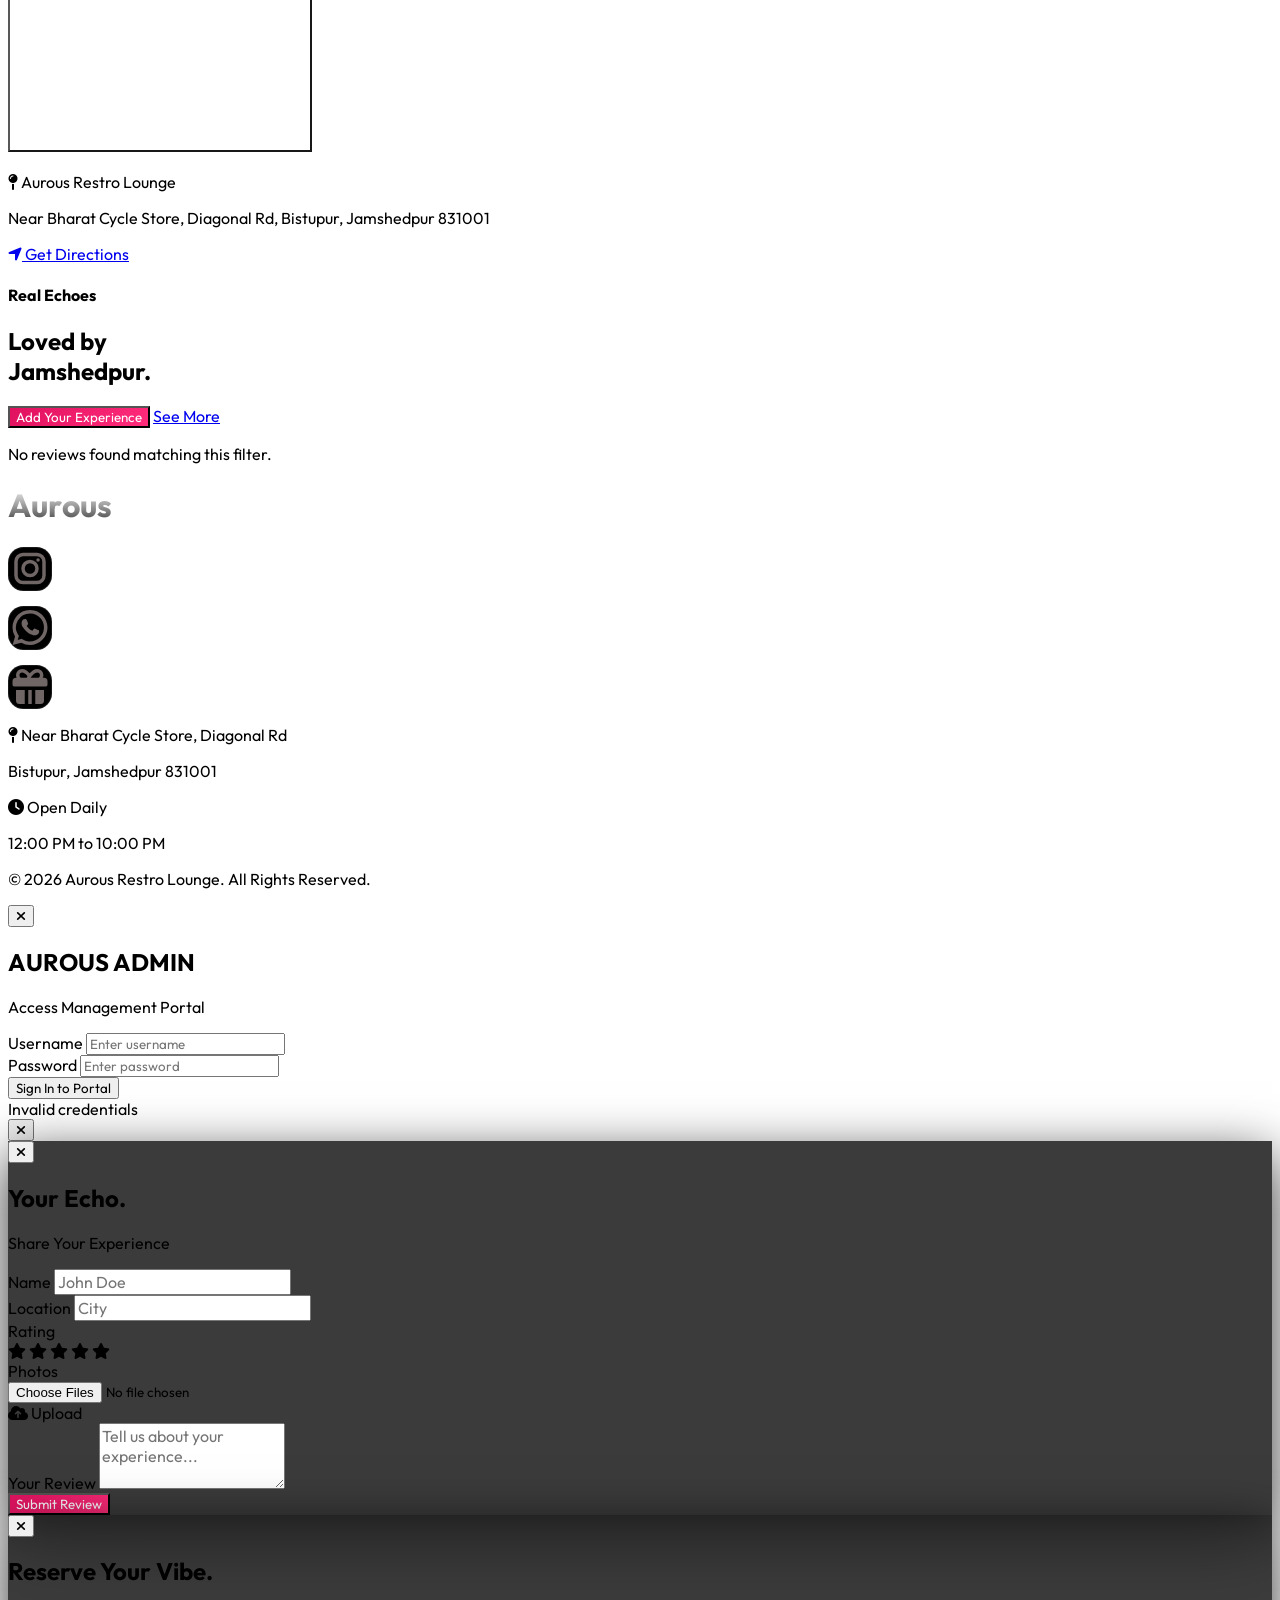
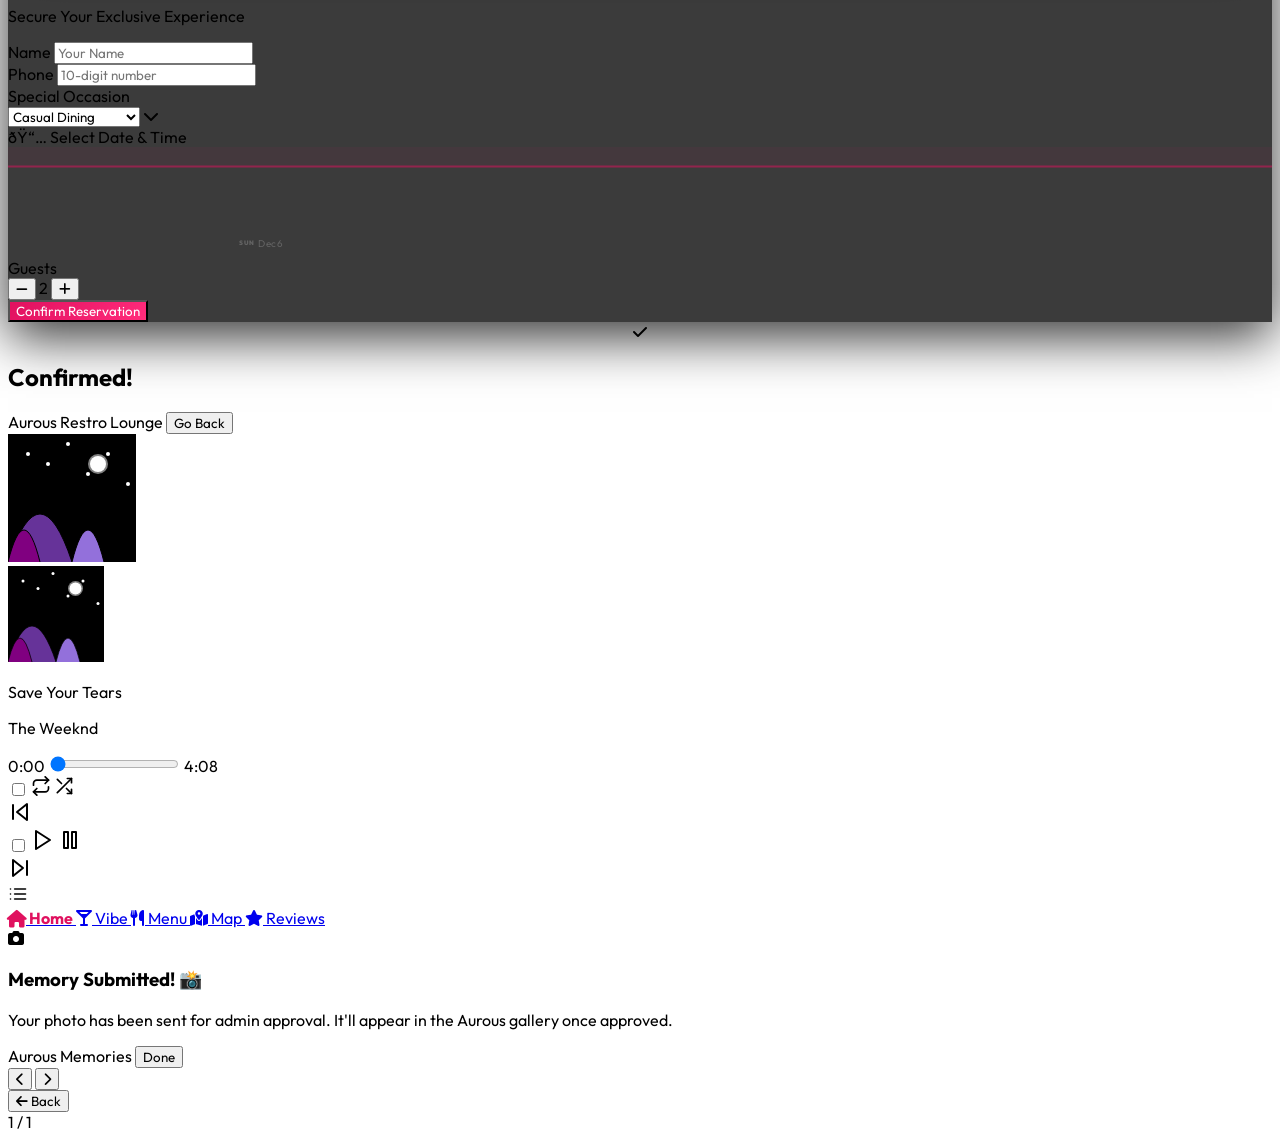
==== commit 8f1ee203: "implement preloader animations, snow effect, and reservation modal logic" ====
--- a/index.html
+++ b/index.html
@@ -6,7 +6,7 @@
     <meta name="viewport" content="width=device-width, initial-scale=1.0">
     <title>Aurous Restro | Bistupur, Jamshedpur</title>
     <script src="https://cdn.tailwindcss.com"></script>
-    <link rel="stylesheet" href="assets/css/style.css?v=3.2">
+    <link rel="stylesheet" href="assets/css/style.css?v=3.3">
     <link rel="stylesheet" href="https://cdnjs.cloudflare.com/ajax/libs/font-awesome/6.4.0/css/all.min.css">
     <style>
         @media (max-width: 768px) {
@@ -179,7 +179,7 @@
 
 
 
-                    <div class="w-full md:max-w-md mx-auto" id="vibe-banner-container">
+                    <div class="w-full md:max-w-[530px] mx-auto" id="vibe-banner-container">
                         <!-- Banner Carousel -->
                         <div class="relative rounded-[1.75rem] border border-white/10 bg-black/80 overflow-hidden shadow-2xl group cursor-pointer"
                             id="vibe-banner-card" onclick="openBannerLightbox(0)">
@@ -1027,7 +1027,7 @@
     </div>
 
     <script src="https://cdnjs.cloudflare.com/ajax/libs/gsap/3.12.2/gsap.min.js"></script>
-    <script src="/assets/js/script.js?v=3.2"></script>
+    <script src="/assets/js/script.js?v=3.3"></script>
 </body>
 
 </html>
--- a/assets/css/style.css
+++ b/assets/css/style.css
@@ -1898,7 +1898,7 @@
 }
 
 #vibe-banner-container {
-    max-width: 440px !important;
+    max-width: 530px !important;
     width: 100% !important;
     margin-left: auto !important;
     margin-right: auto !important;
@@ -1906,9 +1906,9 @@
 
 #vibe-banner-card {
     width: 100% !important;
-    height: 320px !important;
-    min-height: 320px !important;
-    max-height: 320px !important;
+    height: 385px !important;
+    min-height: 385px !important;
+    max-height: 385px !important;
     border-radius: 1.75rem !important;
 }
 
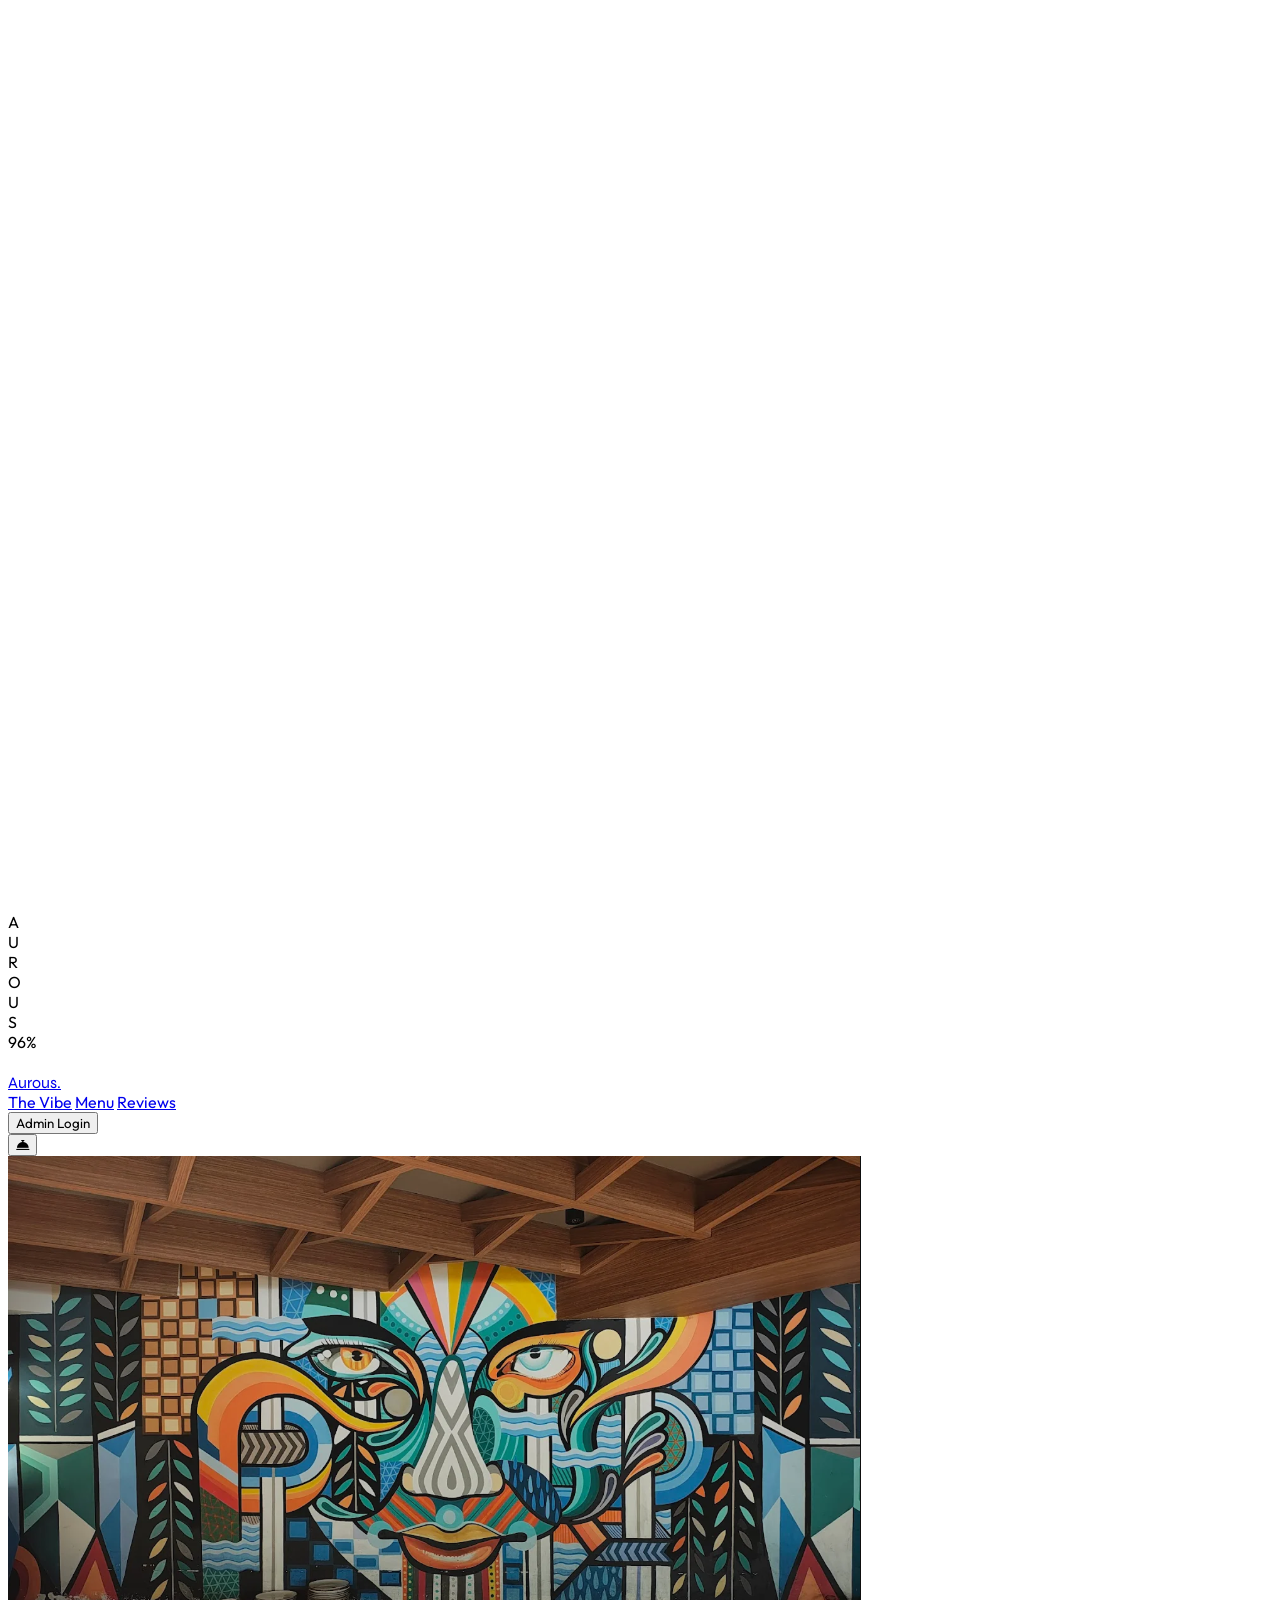
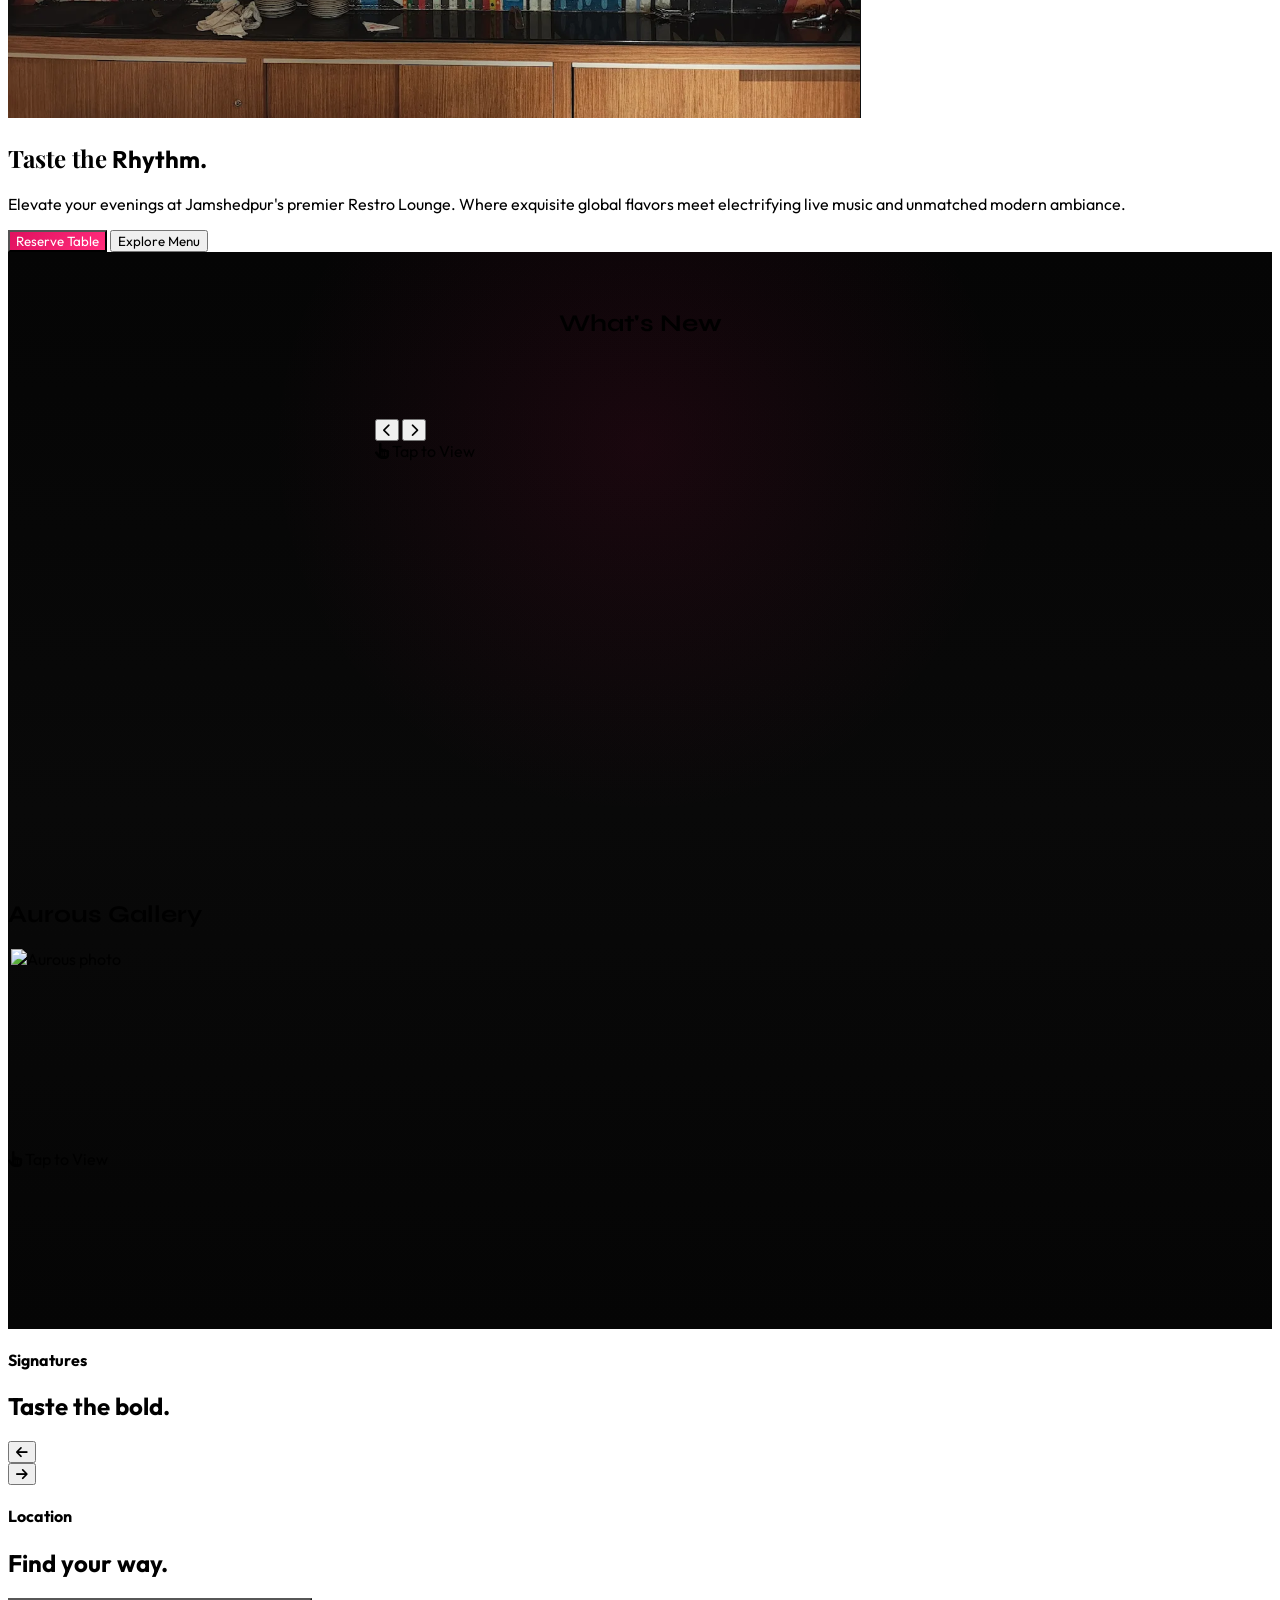
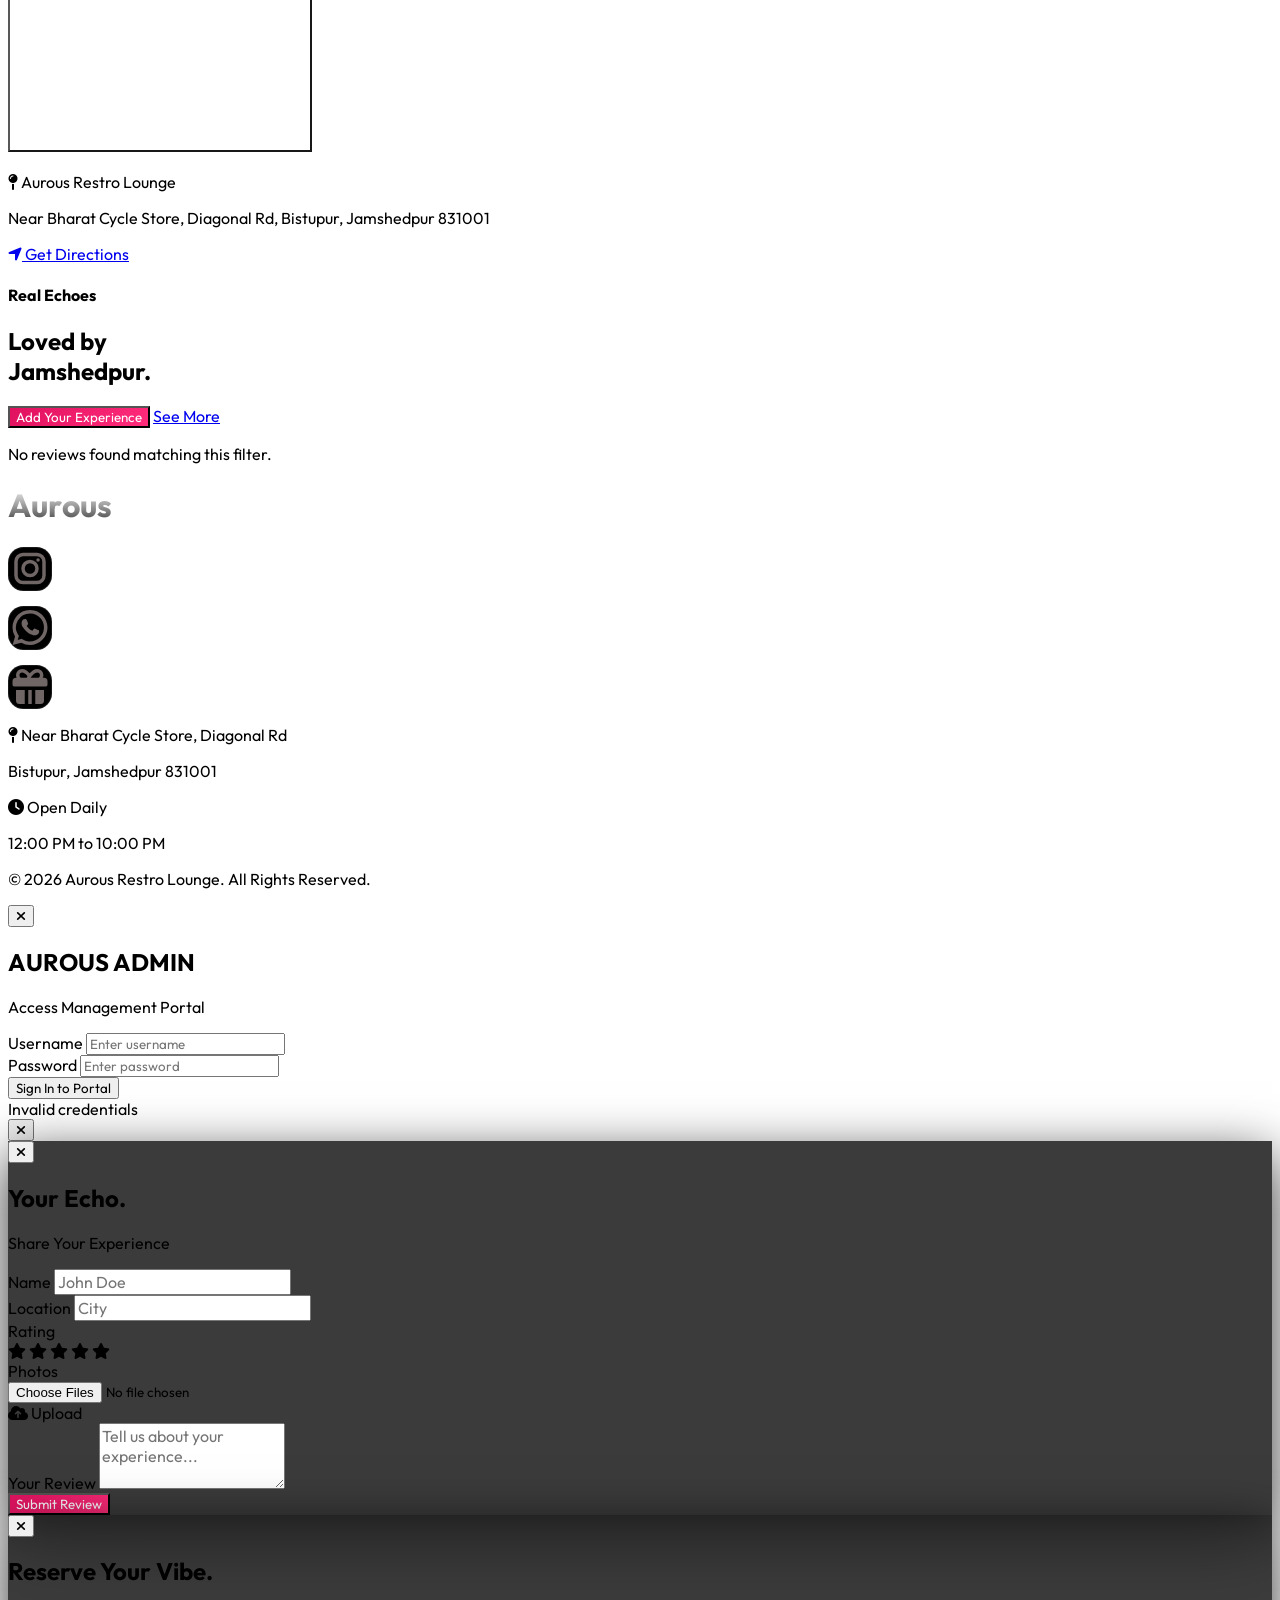
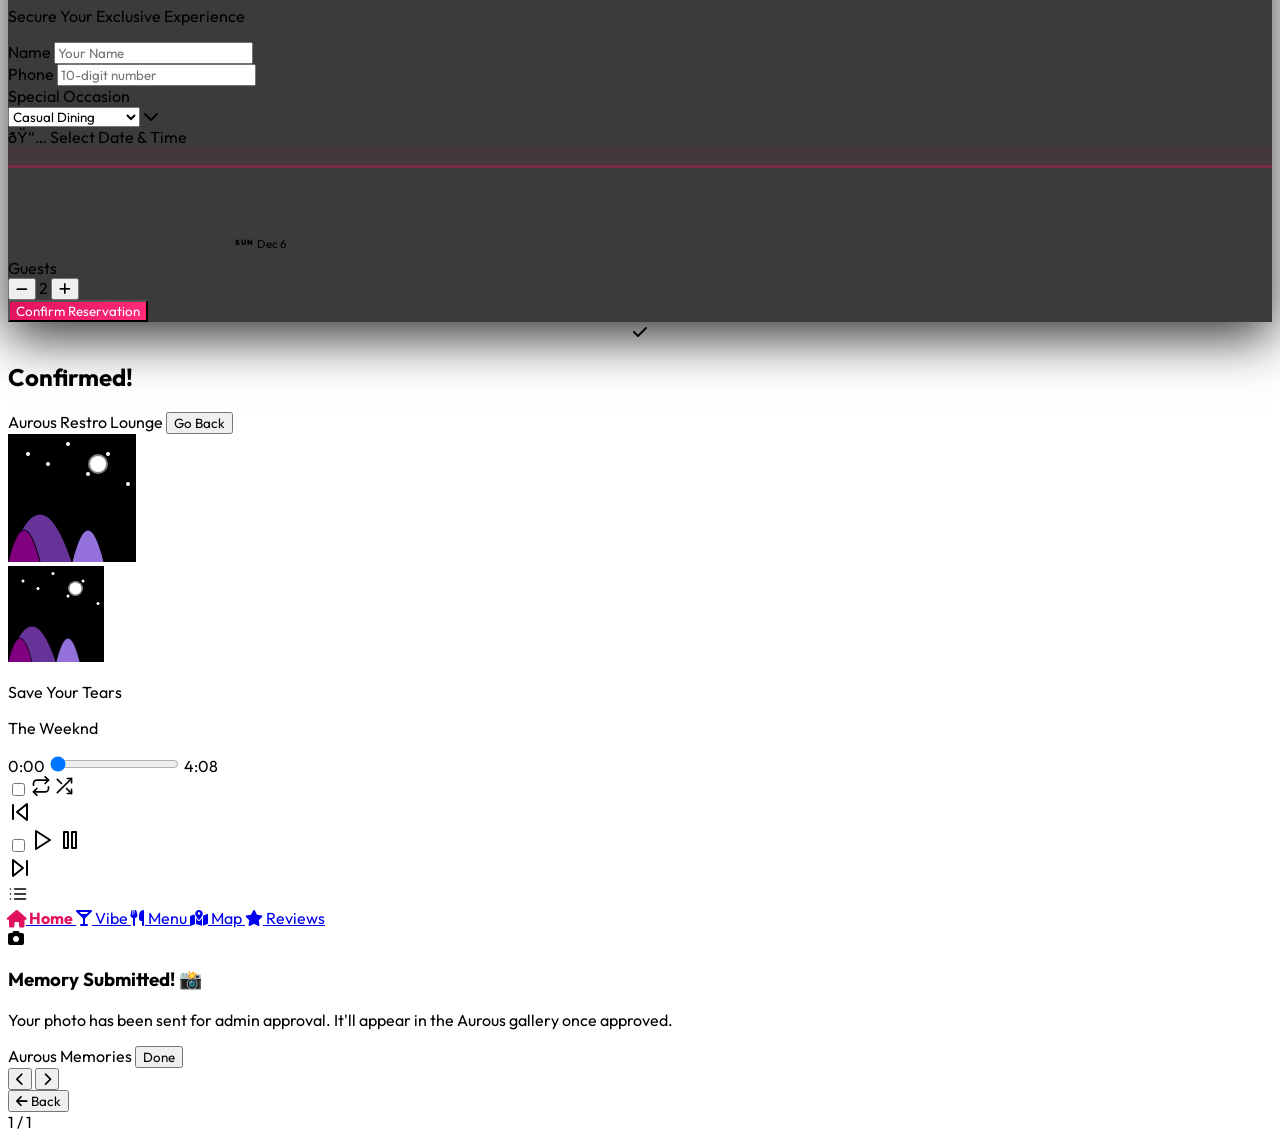
==== commit b8ed575a: "perf: optimize preloader with rAF, GPU-accelerate vibe gallery, and fix mobile menu zoom" ====
--- a/index.html
+++ b/index.html
@@ -3,10 +3,10 @@
 
 <head>
     <meta charset="UTF-8">
-    <meta name="viewport" content="width=device-width, initial-scale=1.0">
+    <meta name="viewport" content="width=device-width, initial-scale=1.0, viewport-fit=cover">
     <title>Aurous Restro | Bistupur, Jamshedpur</title>
     <script src="https://cdn.tailwindcss.com"></script>
-    <link rel="stylesheet" href="assets/css/style.css?v=3.3">
+    <link rel="stylesheet" href="assets/css/style.css?v=3.4">
     <link rel="stylesheet" href="https://cdnjs.cloudflare.com/ajax/libs/font-awesome/6.4.0/css/all.min.css">
     <style>
         @media (max-width: 768px) {
@@ -239,16 +239,16 @@
                             Aurous Gallery</h2>
                     </div>
 
-                    <div class="relative overflow-hidden rounded-[2rem] border border-white/10 bg-white/5 backdrop-blur-xl group/vibe h-[320px] md:h-[450px] cursor-pointer"
-                        id="vibe-gallery-container">
+                    <div class="relative overflow-hidden rounded-[2rem] border border-white/10 bg-black/90 group/vibe h-[320px] md:h-[450px] cursor-pointer"
+                        id="vibe-gallery-container" style="will-change:transform;">
                         <div id="vibe-active-card"
                             class="relative w-full h-full flex items-center justify-center overflow-hidden">
                             <img id="vibe-bg-blur" src=""
-                                class="absolute inset-0 w-full h-full object-cover blur-2xl opacity-20 scale-105 pointer-events-none"
-                                alt="Aurous photo blur" />
+                                class="absolute inset-0 w-full h-full object-cover blur-xl opacity-15 scale-105 pointer-events-none"
+                                alt="" decoding="async" aria-hidden="true" />
                             <img id="vibe-active-img" src=""
-                                class="relative w-full h-full object-cover select-none transition-transform duration-300"
-                                alt="Aurous photo" />
+                                class="relative w-full h-full object-cover select-none"
+                                alt="Aurous photo" decoding="async" />
 
                             <!-- Top Overlay -->
                             <div
@@ -1026,8 +1026,7 @@
         </div>
     </div>
 
-    <script src="https://cdnjs.cloudflare.com/ajax/libs/gsap/3.12.2/gsap.min.js"></script>
-    <script src="/assets/js/script.js?v=3.3"></script>
+    <script src="/assets/js/script.js?v=3.4"></script>
 </body>
 
 </html>
--- a/assets/css/style.css
+++ b/assets/css/style.css
@@ -13,6 +13,8 @@
 .preloader-char {
     display: inline-block;
     will-change: transform;
+    backface-visibility: hidden;
+    -webkit-backface-visibility: hidden;
 }
 
 .preloader-slide-transition {
@@ -229,7 +231,8 @@
 }
 
 .preloader-slide-transition {
-    transition: transform 1.2s cubic-bezier(0.85, 0, 0.15, 1);
+    transition: transform 0.9s cubic-bezier(0.76, 0, 0.24, 1);
+    will-change: transform;
 }
 
 .preloader-slide-transition.slide-up {
@@ -640,22 +643,28 @@
     border-radius: 1.5rem !important;
     cursor: zoom-in;
     transform-origin: center center;
+    /* GPU composited only — no layout-triggering properties in transition */
     transition:
-        width 0.78s cubic-bezier(0.16, 1, 0.3, 1),
-        height 0.78s cubic-bezier(0.16, 1, 0.3, 1),
-        inset 0.78s cubic-bezier(0.16, 1, 0.3, 1),
+        opacity 0.6s cubic-bezier(0.16, 1, 0.3, 1),
         border-radius 0.78s cubic-bezier(0.16, 1, 0.3, 1),
-        background-color 0.5s ease,
         transform 0.78s cubic-bezier(0.16, 1, 0.3, 1),
         box-shadow 0.78s cubic-bezier(0.16, 1, 0.3, 1);
+    will-change: transform, opacity;
+    /* Remove backdrop-blur from container (heavy on mobile) */
+    backdrop-filter: none !important;
+    -webkit-backdrop-filter: none !important;
 }
 
 #vibe-active-card {
-    transition: opacity 0.45s ease, transform 0.45s cubic-bezier(0.16, 1, 0.3, 1);
+    transition: opacity 0.32s cubic-bezier(0.16, 1, 0.3, 1), transform 0.35s cubic-bezier(0.16, 1, 0.3, 1);
+    will-change: opacity, transform;
 }
 
 #vibe-active-img {
     object-fit: cover !important;
+    will-change: opacity;
+    /* Use decoding async so browser doesn't freeze on decode */
+    decoding: async;
 }
 
 #vibe-upload-label,
@@ -1944,4 +1953,75 @@
         max-height: 200px !important;
         border-radius: 1.25rem !important;
     }
+
+    /* Mobile: reduce vibe bg blur for perf */
+    #vibe-bg-blur {
+        filter: blur(10px) !important;
+        opacity: 0.12 !important;
+    }
+
+    /* Mobile: vibe gallery height */
+    #vibe-gallery-container {
+        height: 300px !important;
+    }
+
+    /* Fix mobile viewport zoom: all inputs at least 16px */
+    input, select, textarea {
+        font-size: 16px !important;
+        -webkit-text-size-adjust: 100%;
+    }
+}
+
+/* ====== GLOBAL SMOOTH FADE UTILITIES ====== */
+
+/* Smooth fade-in — attach to any element */
+.smooth-fade-in {
+    opacity: 0;
+    transform: translateY(18px);
+    transition: opacity 0.65s cubic-bezier(0.16, 1, 0.3, 1),
+                transform 0.65s cubic-bezier(0.16, 1, 0.3, 1);
+    will-change: opacity, transform;
+}
+
+.smooth-fade-in.visible {
+    opacity: 1;
+    transform: translateY(0);
+}
+
+/* Smooth fade scale — for modal/card reveals */
+.smooth-scale-in {
+    opacity: 0;
+    transform: scale(0.95);
+    transition: opacity 0.45s cubic-bezier(0.16, 1, 0.3, 1),
+                transform 0.45s cubic-bezier(0.16, 1, 0.3, 1);
+    will-change: opacity, transform;
+}
+
+.smooth-scale-in.visible {
+    opacity: 1;
+    transform: scale(1);
+}
+
+/* Touch actions for swipe support */
+#vibe-active-card,
+#vibe-gallery-container {
+    touch-action: pan-y pinch-zoom;
+    -webkit-tap-highlight-color: transparent;
+    -webkit-touch-callout: none;
+}
+
+/* Smoother hero content entrance */
+.hero-content {
+    transition: opacity 1s cubic-bezier(0.16, 1, 0.3, 1),
+                transform 1s cubic-bezier(0.16, 1, 0.3, 1) !important;
+    will-change: opacity, transform;
+}
+
+/* Nav smooth entrance */
+#navbar, #mobile-nav {
+    transition: opacity 0.8s cubic-bezier(0.16, 1, 0.3, 1),
+                transform 0.8s cubic-bezier(0.16, 1, 0.3, 1),
+                background 0.3s ease,
+                border-color 0.3s ease,
+                box-shadow 0.3s ease !important;
 }
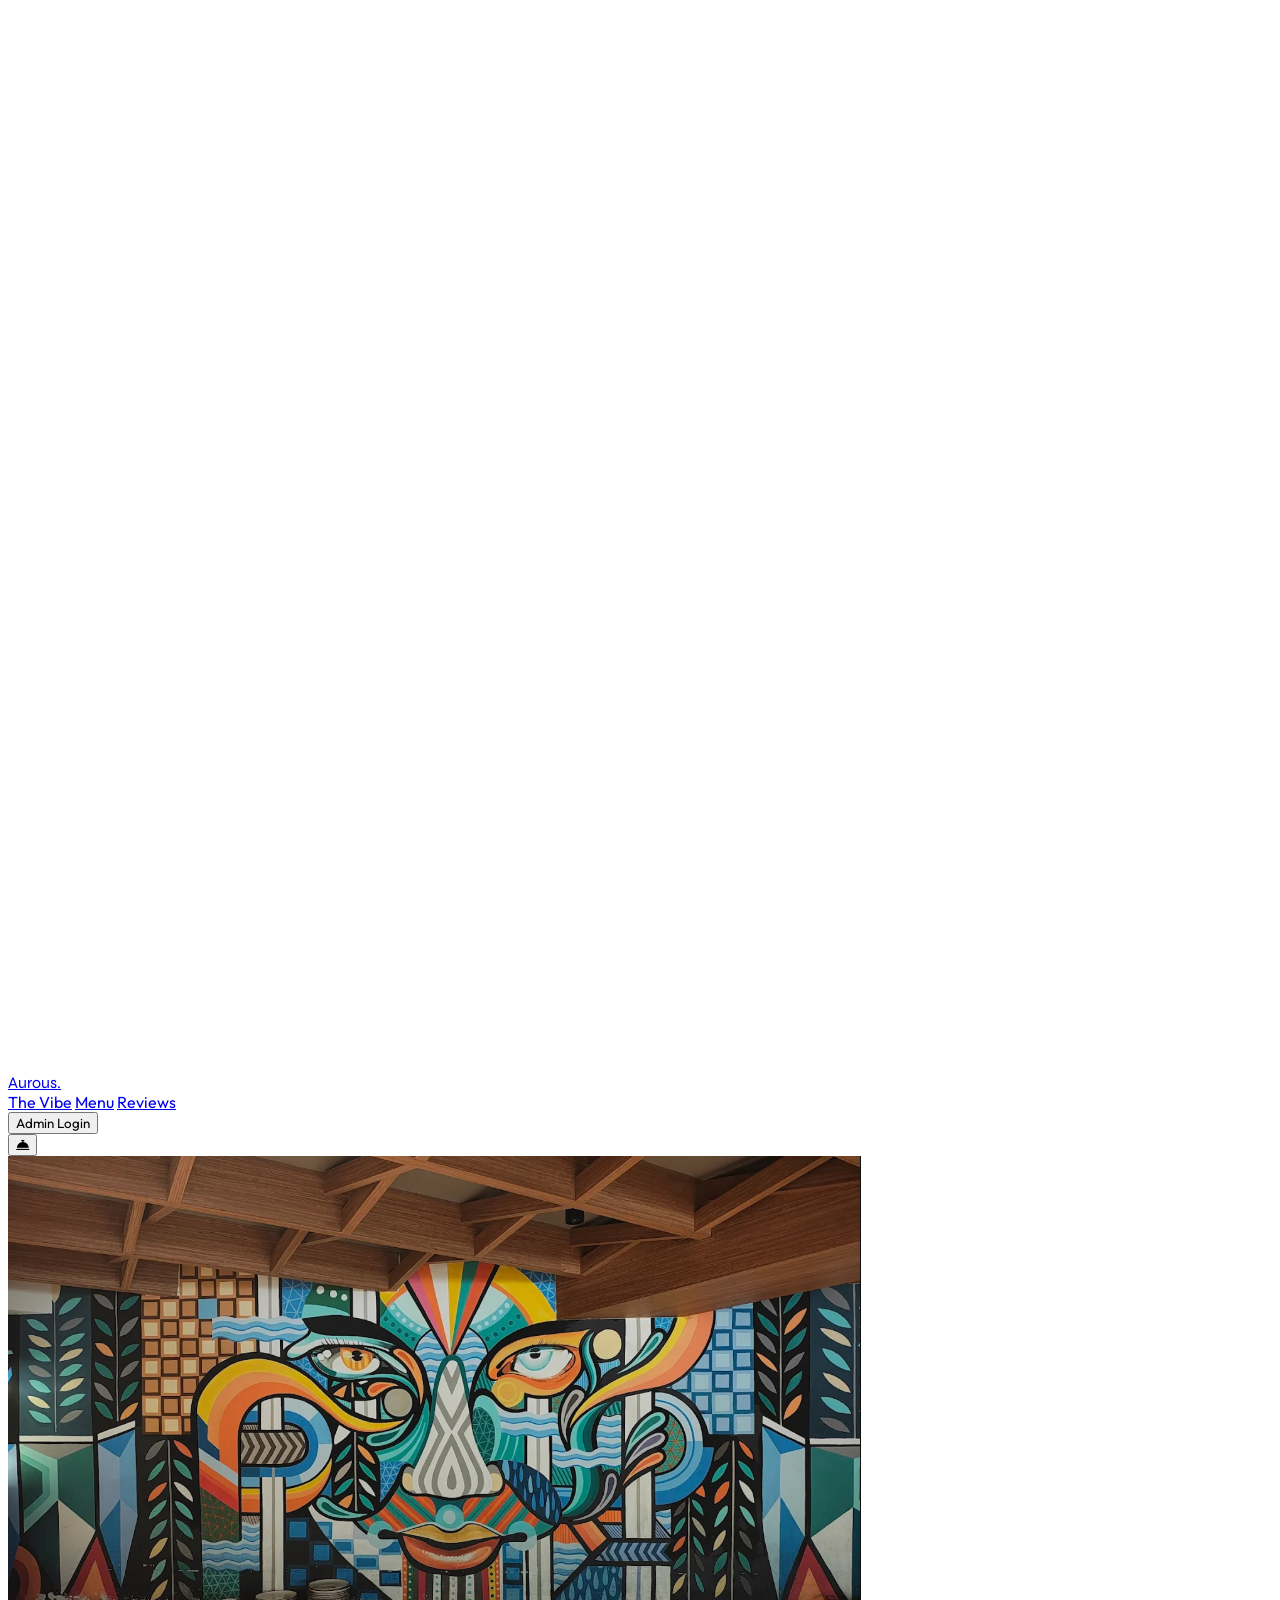
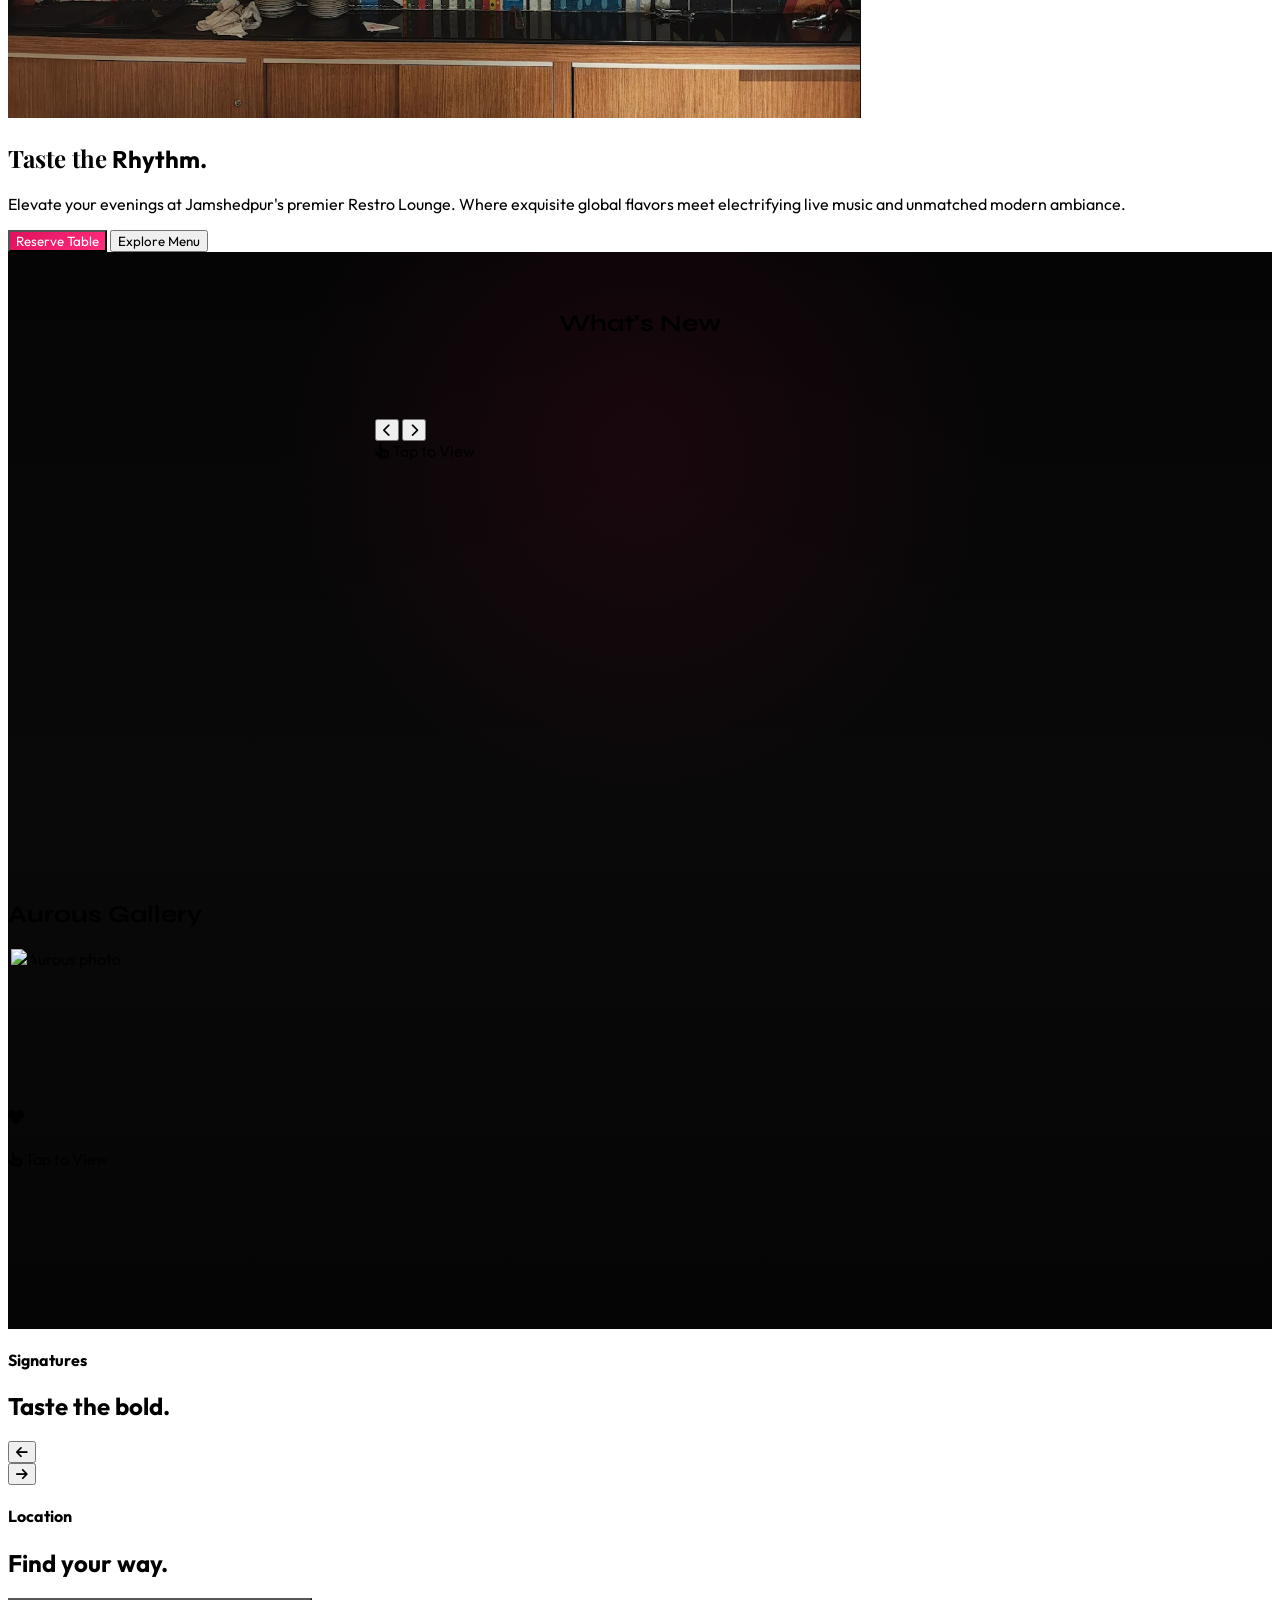
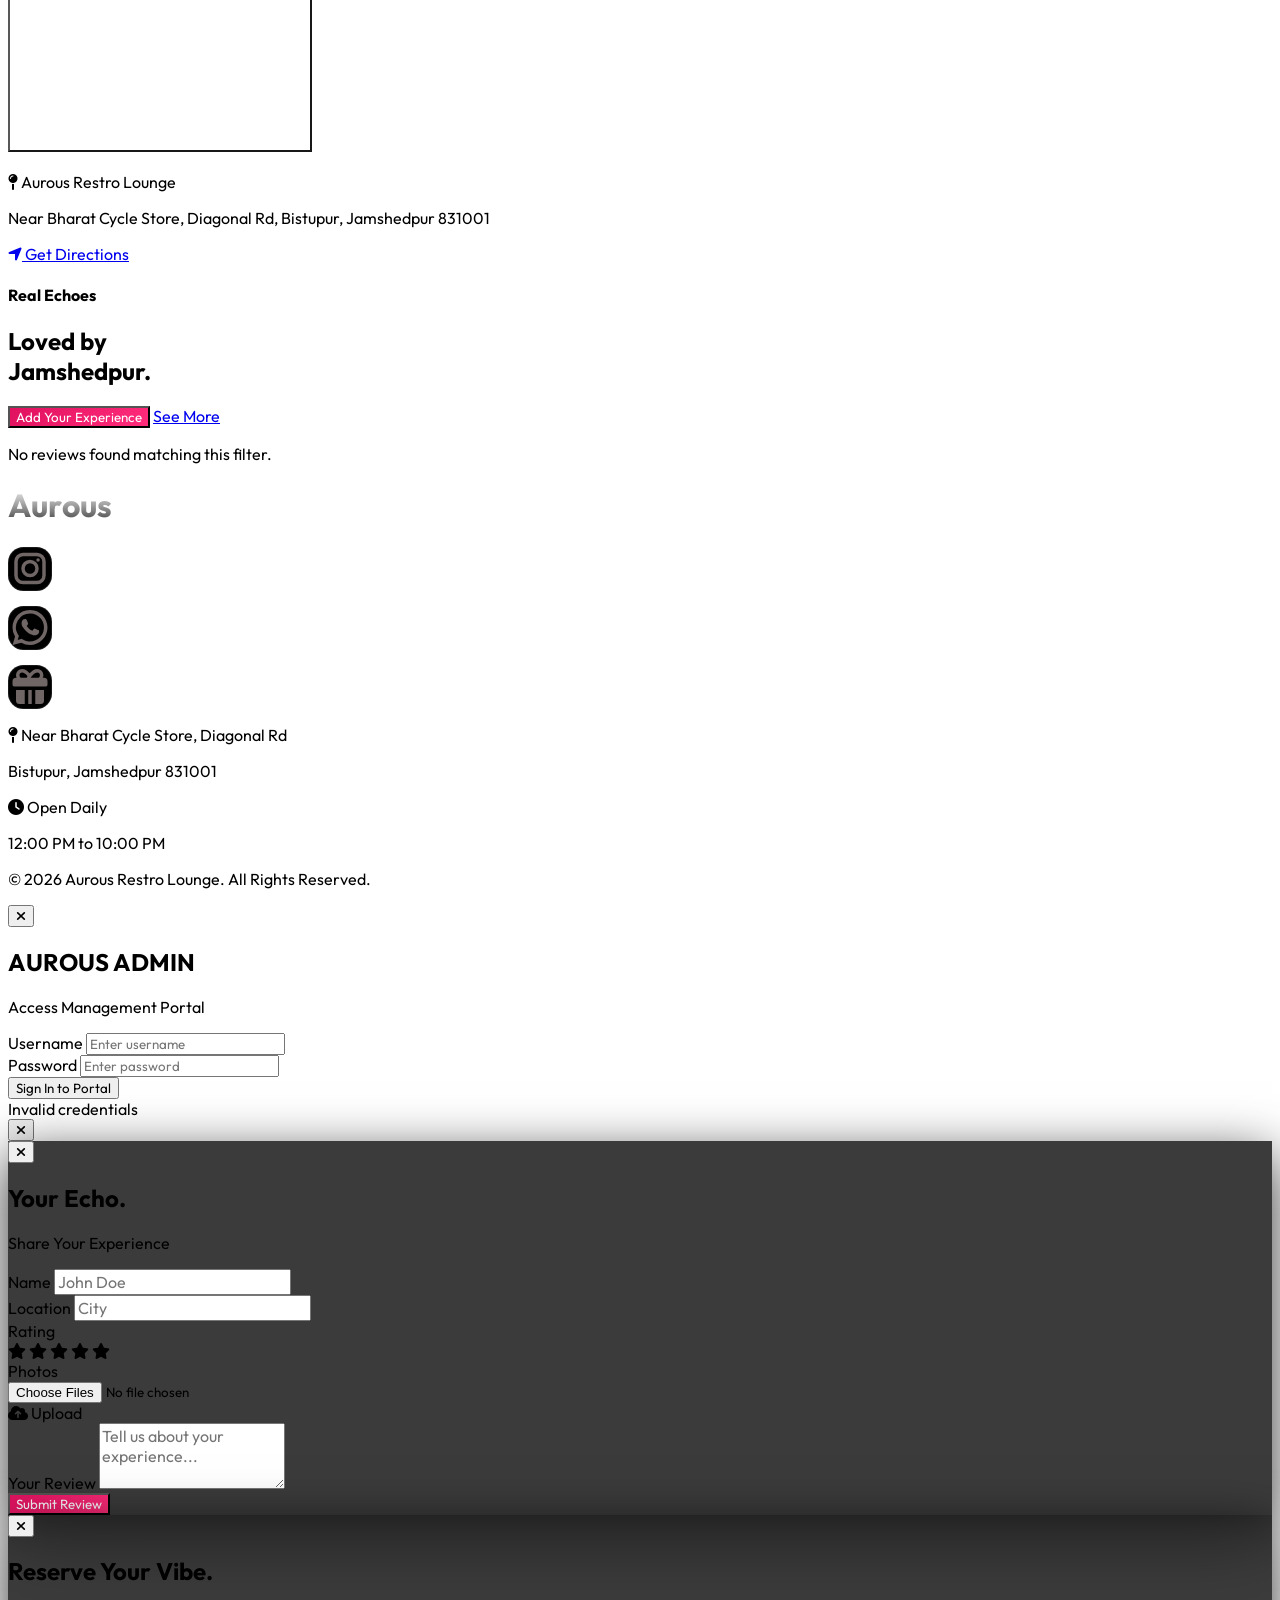
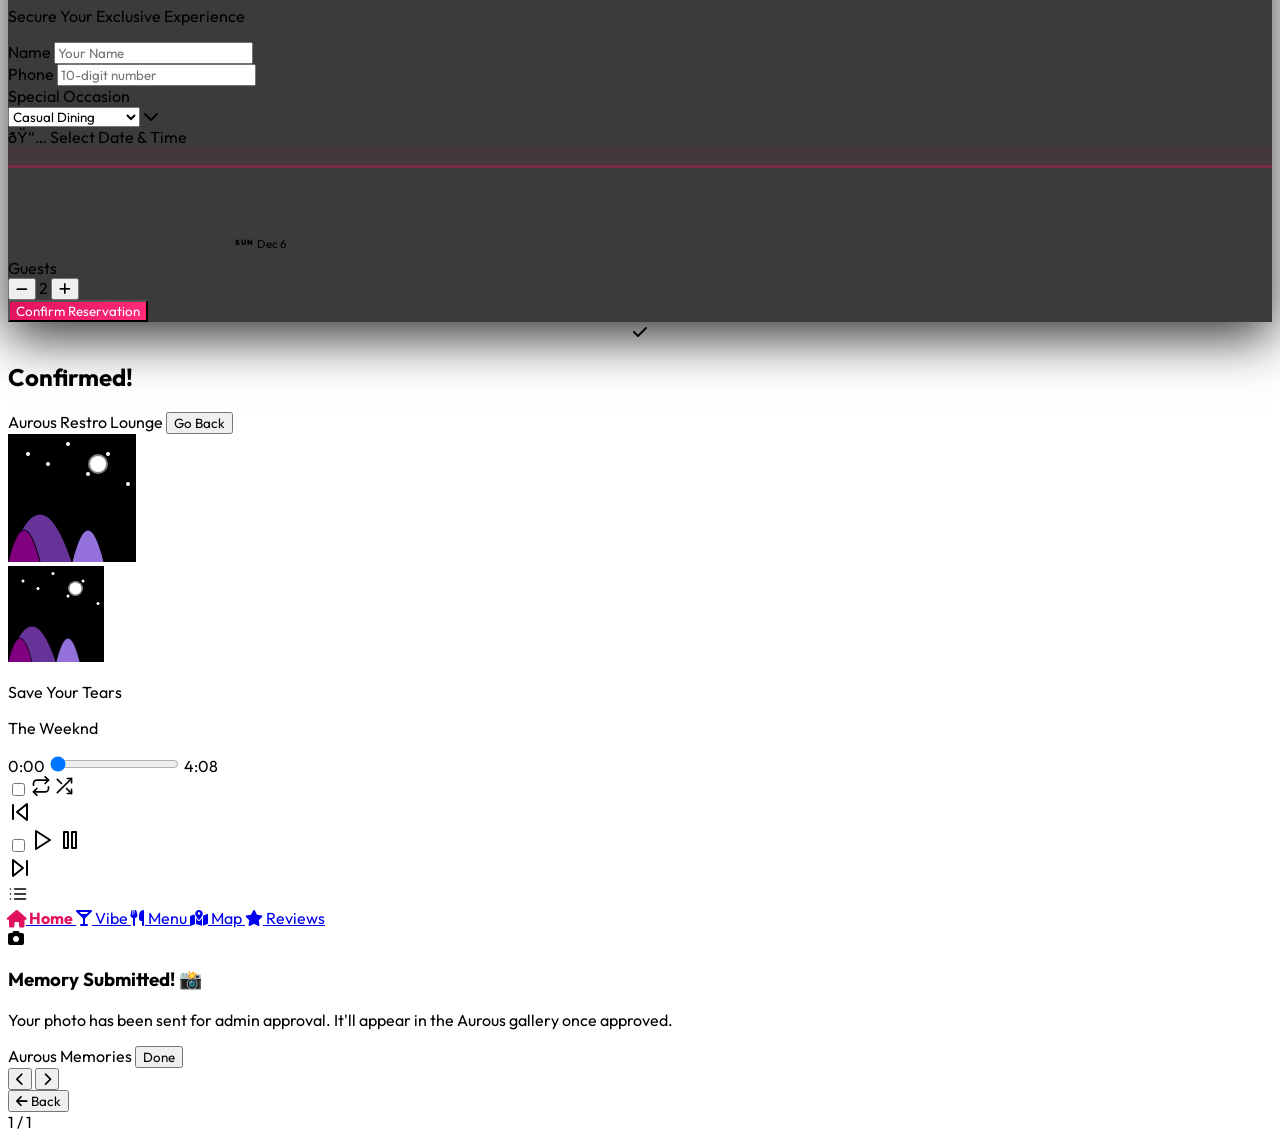
==== commit 86145367: "feat: Instagram-style vibe like animation, silky smooth Hermite preloader countdown, eliminate redun" ====
--- a/index.html
+++ b/index.html
@@ -6,7 +6,7 @@
     <meta name="viewport" content="width=device-width, initial-scale=1.0, viewport-fit=cover">
     <title>Aurous Restro | Bistupur, Jamshedpur</title>
     <script src="https://cdn.tailwindcss.com"></script>
-    <link rel="stylesheet" href="assets/css/style.css?v=3.4">
+    <link rel="stylesheet" href="assets/css/style.css?v=3.5">
     <link rel="stylesheet" href="https://cdnjs.cloudflare.com/ajax/libs/font-awesome/6.4.0/css/all.min.css">
     <style>
         @media (max-width: 768px) {
@@ -294,10 +294,9 @@
                                 </button>
                             </div>
 
-                            <!-- Big Heart on Double Tap -->
-                            <div id="big-vibe-heart" class="pointer-events-none absolute z-40 opacity-0"
-                                style="transform:scale(0); transition: all .4s cubic-bezier(0.175, 0.885, 0.32, 1.275);">
-                                <i class="fa-solid fa-heart text-[#E0115F] text-6xl drop-shadow-[0_0_30px_rgba(224,17,95,0.8)]"></i>
+                            <!-- Big Heart on Double Tap (Instagram Center Pop) -->
+                            <div id="big-vibe-heart" class="pointer-events-none absolute inset-0 z-40 flex items-center justify-center opacity-0">
+                                <i class="fa-solid fa-heart text-[#E0115F] text-7xl md:text-8xl drop-shadow-[0_0_40px_rgba(224,17,95,0.95)] transform scale-0"></i>
                             </div>
                         </div>
 
@@ -1026,7 +1025,7 @@
         </div>
     </div>
 
-    <script src="/assets/js/script.js?v=3.4"></script>
+    <script src="/assets/js/script.js?v=3.5"></script>
 </body>
 
 </html>
--- a/assets/css/style.css
+++ b/assets/css/style.css
@@ -1,2027 +1,2080 @@
-@import url('https://fonts.googleapis.com/css2?family=Outfit:wght@100..900&family=Plus+Jakarta+Sans:ital,wght@0,200..800;1,200..800&family=Syne:wght@400..800&family=Playfair+Display:ital,wght@0,400..900;1,400..900&display=swap');
-
-html {
-    scroll-behavior: smooth;
-}
-
-:root {
-    --primary: #E0115F;
-    --bg: #050505;
-}
-
-
-.preloader-char {
-    display: inline-block;
-    will-change: transform;
-    backface-visibility: hidden;
-    -webkit-backface-visibility: hidden;
-}
-
-.preloader-slide-transition {
-    transition: transform 1.5s cubic-bezier(0.85, 0, 0.15, 1), opacity 1.5s ease;
-}
-
-.emoji-bounce {
-    animation: emojiBounce 1s infinite alternate cubic-bezier(0.45, 0.05, 0.55, 0.95);
-}
-
-@keyframes emojiBounce {
-    from {
-        transform: translateY(0);
-    }
-
-    to {
-        transform: translateY(-10px);
-    }
-}
-
-.preloader-hidden {
-    opacity: 0;
-    pointer-events: none;
-}
-
-body,
-button,
-input,
-select,
-textarea,
-.font-sans {
-    font-family: 'Outfit', 'Plus Jakarta Sans', sans-serif !important;
-}
-
-body {
-    -webkit-font-smoothing: antialiased;
-    -moz-osx-font-smoothing: grayscale;
-}
-
-.food-trail {
-    position: fixed;
-    pointer-events: none;
-    z-index: 9998;
-    font-size: 30px;
-    animation: fadeTrail 1s forwards ease-out;
-    transform: translate(-50%, -50%);
-}
-
-@keyframes fadeTrail {
-    0% {
-        opacity: 1;
-        transform: translate(-50%, -50%) scale(1) rotate(0deg);
-    }
-
-    100% {
-        opacity: 0;
-        transform: translate(-50%, -150%) scale(0.5) rotate(30deg);
-    }
-}
-
-.bg-warm-gradient {
-    background: linear-gradient(135deg, #E0115F 0%, #FF2A7A 50%, #FF7E5F 100%) !important;
-    color: #ffffff !important;
-    background-size: 200% auto !important;
-    animation: shining-gradient 4s linear infinite !important;
-}
-
-
-.btn-primary-creative {
-    position: relative;
-    overflow: hidden;
-    transition: all 0.4s cubic-bezier(0.25, 0.46, 0.45, 0.94);
-    background-size: 200% auto;
-    z-index: 1;
-}
-
-.btn-primary-creative::before {
-    content: '';
-    position: absolute;
-    inset: 0;
-    background-color: #E0115F;
-    opacity: 0;
-    transition: opacity 0.4s ease;
-    z-index: -1;
-    border-radius: inherit;
-}
-
-.btn-primary-creative:hover::before {
-    opacity: 1;
-}
-
-.btn-primary-creative:hover {
-    transform: translateY(-3px) scale(1.02);
-    background-position: right center;
-    box-shadow: 0 10px 30px rgba(224, 17, 95, 0.4);
-}
-
-.btn-primary-creative::after {
-    content: '';
-    position: absolute;
-    top: 0;
-    left: -100%;
-    width: 50%;
-    height: 100%;
-    background: linear-gradient(to right, rgba(255, 255, 255, 0) 0%, rgba(255, 255, 255, 0.4) 50%, rgba(255, 255, 255, 0) 100%);
-    transform: skewX(-25deg);
-    transition: all 0.7s ease;
-    z-index: -1;
-}
-
-
-.btn-shine-effect {
-    position: relative;
-    overflow: hidden !important;
-    z-index: 1;
-}
-
-.btn-shine-effect::after {
-    content: '';
-    position: absolute;
-    top: 0;
-    left: -150%;
-    width: 100%;
-    height: 100%;
-    background: linear-gradient(120deg,
-            rgba(255, 255, 255, 0) 30%,
-            rgba(255, 255, 255, 0.8) 50%,
-            rgba(255, 255, 255, 0) 70%);
-    transition: all 1.2s cubic-bezier(0.19, 1, 0.22, 1);
-    z-index: 10;
-    pointer-events: none;
-}
-
-.btn-shine-effect:hover::after {
-    left: 150%;
-}
-
-.btn-shine-effect span,
-.btn-shine-effect i {
-    position: relative;
-    z-index: 3;
-}
-
-.btn-outline-creative {
-    position: relative;
-    overflow: hidden;
-    transition: all 0.4s ease;
-    z-index: 1;
-}
-
-.btn-outline-creative::before {
-    content: '';
-    position: absolute;
-    top: 0;
-    left: 0;
-    width: 100%;
-    height: 100%;
-    background: #ffffff;
-    z-index: -1;
-    transition: transform 0.4s cubic-bezier(0.77, 0, 0.175, 1);
-    transform: scaleX(0);
-    transform-origin: right;
-}
-
-.btn-outline-creative:hover::before {
-    transform: scaleX(1);
-    transform-origin: left;
-}
-
-.btn-outline-creative:hover {
-    color: #000000;
-    border-color: #ffffff;
-    box-shadow: 0 0 20px rgba(255, 255, 255, 0.2);
-    transform: translateY(-2px);
-}
-
-.btn-glass-creative {
-    position: relative;
-    overflow: hidden;
-    transition: all 0.4s ease;
-    z-index: 1;
-}
-
-.btn-glass-creative::before {
-    content: '';
-    position: absolute;
-    top: 0;
-    left: 0;
-    width: 100%;
-    height: 100%;
-    background: linear-gradient(135deg, rgba(255, 8, 68, 0.8) 0%, rgba(255, 177, 153, 0.8) 100%);
-    z-index: -1;
-    transition: opacity 0.4s ease;
-    opacity: 0;
-}
-
-.btn-glass-creative:hover::before {
-    opacity: 1;
-}
-
-.btn-glass-creative:hover {
-    transform: translateY(-2px);
-    border-color: transparent;
-    box-shadow: 0 5px 15px rgba(255, 8, 68, 0.3);
-}
-
-.hide-scrollbar::-webkit-scrollbar {
-    display: none;
-}
-
-.hide-scrollbar {
-    -ms-overflow-style: none;
-    scrollbar-width: none;
-}
-
-.preloader-slide-transition {
-    transition: transform 0.9s cubic-bezier(0.76, 0, 0.24, 1);
-    will-change: transform;
-}
-
-.preloader-slide-transition.slide-up {
-    transform: translateY(-100%);
-    pointer-events: none;
-}
-
-.hero-stagger-transition {
-    transition: all 1.2s cubic-bezier(0.85, 0, 0.15, 1);
-}
-
-.nav-scrolled {
-    background: rgba(5, 5, 5, 0.75) !important;
-    backdrop-filter: blur(25px) !important;
-    -webkit-backdrop-filter: blur(25px) !important;
-    border-color: rgba(224, 17, 95, 0.25) !important;
-    box-shadow: 0 15px 40px rgba(0, 0, 0, 0.8), 0 0 30px rgba(224, 17, 95, 0.05) !important;
-    padding-top: 0.65rem !important;
-    padding-bottom: 0.65rem !important;
-}
-
-@keyframes shining-gradient {
-    0% {
-        background-position: 0% 50%;
-    }
-
-    50% {
-        background-position: 100% 50%;
-    }
-
-    100% {
-        background-position: 0% 50%;
-    }
-}
-
-.animate-shining-gradient {
-    background-size: 200% auto;
-    animation: shining-gradient 4s linear infinite;
-}
-
-.nav-link {
-    position: relative;
-    transition: color 0.3s ease;
-}
-
-.nav-link::after {
-    content: '';
-    position: absolute;
-    bottom: -6px;
-    left: 0;
-    width: 100%;
-    height: 2px;
-    background: linear-gradient(90deg, transparent, #E0115F, transparent);
-    transform: scaleX(0);
-    transform-origin: center;
-    transition: transform 0.4s cubic-bezier(0.165, 0.84, 0.44, 1);
-}
-
-.nav-link:hover::after {
-    transform: scaleX(1);
-}
-
-.nav-link:hover {
-    color: #FAFAFA !important;
-    text-shadow: 0 0 10px rgba(255, 255, 255, 0.2);
-}
-
-.font-syne {
-    font-family: 'Syne', sans-serif !important;
-}
-
-.font-playfair {
-    font-family: 'Playfair Display', serif !important;
-}
-
-.animate-marquee {
-    animation: scroll 35s linear infinite;
-}
-
-@keyframes scroll {
-    0% {
-        transform: translateX(0);
-    }
-
-    100% {
-        transform: translateX(calc(-100% - 1.5rem));
-    }
-}
-
-.marquee-wrapper:hover .animate-marquee {
-    animation-play-state: paused;
-}
-
-input:-webkit-autofill,
-input:-webkit-autofill:hover,
-input:-webkit-autofill:focus,
-input:-webkit-autofill:active {
-    -webkit-box-shadow: 0 0 0 30px #111 inset !important;
-    -webkit-text-fill-color: white !important;
-    transition: background-color 5000s ease-in-out 0s;
-}
-
-@keyframes plate-bounce {
-
-    0%,
-    100% {
-        transform: translateY(0) scale(1) rotate(0deg);
-    }
-
-    50% {
-        transform: translateY(-15px) scale(1.1) rotate(8deg);
-    }
-}
-
-@keyframes emoji-bounce {
-
-    0%,
-    100% {
-        transform: translateY(0) rotate(0deg);
-    }
-
-    25% {
-        transform: translateY(-10px) rotate(-10deg);
-    }
-
-    75% {
-        transform: translateY(-10px) rotate(10deg);
-    }
-}
-
-.emoji-bounce {
-    animation: emoji-bounce 1s ease-in-out infinite;
-}
-
-@keyframes steam-rise {
-    0% {
-        transform: translateY(0) scale(0.5);
-        opacity: 0;
-    }
-
-    50% {
-        opacity: 0.6;
-    }
-
-    100% {
-        transform: translateY(-40px) scale(1.5);
-        opacity: 0;
-    }
-}
-
-.animate-steam {
-    animation: steam-rise 1.5s ease-out infinite;
-}
-
-.social-icons {
-    display: flex;
-    flex-direction: column;
-    gap: 15px;
-    position: relative;
-}
-
-.social-icons .icon-sz {
-    transition: all 0.3s ease;
-}
-
-.social-icons:has(.icon-sz:hover) .icon-sz:not(:hover) {
-    opacity: 0;
-    transform: scale(0.5);
-    pointer-events: none;
-}
-
-.social-icons .icon-sz:hover {
-    transform: scale(1.15);
-    z-index: 10;
-}
-
-.social-icons a {
-    width: 42px;
-    height: 42px;
-    background: #000000;
-    border-radius: 35%;
-    object-fit: cover;
-    display: flex;
-    align-items: center;
-    justify-content: center;
-    transition: all 0.3s ease;
-    position: relative;
-    text-decoration: none;
-    border: 1px solid rgba(255, 255, 255, 0.1);
-}
-
-.icon-sz a {
-    color: #706666;
-}
-
-.category-chip {
-    background: rgba(255, 255, 255, 0.05);
-    border: 1px solid rgba(255, 255, 255, 0.1);
-    color: rgba(255, 255, 255, 0.7);
-    padding: 0.1rem 0.4rem;
-    border-radius: 999px;
-    font-size: 0.45rem;
-    cursor: pointer;
-    transition: all 0.3s;
-    white-space: nowrap;
-}
-
-.category-chip.active {
-    background: rgba(224, 17, 95, 0.2);
-    border-color: #E0115F;
-    color: white;
-}
-
-.tooltip {
-    position: absolute;
-    left: 60px;
-    top: 50%;
-    transform: translateY(-50%) scale(0);
-    padding: 6px 12px;
-    border-radius: 5px;
-    font-size: 13px;
-    font-weight: 500;
-    white-space: nowrap;
-    opacity: 0;
-    transition: all 0.3s ease;
-    pointer-events: none;
-    z-index: 10;
-}
-
-.tooltip::before {
-    content: '';
-    position: absolute;
-    left: -5px;
-    top: 50%;
-    transform: translateY(-50%);
-    border-top: 5px solid transparent;
-    border-bottom: 5px solid transparent;
-    border-right: 5px solid transparent;
-}
-
-.social-icons a:hover .tooltip {
-    opacity: 1;
-    transform: translateY(-50%) scale(1);
-}
-
-.insta a:hover {
-    background: linear-gradient(-120deg, #FC09CC, #FC09CC, #FE0C74, #FE0C74, #FD4716, #FD7B0B);
-    color: hsl(0, 83%, 95%);
-    transform: translateY(-5px);
-}
-
-.insta a:hover .tooltip {
-    background: linear-gradient(-120deg, #FC09CC, #FE0C74, #FD4716);
-    color: #fff;
-}
-
-.insta a:hover .tooltip::before {
-    border-right-color: #FE0C74;
-}
-
-
-.tele a:hover {
-    background: #43E961;
-    color: #f8e3e3;
-    transform: translateY(-5px);
-}
-
-.tele a:hover .tooltip {
-    background: #43E961;
-    color: #fff;
-}
-
-.tele a:hover .tooltip::before {
-    border-right-color: #43E961;
-}
-
-.gift a:hover {
-    background: #32B1B8;
-    color: #2c2a2a;
-    transform: translateY(-5px);
-}
-
-.gift a:hover .tooltip {
-    background: #32B1B8;
-    color: #fff;
-}
-
-.gift a:hover .tooltip::before {
-    border-right-color: #32B1B8;
-}
-
-.vinyl-toggle {
-    background: transparent;
-}
-
-.vinyl-toggle:hover {
-    transform: scale(1.12);
-}
-
-.vinyl-disc-style {
-    background: radial-gradient(circle at 50% 50%, #1a1a1a 0%, #0d0d0d 40%, #111 70%, #0a0a0a 100%);
-    border: 1px solid rgba(255, 255, 255, 0.1);
-}
-
-.vinyl-toggle.playing .vinyl-disc-style {
-    animation: vinylSpin 2s linear infinite;
-}
-
-.vinyl-toggle.playing #vinyl-pulse {
-    border-color: rgba(255, 255, 255, 0.1);
-    animation: vinylPulse 2s ease-out infinite;
-}
-
-@keyframes vinylSpin {
-    from {
-        transform: rotate(0deg);
-    }
-
-    to {
-        transform: rotate(360deg);
-    }
-}
-
-@keyframes vinylPulse {
-    0% {
-        transform: scale(1);
-        opacity: 1;
-    }
-
-    100% {
-        transform: scale(1.6);
-        opacity: 0;
-    }
-}
-
-.liquid-glass-card {
-    background: rgba(10, 10, 10, 0.8);
-    backdrop-filter: blur(25px);
-    -webkit-backdrop-filter: blur(25px);
-    box-shadow: 0 15px 50px rgba(0, 0, 0, 0.8);
-    position: relative;
-    border: none;
-}
-
-.liquid-glass-card::before {
-    display: none;
-}
-
-#vibe {
-    background:
-        radial-gradient(circle at 50% 18%, rgba(224, 17, 95, 0.09), transparent 34%),
-        linear-gradient(180deg, #050505 0%, #090909 52%, #050505 100%);
-}
-
-.vibe-story-stack {
-    display: flex !important;
-    flex-direction: column !important;
-    align-items: center;
-    gap: 1.35rem;
-}
-
-#vibe-whats-new-title {
-    line-height: 1;
-}
-
-#vibe-banner-container {
-    max-width: 460px;
-    margin: 0 auto;
-}
-
-#vibe-banner-card {
-    width: 100%;
-    height: 320px;
-    border-radius: 1.75rem;
-}
-
-#vibe-banner-desc:empty {
-    display: none;
-}
-
-.vibe-modern-dining {
-    display: grid;
-    grid-template-columns: minmax(0, 0.8fr) minmax(0, 1.2fr);
-    gap: 2rem;
-    width: min(980px, 100%);
-    padding: 1.35rem 0;
-    border-top: 1px solid rgba(255, 255, 255, 0.09);
-    border-bottom: 1px solid rgba(255, 255, 255, 0.09);
-}
-
-.vibe-modern-dining h4 {
-    font-size: clamp(1.6rem, 3vw, 2.6rem);
-}
-
-.vibe-modern-dining p {
-    max-width: 560px;
-    font-size: clamp(0.95rem, 1.3vw, 1.08rem);
-    justify-self: end;
-}
-
-#vibe-gallery-section {
-    max-width: 760px !important;
-    margin-top: 2.5rem !important;
-}
-
-#vibe-gallery-container {
-    height: clamp(240px, 34vw, 380px) !important;
-    border-radius: 1.5rem !important;
-    cursor: zoom-in;
-    transform-origin: center center;
-    /* GPU composited only — no layout-triggering properties in transition */
-    transition:
-        opacity 0.6s cubic-bezier(0.16, 1, 0.3, 1),
-        border-radius 0.78s cubic-bezier(0.16, 1, 0.3, 1),
-        transform 0.78s cubic-bezier(0.16, 1, 0.3, 1),
-        box-shadow 0.78s cubic-bezier(0.16, 1, 0.3, 1);
-    will-change: transform, opacity;
-    /* Remove backdrop-blur from container (heavy on mobile) */
-    backdrop-filter: none !important;
-    -webkit-backdrop-filter: none !important;
-}
-
-#vibe-active-card {
-    transition: opacity 0.32s cubic-bezier(0.16, 1, 0.3, 1), transform 0.35s cubic-bezier(0.16, 1, 0.3, 1);
-    will-change: opacity, transform;
-}
-
-#vibe-active-img {
-    object-fit: cover !important;
-    will-change: opacity;
-    /* Use decoding async so browser doesn't freeze on decode */
-    decoding: async;
-}
-
-#vibe-upload-label,
-#vibe-collapse-btn,
-#vibe-prev,
-#vibe-next,
-#like-vibe-btn,
-#vibe-gallery-container .vibe-overlay-bottom {
-    opacity: 0 !important;
-    visibility: hidden !important;
-    pointer-events: none !important;
-    transition: opacity 0.42s ease, transform 0.42s cubic-bezier(0.16, 1, 0.3, 1), border-color 0.3s ease, color 0.3s ease !important;
-}
-
-#vibe-gallery-container .vibe-overlay-top {
-    pointer-events: none;
-}
-
-#vibe-gallery-container.expanded .vibe-overlay-top {
-    pointer-events: auto !important;
-    z-index: 100002 !important;
-}
-
-#vibe-gallery-container.expanded {
-    position: fixed !important;
-    inset: 0 !important;
-    z-index: 99999 !important;
-    width: 100vw !important;
-    height: 100dvh !important;
-    max-width: 100vw !important;
-    border-radius: 0 !important;
-    border-color: rgba(255, 255, 255, 0.08) !important;
-    background: rgba(3, 3, 3, 0.97) !important;
-    cursor: default;
-    box-shadow: 0 0 0 999px rgba(0, 0, 0, 0.45);
-}
-
-#vibe-gallery-container.expanded #vibe-active-card {
-    width: 100% !important;
-    height: 100% !important;
-    padding: clamp(4.5rem, 7vw, 6.5rem) clamp(1rem, 5vw, 5rem);
-}
-
-#vibe-gallery-container.expanded #vibe-active-img {
-    object-fit: contain !important;
-}
-
-#vibe-gallery-container.expanded #vibe-bg-blur {
-    opacity: 0.28;
-}
-
-#vibe-gallery-container.expanded #vibe-upload-label,
-#vibe-gallery-container.expanded #vibe-collapse-btn,
-#vibe-gallery-container.expanded #vibe-prev,
-#vibe-gallery-container.expanded #vibe-next,
-#vibe-gallery-container.expanded #like-vibe-btn,
-#vibe-gallery-container.expanded .vibe-overlay-bottom {
-    opacity: 1 !important;
-    visibility: visible !important;
-    pointer-events: auto !important;
-}
-
-#vibe-gallery-container.expanded #vibe-upload-label {
-    display: flex !important;
-    position: fixed;
-    top: max(1rem, env(safe-area-inset-top));
-    left: max(1rem, env(safe-area-inset-left));
-    transform: translateY(0);
-}
-
-#vibe-gallery-container.expanded #vibe-collapse-btn {
-    display: flex !important;
-    position: fixed;
-    top: max(1rem, env(safe-area-inset-top));
-    right: max(1rem, env(safe-area-inset-right));
-    transform: translateY(0);
-}
-
-#vibe-gallery-container.expanded .vibe-overlay-bottom {
-    background: linear-gradient(to top, rgba(0, 0, 0, 0.65), transparent);
-}
-
-#vibe-gallery-container.expanded #vibe-prev,
-#vibe-gallery-container.expanded #vibe-next {
-    display: flex !important;
-    transform: translateY(-50%) scale(1);
-}
-
-#vibe-hand-hint {
-    transition: opacity 0.4s ease;
-}
-
-#vibe-gallery-container.expanded #vibe-hand-hint {
-    opacity: 0 !important;
-}
-
-.vibe-like-button {
-    display: flex !important;
-    align-items: center;
-    gap: 0.5rem;
-    border-radius: 999px;
-    padding: 0.7rem 1rem;
-    background: rgba(0, 0, 0, 0.68);
-    border: 1px solid rgba(255, 255, 255, 0.12);
-    color: #fff;
-    backdrop-filter: blur(18px);
-    -webkit-backdrop-filter: blur(18px);
-    box-shadow: 0 16px 40px rgba(0, 0, 0, 0.28);
-    transform: translateY(10px) scale(0.96);
-}
-
-#vibe-gallery-container.expanded .vibe-like-button {
-    transform: translateY(0) scale(1);
-}
-
-.vibe-like-button:hover,
-.vibe-like-button.liked {
-    color: #E0115F;
-    border-color: rgba(224, 17, 95, 0.38);
-}
-
-.vibe-like-button.just-liked i {
-    animation: vibeHeartPop 0.52s cubic-bezier(0.16, 1, 0.3, 1);
-}
-
-.count-pop {
-    animation: vibeCountPop 0.42s cubic-bezier(0.16, 1, 0.3, 1);
-}
-
-@keyframes vibeHeartPop {
-    0% {
-        transform: scale(1);
-    }
-
-    45% {
-        transform: scale(1.45);
-    }
-
-    100% {
-        transform: scale(1);
-    }
-}
-
-@keyframes vibeCountPop {
-    0% {
-        transform: translateY(0);
-        opacity: 0.7;
-    }
-
-    45% {
-        transform: translateY(-4px);
-        opacity: 1;
-    }
-
-    100% {
-        transform: translateY(0);
-        opacity: 1;
-    }
-}
-
-@media (max-width: 767px) {
-    .vibe-story-stack {
-        gap: 0.8rem;
-    }
-
-    #vibe-banner-card {
-        height: 132px !important;
-        border-radius: 0.9rem !important;
-    }
-
-    .vibe-modern-dining {
-        grid-template-columns: 1fr 1.2fr;
-        gap: 0.7rem;
-        padding: 0.7rem 0.55rem;
-    }
-
-    .vibe-modern-dining h4 {
-        font-size: 0.95rem;
-    }
-
-    .vibe-modern-dining p {
-        font-size: 0.68rem !important;
-        line-height: 1.35 !important;
-    }
-
-    #vibe-gallery-section {
-        margin-top: 0.9rem !important;
-    }
-
-    #vibe-gallery-container {
-        height: 210px !important;
-        min-height: 210px !important;
-        border-radius: 1rem !important;
-    }
-
-    #vibe-gallery-container #vibe-active-card {
-        width: 100% !important;
-        height: 100% !important;
-        max-width: 100% !important;
-        max-height: 100% !important;
-    }
-
-    #vibe-gallery-container.expanded {
-        height: 100dvh !important;
-        min-height: 100dvh !important;
-        border-radius: 0 !important;
-        padding: 0 !important;
-    }
-
-    #vibe-gallery-container.expanded #vibe-active-card {
-        width: 100% !important;
-        height: 100% !important;
-        max-width: 100% !important;
-        max-height: 100% !important;
-        padding: 4.25rem 0.75rem 5.5rem !important;
-    }
-
-    #vibe-gallery-container.expanded .vibe-overlay-top {
-        opacity: 1 !important;
-        visibility: visible !important;
-        display: flex !important;
-    }
-
-    #vibe-gallery-container.expanded #vibe-collapse-btn,
-    #vibe-gallery-container.expanded #vibe-upload-label {
-        top: max(0.8rem, env(safe-area-inset-top)) !important;
-    }
-}
-
-.color-scheme-dark::-webkit-calendar-picker-indicator {
-    filter: invert(1);
-    cursor: pointer;
-}
-
-.preloader-window-transition {
-    transition: clip-path 1.2s cubic-bezier(0.7, 0, 0.2, 1);
-}
-
-.preloader-window-reveal {
-    clip-path: inset(0 0) !important;
-}
-
-.fairy-light {
-    fill: #E0115F;
-    animation: twinkle 2s infinite alternate ease-in-out;
-}
-
-.delay-0 {
-    animation-delay: 0s;
-}
-
-.delay-1 {
-    animation-delay: 0.5s;
-}
-
-.delay-2 {
-    animation-delay: 1.0s;
-}
-
-.delay-3 {
-    animation-delay: 1.5s;
-}
-
-@keyframes twinkle {
-    0% {
-        opacity: 0.2;
-        transform: scale(0.8);
-    }
-
-    100% {
-        opacity: 1;
-        transform: scale(1.3);
-        filter: drop-shadow(0 0 4px #E0115F);
-    }
-}
-
-@media (pointer: coarse) {
-    .food-trail {
-        display: none !important;
-    }
-}
-
-#footer-brand {
-    cursor: default;
-    user-select: none;
-}
-
-#footer-brand .brand-char {
-    display: inline-block;
-    background: linear-gradient(to bottom, #FFFFFF 0%, #A0A0A0 50%, #333333 100%);
-    -webkit-background-clip: text;
-    background-clip: text;
-    -webkit-text-fill-color: transparent;
-    transition: all 0.35s ease-out;
-    will-change: transform, text-shadow;
-}
-
-#footer-brand .brand-char.hovered {
-    background: none;
-    -webkit-text-fill-color: #E0115F;
-    color: #E0115F;
-    text-shadow: 0 0 60px rgba(224, 17, 95, 0.5), 0 0 120px rgba(224, 17, 95, 0.2);
-    transform: translateY(-4px) scale(1.05);
-}
-
-@media (max-width: 768px) {
-    .nav-scrolled {
-        padding-top: 0.5rem !important;
-        padding-bottom: 0.5rem !important;
-    }
-
-    .social-icons {
-        flex-direction: row !important;
-        justify-content: center !important;
-        gap: 12px !important;
-    }
-
-
-    .social-icons a {
-        width: 44px !important;
-        height: 44px !important;
-        border-radius: 12px !important;
-    }
-
-    .insta a {
-        background: linear-gradient(-120deg, #FC09CC, #FE0C74, #FD4716) !important;
-        color: white !important;
-    }
-
-    .tele a {
-        background: #43E961 !important;
-        color: white !important;
-    }
-
-    .gift a {
-        background: #32B1B8 !important;
-        color: white !important;
-    }
-
-    #reservation-box h2 {
-        font-size: 1.5rem !important;
-    }
-
-    #reservation-box p {
-        font-size: 10px !important;
-    }
-
-    .social-icons a {
-        width: 45px;
-        height: 45px;
-    }
-
-    .social-icons svg {
-        width: 100% !important;
-        height: 100% !important;
-    }
-
-
-    #vibe {
-        padding-top: 40px !important;
-        padding-bottom: 20px !important;
-        padding-left: 5px !important;
-        padding-right: 5px !important;
-        overflow: hidden !important;
-        scroll-margin-top: 120px !important;
-    }
-
-    #vibe-section-inner {
-        max-width: 100% !important;
-        padding: 0 !important;
-    }
-
-
-    #vibe-top-cards {
-        display: flex !important;
-        flex-direction: row !important;
-        gap: 8px !important;
-        align-items: flex-start !important;
-        margin-bottom: 14px !important;
-        padding: 0 4px !important;
-    }
-
-
-    #vibe-text-card {
-        flex: 0 0 42% !important;
-        width: 42% !important;
-        max-width: 42% !important;
-        aspect-ratio: auto !important;
-        order: 1 !important;
-        margin: 0 !important;
-        padding: 0.85rem !important;
-        text-align: left !important;
-        border-radius: 1.1rem !important;
-        min-height: 195px !important;
-    }
-
-    #vibe-text-card h4 {
-        font-size: 8px !important;
-        letter-spacing: 0.18em !important;
-        margin-bottom: 4px !important;
-    }
-
-    #vibe-text-card h2 {
-        font-size: 1.05rem !important;
-        line-height: 1.2 !important;
-        margin-top: 0.2rem !important;
-    }
-
-    #vibe-text-card p {
-        font-size: 0.65rem !important;
-        line-height: 1.55 !important;
-        margin-top: 0.4rem !important;
-    }
-
-
-    #vibe-text-card .grid {
-        padding-top: 0.5rem !important;
-    }
-
-    #vibe-text-card .grid h3 {
-        font-size: 1.1rem !important;
-    }
-
-    #vibe-text-card .grid p {
-        font-size: 7px !important;
-        margin-top: 0 !important;
-    }
-
-
-    #vibe-banner-container {
-        flex: 1 !important;
-        max-width: none !important;
-        min-width: 0 !important;
-        margin: 0 !important;
-        padding: 0 !important;
-    }
-
-
-    #vibe-banner-card {
-        aspect-ratio: auto !important;
-        height: 300px !important;
-        border-radius: 1.1rem !important;
-    }
-
-    /* Gallery section below */
-    #vibe-gallery-section {
-        max-width: 100% !important;
-        margin-top: 10px !important;
-        padding: 0 4px !important;
-    }
-
-    #vibe-gallery-section h2 {
-        font-size: 1.4rem !important;
-    }
-
-    #vibe-gallery-container {
-        width: 100% !important;
-        max-width: 100% !important;
-        height: 300px !important;
-        min-height: 280px !important;
-        margin: 0 !important;
-        border-radius: 1.1rem !important;
-        background: #080808;
-    }
-
-    #vibe-gallery-container #vibe-active-card {
-        width: 90% !important;
-        height: 90% !important;
-        max-width: 90% !important;
-        max-height: 90% !important;
-    }
-
-    #vibe-gallery-container #vibe-bg-blur {
-        z-index: 1;
-    }
-
-    #vibe-gallery-container #vibe-active-img {
-        z-index: 2;
-        object-fit: cover !important;
-    }
-
-    #vibe-gallery-container #vibe-upload-label {
-        display: none !important;
-    }
-
-    #vibe-gallery-container #vibe-collapse-btn {
-        display: none !important;
-    }
-
-    #vibe-gallery-container .vibe-overlay-top {
-        padding-right: 16px !important;
-    }
-
-    #vibe-gallery-container.expanded .vibe-overlay-top {
-        opacity: 1 !important;
-        visibility: visible !important;
-        display: flex !important;
-    }
-
-    #vibe-gallery-container.expanded #vibe-collapse-btn {
-        display: flex !important;
-    }
-
-    #vibe-gallery-container.expanded #vibe-upload-label {
-        display: flex !important;
-        position: absolute !important;
-        top: 16px !important;
-        left: 16px !important;
-        z-index: 40 !important;
-    }
-
-    #vibe-gallery-container.expanded .vibe-overlay-bottom {
-        justify-content: flex-end !important;
-    }
-
-    #vibe-gallery-container.expanded #vibe-prev,
-    #vibe-gallery-container.expanded #vibe-next {
-        opacity: 1 !important;
-    }
-
-    #vibe-prev,
-    #vibe-next {
-        opacity: 0 !important;
-    }
-
-    #vibe-gallery-container.expanded {
-        position: fixed !important;
-        inset: 0 !important;
-        width: 100vw !important;
-        height: 100dvh !important;
-        max-width: 100vw !important;
-        max-height: 100dvh !important;
-        border-radius: 0 !important;
-        z-index: 99999 !important;
-        display: flex !important;
-        align-items: center !important;
-        justify-content: center !important;
-        padding: 0 !important;
-        background: rgba(0, 0, 0, 0.95) !important;
-    }
-
-    #vibe-gallery-container.expanded #vibe-active-card {
-        width: min(96vw, 520px) !important;
-        height: min(72dvh, 560px) !important;
-        max-height: 560px !important;
-        margin: 0 auto !important;
-        display: flex !important;
-        align-items: center !important;
-        justify-content: center !important;
-        overflow: hidden !important;
-    }
-
-    #vibe-gallery-container.expanded #vibe-active-img {
-        object-fit: contain !important;
-        width: 100% !important;
-        height: 100% !important;
-        max-height: 560px !important;
-    }
-
-    #vibe-gallery-container.expanded .vibe-overlay-top {
-        opacity: 0 !important;
-        visibility: hidden !important;
-        display: none !important;
-    }
-
-    /* Like button â€” neeche hi rehta hai, sirf bada */
-    #vibe-gallery-container.expanded .vibe-overlay-bottom {
-        opacity: 1 !important;
-        visibility: visible !important;
-        display: flex !important;
-        flex-direction: row !important;
-        align-items: center !important;
-        justify-content: space-between !important;
-        top: auto !important;
-        bottom: 0 !important;
-        background: linear-gradient(to top, rgba(0, 0, 0, 0.85) 0%, transparent 100%) !important;
-        padding: 20px 16px 24px 16px !important;
-    }
-
-    #vibe-gallery-container.expanded #like-vibe-btn {
-        position: static !important;
-        padding: 10px 20px !important;
-        font-size: 15px !important;
-        gap: 8px !important;
-        border-radius: 999px !important;
-    }
-
-    #vibe-gallery-container.expanded #like-vibe-btn i {
-        font-size: 16px !important;
-    }
-
-    #vibe-gallery-container.expanded #vibe-likes-count {
-        font-size: 14px !important;
-    }
-}
-
-
-.mobile-nav-link.active i {
-    color: #E0115F !important;
-    transform: scale(1.1);
-}
-
-.mobile-nav-link.active span {
-    color: #E0115F !important;
-    font-weight: bold;
-}
-
-.mobile-nav-link {
-    transition: all 0.3s ease;
-}
-
-
-.social-icons a {
-    width: 32px !important;
-    height: 32px !important;
-    font-size: 14px !important;
-}
-
-@media (min-width: 768px) {
-    .social-icons a {
-        width: 42px !important;
-        height: 42px !important;
-        font-size: 18px !important;
-    }
-}
-
-
-
-#success-modal {
-    transition: all 0.6s cubic-bezier(0.16, 1, 0.3, 1);
-}
-
-#success-modal.active {
-    opacity: 1 !important;
-    pointer-events: all !important;
-}
-
-#success-modal.active #success-content {
-    opacity: 1 !important;
-    transform: scale(1) !important;
-}
-
-.success-ring-outer {
-    position: relative;
-    display: flex;
-    align-items: center;
-    justify-content: center;
-}
-
-#success-modal.active .success-ring-1 {
-    animation: ringPulse 2s cubic-bezier(0.23, 1, 0.32, 1) infinite;
-}
-
-#success-modal.active .success-ring-2 {
-    animation: ringPulse 2s cubic-bezier(0.23, 1, 0.32, 1) infinite 0.5s;
-}
-
-@keyframes ringPulse {
-    0% {
-        transform: scale(0.5);
-        opacity: 0.8;
-    }
-
-    100% {
-        transform: scale(1.5);
-        opacity: 0;
-    }
-}
-
-
-#success-modal.active .success-icon-box {
-    background-color: #E0115F !important;
-    box-shadow: 0 0 80px rgba(224, 17, 95, 0.8) !important;
-    animation: iconPop 0.6s cubic-bezier(0.34, 1.56, 0.64, 1) forwards;
-}
-
-.success-ring-1,
-.success-ring-2 {
-    position: absolute;
-    inset: -20px;
-    border: 2px solid #E0115F;
-    border-radius: 50%;
-    opacity: 0;
-}
-
-
-@media (max-width: 768px) {
-    #success-modal.active .success-icon-box {
-        background-color: #22c55e !important;
-        box-shadow: 0 0 80px rgba(34, 197, 94, 0.8) !important;
-    }
-
-    .success-ring-1,
-    .success-ring-2 {
-        border-color: #22c55e !important;
-    }
-
-    #success-message {
-        color: #22c55e !important;
-        text-shadow: 0 0 20px rgba(34, 197, 94, 0.5);
-    }
-
-    .success-line-gradient {
-        background: linear-gradient(to right, transparent, #22c55e, transparent) !important;
-    }
-}
-
-
-@media (max-width: 768px) {
-    .confetti {
-        position: fixed;
-        width: 8px;
-        height: 8px;
-        z-index: 1001;
-        pointer-events: none;
-    }
-}
-
-@keyframes confettiFall {
-    0% {
-        transform: translateY(-100vh) rotate(0deg);
-        opacity: 1;
-    }
-
-    100% {
-        transform: translateY(100vh) rotate(720deg);
-        opacity: 0;
-    }
-}
-
-@keyframes iconPop {
-    0% {
-        transform: scale(0);
-    }
-
-    100% {
-        transform: scale(1);
-    }
-}
-
-
-.toast {
-    background: rgba(10, 10, 10, 0.8);
-    backdrop-filter: blur(20px);
-    border: 1px solid rgba(255, 255, 255, 0.1);
-    border-radius: 100px;
-    padding: 12px 24px;
-    display: flex;
-    align-items: center;
-    gap: 12px;
-    box-shadow: 0 10px 30px rgba(0, 0, 0, 0.5);
-    animation: toastIn 0.5s cubic-bezier(0.175, 0.885, 0.32, 1.275) forwards;
-}
-
-.toast i {
-    color: #E0115F;
-}
-
-.toast span {
-    color: white;
-    font-size: 14px;
-    font-weight: 500;
-}
-
-
-
-.mobile-nav-link.active span {
-    color: #E0115F !important;
-    font-weight: bold;
-}
-
-.mobile-nav-link {
-    transition: all 0.3s ease;
-}
-
-
-.social-icons a {
-    width: 32px !important;
-    height: 32px !important;
-    font-size: 14px !important;
-}
-
-@media (min-width: 768px) {
-    .social-icons a {
-        width: 42px !important;
-        height: 42px !important;
-        font-size: 18px !important;
-    }
-}
-
-
-
-#success-modal {
-    transition: all 0.6s cubic-bezier(0.16, 1, 0.3, 1);
-}
-
-#success-modal.active {
-    opacity: 1 !important;
-    pointer-events: all !important;
-}
-
-#success-modal.active #success-content {
-    opacity: 1 !important;
-    transform: scale(1) !important;
-}
-
-.success-ring-outer {
-    position: relative;
-    display: flex;
-    align-items: center;
-    justify-content: center;
-}
-
-#success-modal.active .success-ring-1 {
-    animation: ringPulse 2s cubic-bezier(0.23, 1, 0.32, 1) infinite;
-}
-
-#success-modal.active .success-ring-2 {
-    animation: ringPulse 2s cubic-bezier(0.23, 1, 0.32, 1) infinite 0.5s;
-}
-
-@keyframes ringPulse {
-    0% {
-        transform: scale(0.5);
-        opacity: 0.8;
-    }
-
-    100% {
-        transform: scale(1.5);
-        opacity: 0;
-    }
-}
-
-
-#success-modal.active .success-icon-box {
-    background-color: #E0115F !important;
-    box-shadow: 0 0 80px rgba(224, 17, 95, 0.8) !important;
-    animation: iconPop 0.6s cubic-bezier(0.34, 1.56, 0.64, 1) forwards;
-}
-
-.success-ring-1,
-.success-ring-2 {
-    position: absolute;
-    inset: -20px;
-    border: 2px solid #E0115F;
-    border-radius: 50%;
-    opacity: 0;
-}
-
-
-@media (max-width: 768px) {
-    #success-modal.active .success-icon-box {
-        background-color: #22c55e !important;
-        box-shadow: 0 0 80px rgba(34, 197, 94, 0.8) !important;
-    }
-
-    .success-ring-1,
-    .success-ring-2 {
-        border-color: #22c55e !important;
-    }
-
-    #success-message {
-        color: #22c55e !important;
-        text-shadow: 0 0 20px rgba(34, 197, 94, 0.5);
-    }
-
-    .success-line-gradient {
-        background: linear-gradient(to right, transparent, #22c55e, transparent) !important;
-    }
-}
-
-
-@media (max-width: 768px) {
-    .confetti {
-        position: fixed;
-        width: 8px;
-        height: 8px;
-        z-index: 1001;
-        pointer-events: none;
-    }
-}
-
-@keyframes confettiFall {
-    0% {
-        transform: translateY(-100vh) rotate(0deg);
-        opacity: 1;
-    }
-
-    100% {
-        transform: translateY(100vh) rotate(720deg);
-        opacity: 0;
-    }
-}
-
-@keyframes iconPop {
-    0% {
-        transform: scale(0);
-    }
-
-    100% {
-        transform: scale(1);
-    }
-}
-
-
-.toast {
-    background: rgba(10, 10, 10, 0.8);
-    backdrop-filter: blur(20px);
-    border: 1px solid rgba(255, 255, 255, 0.1);
-    border-radius: 100px;
-    padding: 12px 24px;
-    display: flex;
-    align-items: center;
-    gap: 12px;
-    box-shadow: 0 10px 30px rgba(0, 0, 0, 0.5);
-    animation: toastIn 0.5s cubic-bezier(0.175, 0.885, 0.32, 1.275) forwards;
-}
-
-.toast i {
-    color: #E0115F;
-}
-
-.toast span {
-    color: white;
-    font-size: 14px;
-    font-weight: 500;
-}
-
-@keyframes toastIn {
-    0% {
-        transform: translateY(20px) scale(0.8);
-        opacity: 0;
-    }
-
-    100% {
-        transform: translateY(0) scale(1);
-        opacity: 1;
-    }
-}
-
-.toast.toast-out {
-    animation: toastOut 0.4s ease forwards;
-}
-
-@keyframes toastOut {
-    0% {
-        transform: translateY(0) scale(1);
-        opacity: 1;
-    }
-
-    100% {
-        transform: translateY(20px) scale(0.8);
-        opacity: 0;
-    }
-}
-
-/* Wheel Picker - same on all devices */
-.wheel-item {
-    height: 37px !important;
-    font-size: 11.5px !important;
-    display: flex !important;
-    flex-direction: row !important;
-    align-items: center !important;
-    justify-content: center !important;
-    line-height: 1 !important;
-    padding: 2px 0 !important;
-    min-height: 37px !important;
-    max-height: 37px !important;
-    box-sizing: border-box !important;
-    gap: 4px !important;
-}
-
-@media (max-width: 767px) {
-    .wheel-item {
-        flex-direction: column !important;
-        gap: 0 !important;
-    }
-}
-
-.wheel-item span:first-child {
-    font-size: 7.5px !important;
-    font-weight: 900 !important;
-    text-transform: uppercase !important;
-    letter-spacing: 0.1em !important;
-    margin-bottom: 2px !important;
-}
-
-.wheel-container-fixed {
-    height: 111px !important;
-    max-height: 111px !important;
-    overflow: hidden !important;
-}
-
-.selection-ring {
-    height: 37px !important;
-    min-height: 37px !important;
-    border-top: 2px solid rgba(224, 17, 95, 0.5) !important;
-    border-bottom: 2px solid rgba(224, 17, 95, 0.5) !important;
-    background: rgba(224, 17, 95, 0.05) !important;
-}
-
-@media (max-width: 768px) {
-    #reservation-modal.active {
-        opacity: 1 !important;
-        pointer-events: all !important;
-    }
-
-    #reservation-modal.active #reservation-box {
-        transform: translateY(0) !important;
-        filter: blur(0) !important;
-    }
-
-    #reservation-form input,
-    #reservation-form select {
-        font-size: 16px !important;
-        padding-top: 3px !important;
-        padding-bottom: 3px !important;
-    }
-}
-
-@media (max-width: 768px) {
-    #vibe-top-cards.vibe-story-stack {
-        display: flex !important;
-        flex-direction: column !important;
-        align-items: center !important;
-        gap: 0.8rem !important;
-        padding: 0 8px !important;
-        margin-bottom: 18px !important;
-    }
-
-    #vibe-whats-new-title {
-        font-size: 1.55rem !important;
-        margin-bottom: 0.1rem !important;
-    }
-
-    #vibe-banner-container {
-        width: 100% !important;
-        max-width: 100% !important;
-    }
-
-    #vibe-banner-card {
-        width: 100% !important;
-        height: 132px !important;
-        min-height: 132px !important;
-        border-radius: 0.9rem !important;
-    }
-
-    #vibe-banner-desc {
-        font-size: 0.76rem !important;
-        line-height: 1.45 !important;
-        margin-top: 0.1rem !important;
-    }
-
-    #vibe-text-card.vibe-modern-dining {
-        display: grid !important;
-        grid-template-columns: minmax(0, 0.86fr) minmax(0, 1.14fr) !important;
-        width: 100% !important;
-        max-width: 100% !important;
-        min-height: 0 !important;
-        padding: 0.7rem 0.6rem !important;
-        margin: 0 !important;
-        border-radius: 0 !important;
-        background: transparent !important;
-        box-shadow: none !important;
-        border-top: 1px solid rgba(255, 255, 255, 0.09) !important;
-        border-bottom: 1px solid rgba(255, 255, 255, 0.09) !important;
-    }
-
-    #vibe-text-card.vibe-modern-dining h4 {
-        font-size: 0.96rem !important;
-        line-height: 1.1 !important;
-        letter-spacing: 0 !important;
-        margin: 0 !important;
-        text-transform: none !important;
-    }
-
-    #vibe-text-card.vibe-modern-dining p {
-        font-size: 0.68rem !important;
-        line-height: 1.35 !important;
-        margin: 0 !important;
-        justify-self: auto !important;
-    }
-
-    #vibe-gallery-section {
-        margin-top: 0.8rem !important;
-        padding: 0 8px !important;
-    }
-
-    #vibe-gallery-section h2 {
-        font-size: 1.35rem !important;
-        line-height: 1.1 !important;
-    }
-
-    #vibe-gallery-container {
-        width: 100% !important;
-        height: 210px !important;
-        min-height: 210px !important;
-        border-radius: 1rem !important;
-    }
-
-    #vibe-gallery-container #vibe-active-card {
-        width: 100% !important;
-        height: 100% !important;
-        max-width: 100% !important;
-        max-height: 100% !important;
-    }
-
-    #vibe-gallery-container #vibe-active-img {
-        object-fit: cover !important;
-    }
-
-    #vibe-gallery-container.expanded {
-        height: 100dvh !important;
-        min-height: 100dvh !important;
-        border-radius: 0 !important;
-    }
-
-    #vibe-gallery-container.expanded #vibe-active-card {
-        width: 100% !important;
-        height: 100% !important;
-        max-width: 100% !important;
-        max-height: 100% !important;
-        padding: 4.25rem 0.75rem 5.5rem !important;
-    }
-
-    #vibe-gallery-container.expanded #vibe-active-img {
-        object-fit: contain !important;
-    }
-
-    #vibe-gallery-container.expanded .vibe-overlay-top {
-        display: flex !important;
-        opacity: 1 !important;
-        visibility: visible !important;
-    }
-}
-
-/* Quick polish updates: larger banner, no Modern Dining block, centered expanded gallery text */
-#vibe-banner-card {
-    height: clamp(310px, 54vw, 610px) !important;
-}
-
-.vibe-modern-dining,
-#vibe-text-card.vibe-modern-dining {
-    display: none !important;
-}
-
-#vibe-gallery-container.expanded .vibe-overlay-top>.flex {
-    position: fixed !important;
-    top: max(1rem, env(safe-area-inset-top)) !important;
-    left: 50% !important;
-    transform: translateX(-50%) !important;
-    width: min(520px, calc(100vw - 9rem)) !important;
-    justify-content: center !important;
-    pointer-events: none !important;
-}
-
-#vibe-gallery-container.expanded .vibe-overlay-top .text-left {
-    text-align: center !important;
-    background: rgba(0, 0, 0, 0.45) !important;
-    border: 1px solid rgba(255, 255, 255, 0.09) !important;
-    border-radius: 999px !important;
-    padding: 0.55rem 1rem !important;
-    backdrop-filter: blur(16px) !important;
-    -webkit-backdrop-filter: blur(16px) !important;
-}
-
-#vibe-gallery-container.expanded #vibe-upload-label,
-#vibe-gallery-container.expanded #vibe-collapse-btn {
-    pointer-events: auto !important;
-}
-
-@media (max-width: 768px) {
-    #vibe-banner-card {
-        height: 172px !important;
-        min-height: 172px !important;
-    }
-
-    #vibe-gallery-container.expanded .vibe-overlay-top>.flex {
-        top: max(4rem, env(safe-area-inset-top)) !important;
-        width: min(320px, calc(100vw - 2rem)) !important;
-    }
-
-    #vibe-gallery-container.expanded .vibe-overlay-top .text-left {
-        max-width: 100% !important;
-        padding: 0.48rem 0.85rem !important;
-    }
-}
-
-/* User requested: keep upload top-left, remove text under it, fix overlay placement */
-#vibe-gallery-container .vibe-overlay-top .text-left {
-    display: none !important;
-}
-
-#vibe-gallery-container.expanded .vibe-overlay-top>.flex {
-    position: static !important;
-    top: auto !important;
-    left: auto !important;
-    transform: none !important;
-    width: auto !important;
-    justify-content: flex-start !important;
-    pointer-events: none !important;
-}
-
-#vibe-gallery-container.expanded #vibe-upload-label {
-    display: flex !important;
-    position: fixed !important;
-    top: max(1rem, env(safe-area-inset-top)) !important;
-    left: max(1rem, env(safe-area-inset-left)) !important;
-    transform: none !important;
-    pointer-events: auto !important;
-}
-
-#vibe-gallery-container.expanded #vibe-collapse-btn {
-    display: flex !important;
-    position: fixed !important;
-    top: max(1rem, env(safe-area-inset-top)) !important;
-    right: max(1rem, env(safe-area-inset-right)) !important;
-    transform: none !important;
-    pointer-events: auto !important;
-}
-
-@media (max-width: 768px) {
-    #vibe-gallery-container.expanded .vibe-overlay-top>.flex {
-        position: static !important;
-        top: auto !important;
-        left: auto !important;
-        transform: none !important;
-        width: auto !important;
-    }
-
-    #vibe-gallery-container.expanded #vibe-upload-label {
-        top: max(0.8rem, env(safe-area-inset-top)) !important;
-        left: max(0.8rem, env(safe-area-inset-left)) !important;
-    }
-}
-
-/* Final spacing and liked-state polish */
-#vibe {
-    padding-top: 2.5rem !important;
-}
-
-#vibe-banner-container {
-    max-width: 530px !important;
-    width: 100% !important;
-    margin-left: auto !important;
-    margin-right: auto !important;
-}
-
-#vibe-banner-card {
-    width: 100% !important;
-    height: 385px !important;
-    min-height: 385px !important;
-    max-height: 385px !important;
-    border-radius: 1.75rem !important;
-}
-
-.vibe-like-button.liked,
-.vibe-like-button.is-liked,
-.vibe-like-button[disabled] {
-    color: #E0115F !important;
-    border-color: rgba(224, 17, 95, 0.55) !important;
-    background: rgba(224, 17, 95, 0.14) !important;
-    box-shadow: 0 0 24px rgba(224, 17, 95, 0.22) !important;
-    opacity: 1 !important;
-}
-
-.vibe-like-button.liked i,
-.vibe-like-button.is-liked i,
-.vibe-like-button[disabled] i {
-    color: #E0115F !important;
-}
-
-@media (max-width: 768px) {
-    #vibe {
-        padding-top: 24px !important;
-    }
-
-    #vibe-banner-container {
-        max-width: 100% !important;
-        width: 100% !important;
-    }
-
-    #vibe-banner-card {
-        height: 200px !important;
-        min-height: 200px !important;
-        max-height: 200px !important;
-        border-radius: 1.25rem !important;
-    }
-
-    /* Mobile: reduce vibe bg blur for perf */
-    #vibe-bg-blur {
-        filter: blur(10px) !important;
-        opacity: 0.12 !important;
-    }
-
-    /* Mobile: vibe gallery height */
-    #vibe-gallery-container {
-        height: 300px !important;
-    }
-
-    /* Fix mobile viewport zoom: all inputs at least 16px */
-    input, select, textarea {
-        font-size: 16px !important;
-        -webkit-text-size-adjust: 100%;
-    }
-}
-
-/* ====== GLOBAL SMOOTH FADE UTILITIES ====== */
-
-/* Smooth fade-in — attach to any element */
-.smooth-fade-in {
-    opacity: 0;
-    transform: translateY(18px);
-    transition: opacity 0.65s cubic-bezier(0.16, 1, 0.3, 1),
-                transform 0.65s cubic-bezier(0.16, 1, 0.3, 1);
-    will-change: opacity, transform;
-}
-
-.smooth-fade-in.visible {
-    opacity: 1;
-    transform: translateY(0);
-}
-
-/* Smooth fade scale — for modal/card reveals */
-.smooth-scale-in {
-    opacity: 0;
-    transform: scale(0.95);
-    transition: opacity 0.45s cubic-bezier(0.16, 1, 0.3, 1),
-                transform 0.45s cubic-bezier(0.16, 1, 0.3, 1);
-    will-change: opacity, transform;
-}
-
-.smooth-scale-in.visible {
-    opacity: 1;
-    transform: scale(1);
-}
-
-/* Touch actions for swipe support */
-#vibe-active-card,
-#vibe-gallery-container {
-    touch-action: pan-y pinch-zoom;
-    -webkit-tap-highlight-color: transparent;
-    -webkit-touch-callout: none;
-}
-
-/* Smoother hero content entrance */
-.hero-content {
-    transition: opacity 1s cubic-bezier(0.16, 1, 0.3, 1),
-                transform 1s cubic-bezier(0.16, 1, 0.3, 1) !important;
-    will-change: opacity, transform;
-}
-
-/* Nav smooth entrance */
-#navbar, #mobile-nav {
-    transition: opacity 0.8s cubic-bezier(0.16, 1, 0.3, 1),
-                transform 0.8s cubic-bezier(0.16, 1, 0.3, 1),
-                background 0.3s ease,
-                border-color 0.3s ease,
-                box-shadow 0.3s ease !important;
-}+@import url('https://fonts.googleapis.com/css2?family=Outfit:wght@100..900&family=Plus+Jakarta+Sans:ital,wght@0,200..800;1,200..800&family=Syne:wght@400..800&family=Playfair+Display:ital,wght@0,400..900;1,400..900&display=swap');
+
+html {
+    scroll-behavior: smooth;
+}
+
+:root {
+    --primary: #E0115F;
+    --bg: #050505;
+}
+
+
+.preloader-char {
+    display: inline-block;
+    will-change: transform;
+    backface-visibility: hidden;
+    -webkit-backface-visibility: hidden;
+}
+
+.preloader-slide-transition {
+    transition: transform 1.5s cubic-bezier(0.85, 0, 0.15, 1), opacity 1.5s ease;
+}
+
+.emoji-bounce {
+    animation: emojiBounce 1s infinite alternate cubic-bezier(0.45, 0.05, 0.55, 0.95);
+}
+
+@keyframes emojiBounce {
+    from {
+        transform: translateY(0);
+    }
+
+    to {
+        transform: translateY(-10px);
+    }
+}
+
+.preloader-hidden {
+    opacity: 0;
+    pointer-events: none;
+}
+
+body,
+button,
+input,
+select,
+textarea,
+.font-sans {
+    font-family: 'Outfit', 'Plus Jakarta Sans', sans-serif !important;
+}
+
+body {
+    -webkit-font-smoothing: antialiased;
+    -moz-osx-font-smoothing: grayscale;
+}
+
+.food-trail {
+    position: fixed;
+    pointer-events: none;
+    z-index: 9998;
+    font-size: 30px;
+    animation: fadeTrail 1s forwards ease-out;
+    transform: translate(-50%, -50%);
+}
+
+@keyframes fadeTrail {
+    0% {
+        opacity: 1;
+        transform: translate(-50%, -50%) scale(1) rotate(0deg);
+    }
+
+    100% {
+        opacity: 0;
+        transform: translate(-50%, -150%) scale(0.5) rotate(30deg);
+    }
+}
+
+.bg-warm-gradient {
+    background: linear-gradient(135deg, #E0115F 0%, #FF2A7A 50%, #FF7E5F 100%) !important;
+    color: #ffffff !important;
+    background-size: 200% auto !important;
+    animation: shining-gradient 4s linear infinite !important;
+}
+
+
+.btn-primary-creative {
+    position: relative;
+    overflow: hidden;
+    transition: all 0.4s cubic-bezier(0.25, 0.46, 0.45, 0.94);
+    background-size: 200% auto;
+    z-index: 1;
+}
+
+.btn-primary-creative::before {
+    content: '';
+    position: absolute;
+    inset: 0;
+    background-color: #E0115F;
+    opacity: 0;
+    transition: opacity 0.4s ease;
+    z-index: -1;
+    border-radius: inherit;
+}
+
+.btn-primary-creative:hover::before {
+    opacity: 1;
+}
+
+.btn-primary-creative:hover {
+    transform: translateY(-3px) scale(1.02);
+    background-position: right center;
+    box-shadow: 0 10px 30px rgba(224, 17, 95, 0.4);
+}
+
+.btn-primary-creative::after {
+    content: '';
+    position: absolute;
+    top: 0;
+    left: -100%;
+    width: 50%;
+    height: 100%;
+    background: linear-gradient(to right, rgba(255, 255, 255, 0) 0%, rgba(255, 255, 255, 0.4) 50%, rgba(255, 255, 255, 0) 100%);
+    transform: skewX(-25deg);
+    transition: all 0.7s ease;
+    z-index: -1;
+}
+
+
+.btn-shine-effect {
+    position: relative;
+    overflow: hidden !important;
+    z-index: 1;
+}
+
+.btn-shine-effect::after {
+    content: '';
+    position: absolute;
+    top: 0;
+    left: -150%;
+    width: 100%;
+    height: 100%;
+    background: linear-gradient(120deg,
+            rgba(255, 255, 255, 0) 30%,
+            rgba(255, 255, 255, 0.8) 50%,
+            rgba(255, 255, 255, 0) 70%);
+    transition: all 1.2s cubic-bezier(0.19, 1, 0.22, 1);
+    z-index: 10;
+    pointer-events: none;
+}
+
+.btn-shine-effect:hover::after {
+    left: 150%;
+}
+
+.btn-shine-effect span,
+.btn-shine-effect i {
+    position: relative;
+    z-index: 3;
+}
+
+.btn-outline-creative {
+    position: relative;
+    overflow: hidden;
+    transition: all 0.4s ease;
+    z-index: 1;
+}
+
+.btn-outline-creative::before {
+    content: '';
+    position: absolute;
+    top: 0;
+    left: 0;
+    width: 100%;
+    height: 100%;
+    background: #ffffff;
+    z-index: -1;
+    transition: transform 0.4s cubic-bezier(0.77, 0, 0.175, 1);
+    transform: scaleX(0);
+    transform-origin: right;
+}
+
+.btn-outline-creative:hover::before {
+    transform: scaleX(1);
+    transform-origin: left;
+}
+
+.btn-outline-creative:hover {
+    color: #000000;
+    border-color: #ffffff;
+    box-shadow: 0 0 20px rgba(255, 255, 255, 0.2);
+    transform: translateY(-2px);
+}
+
+.btn-glass-creative {
+    position: relative;
+    overflow: hidden;
+    transition: all 0.4s ease;
+    z-index: 1;
+}
+
+.btn-glass-creative::before {
+    content: '';
+    position: absolute;
+    top: 0;
+    left: 0;
+    width: 100%;
+    height: 100%;
+    background: linear-gradient(135deg, rgba(255, 8, 68, 0.8) 0%, rgba(255, 177, 153, 0.8) 100%);
+    z-index: -1;
+    transition: opacity 0.4s ease;
+    opacity: 0;
+}
+
+.btn-glass-creative:hover::before {
+    opacity: 1;
+}
+
+.btn-glass-creative:hover {
+    transform: translateY(-2px);
+    border-color: transparent;
+    box-shadow: 0 5px 15px rgba(255, 8, 68, 0.3);
+}
+
+.hide-scrollbar::-webkit-scrollbar {
+    display: none;
+}
+
+.hide-scrollbar {
+    -ms-overflow-style: none;
+    scrollbar-width: none;
+}
+
+.preloader-slide-transition {
+    transition: transform 0.9s cubic-bezier(0.76, 0, 0.24, 1);
+    will-change: transform;
+}
+
+.preloader-slide-transition.slide-up {
+    transform: translateY(-100%);
+    pointer-events: none;
+}
+
+.hero-stagger-transition {
+    transition: all 1.2s cubic-bezier(0.85, 0, 0.15, 1);
+}
+
+.nav-scrolled {
+    background: rgba(5, 5, 5, 0.75) !important;
+    backdrop-filter: blur(25px) !important;
+    -webkit-backdrop-filter: blur(25px) !important;
+    border-color: rgba(224, 17, 95, 0.25) !important;
+    box-shadow: 0 15px 40px rgba(0, 0, 0, 0.8), 0 0 30px rgba(224, 17, 95, 0.05) !important;
+    padding-top: 0.65rem !important;
+    padding-bottom: 0.65rem !important;
+}
+
+@keyframes shining-gradient {
+    0% {
+        background-position: 0% 50%;
+    }
+
+    50% {
+        background-position: 100% 50%;
+    }
+
+    100% {
+        background-position: 0% 50%;
+    }
+}
+
+.animate-shining-gradient {
+    background-size: 200% auto;
+    animation: shining-gradient 4s linear infinite;
+}
+
+.nav-link {
+    position: relative;
+    transition: color 0.3s ease;
+}
+
+.nav-link::after {
+    content: '';
+    position: absolute;
+    bottom: -6px;
+    left: 0;
+    width: 100%;
+    height: 2px;
+    background: linear-gradient(90deg, transparent, #E0115F, transparent);
+    transform: scaleX(0);
+    transform-origin: center;
+    transition: transform 0.4s cubic-bezier(0.165, 0.84, 0.44, 1);
+}
+
+.nav-link:hover::after {
+    transform: scaleX(1);
+}
+
+.nav-link:hover {
+    color: #FAFAFA !important;
+    text-shadow: 0 0 10px rgba(255, 255, 255, 0.2);
+}
+
+.font-syne {
+    font-family: 'Syne', sans-serif !important;
+}
+
+.font-playfair {
+    font-family: 'Playfair Display', serif !important;
+}
+
+.animate-marquee {
+    animation: scroll 35s linear infinite;
+}
+
+@keyframes scroll {
+    0% {
+        transform: translateX(0);
+    }
+
+    100% {
+        transform: translateX(calc(-100% - 1.5rem));
+    }
+}
+
+.marquee-wrapper:hover .animate-marquee {
+    animation-play-state: paused;
+}
+
+input:-webkit-autofill,
+input:-webkit-autofill:hover,
+input:-webkit-autofill:focus,
+input:-webkit-autofill:active {
+    -webkit-box-shadow: 0 0 0 30px #111 inset !important;
+    -webkit-text-fill-color: white !important;
+    transition: background-color 5000s ease-in-out 0s;
+}
+
+@keyframes plate-bounce {
+
+    0%,
+    100% {
+        transform: translateY(0) scale(1) rotate(0deg);
+    }
+
+    50% {
+        transform: translateY(-15px) scale(1.1) rotate(8deg);
+    }
+}
+
+@keyframes emoji-bounce {
+
+    0%,
+    100% {
+        transform: translateY(0) rotate(0deg);
+    }
+
+    25% {
+        transform: translateY(-10px) rotate(-10deg);
+    }
+
+    75% {
+        transform: translateY(-10px) rotate(10deg);
+    }
+}
+
+.emoji-bounce {
+    animation: emoji-bounce 1s ease-in-out infinite;
+}
+
+@keyframes steam-rise {
+    0% {
+        transform: translateY(0) scale(0.5);
+        opacity: 0;
+    }
+
+    50% {
+        opacity: 0.6;
+    }
+
+    100% {
+        transform: translateY(-40px) scale(1.5);
+        opacity: 0;
+    }
+}
+
+.animate-steam {
+    animation: steam-rise 1.5s ease-out infinite;
+}
+
+.social-icons {
+    display: flex;
+    flex-direction: column;
+    gap: 15px;
+    position: relative;
+}
+
+.social-icons .icon-sz {
+    transition: all 0.3s ease;
+}
+
+.social-icons:has(.icon-sz:hover) .icon-sz:not(:hover) {
+    opacity: 0;
+    transform: scale(0.5);
+    pointer-events: none;
+}
+
+.social-icons .icon-sz:hover {
+    transform: scale(1.15);
+    z-index: 10;
+}
+
+.social-icons a {
+    width: 42px;
+    height: 42px;
+    background: #000000;
+    border-radius: 35%;
+    object-fit: cover;
+    display: flex;
+    align-items: center;
+    justify-content: center;
+    transition: all 0.3s ease;
+    position: relative;
+    text-decoration: none;
+    border: 1px solid rgba(255, 255, 255, 0.1);
+}
+
+.icon-sz a {
+    color: #706666;
+}
+
+.category-chip {
+    background: rgba(255, 255, 255, 0.05);
+    border: 1px solid rgba(255, 255, 255, 0.1);
+    color: rgba(255, 255, 255, 0.7);
+    padding: 0.1rem 0.4rem;
+    border-radius: 999px;
+    font-size: 0.45rem;
+    cursor: pointer;
+    transition: all 0.3s;
+    white-space: nowrap;
+}
+
+.category-chip.active {
+    background: rgba(224, 17, 95, 0.2);
+    border-color: #E0115F;
+    color: white;
+}
+
+.tooltip {
+    position: absolute;
+    left: 60px;
+    top: 50%;
+    transform: translateY(-50%) scale(0);
+    padding: 6px 12px;
+    border-radius: 5px;
+    font-size: 13px;
+    font-weight: 500;
+    white-space: nowrap;
+    opacity: 0;
+    transition: all 0.3s ease;
+    pointer-events: none;
+    z-index: 10;
+}
+
+.tooltip::before {
+    content: '';
+    position: absolute;
+    left: -5px;
+    top: 50%;
+    transform: translateY(-50%);
+    border-top: 5px solid transparent;
+    border-bottom: 5px solid transparent;
+    border-right: 5px solid transparent;
+}
+
+.social-icons a:hover .tooltip {
+    opacity: 1;
+    transform: translateY(-50%) scale(1);
+}
+
+.insta a:hover {
+    background: linear-gradient(-120deg, #FC09CC, #FC09CC, #FE0C74, #FE0C74, #FD4716, #FD7B0B);
+    color: hsl(0, 83%, 95%);
+    transform: translateY(-5px);
+}
+
+.insta a:hover .tooltip {
+    background: linear-gradient(-120deg, #FC09CC, #FE0C74, #FD4716);
+    color: #fff;
+}
+
+.insta a:hover .tooltip::before {
+    border-right-color: #FE0C74;
+}
+
+
+.tele a:hover {
+    background: #43E961;
+    color: #f8e3e3;
+    transform: translateY(-5px);
+}
+
+.tele a:hover .tooltip {
+    background: #43E961;
+    color: #fff;
+}
+
+.tele a:hover .tooltip::before {
+    border-right-color: #43E961;
+}
+
+.gift a:hover {
+    background: #32B1B8;
+    color: #2c2a2a;
+    transform: translateY(-5px);
+}
+
+.gift a:hover .tooltip {
+    background: #32B1B8;
+    color: #fff;
+}
+
+.gift a:hover .tooltip::before {
+    border-right-color: #32B1B8;
+}
+
+.vinyl-toggle {
+    background: transparent;
+}
+
+.vinyl-toggle:hover {
+    transform: scale(1.12);
+}
+
+.vinyl-disc-style {
+    background: radial-gradient(circle at 50% 50%, #1a1a1a 0%, #0d0d0d 40%, #111 70%, #0a0a0a 100%);
+    border: 1px solid rgba(255, 255, 255, 0.1);
+}
+
+.vinyl-toggle.playing .vinyl-disc-style {
+    animation: vinylSpin 2s linear infinite;
+}
+
+.vinyl-toggle.playing #vinyl-pulse {
+    border-color: rgba(255, 255, 255, 0.1);
+    animation: vinylPulse 2s ease-out infinite;
+}
+
+@keyframes vinylSpin {
+    from {
+        transform: rotate(0deg);
+    }
+
+    to {
+        transform: rotate(360deg);
+    }
+}
+
+@keyframes vinylPulse {
+    0% {
+        transform: scale(1);
+        opacity: 1;
+    }
+
+    100% {
+        transform: scale(1.6);
+        opacity: 0;
+    }
+}
+
+.liquid-glass-card {
+    background: rgba(10, 10, 10, 0.8);
+    backdrop-filter: blur(25px);
+    -webkit-backdrop-filter: blur(25px);
+    box-shadow: 0 15px 50px rgba(0, 0, 0, 0.8);
+    position: relative;
+    border: none;
+}
+
+.liquid-glass-card::before {
+    display: none;
+}
+
+#vibe {
+    background:
+        radial-gradient(circle at 50% 18%, rgba(224, 17, 95, 0.09), transparent 34%),
+        linear-gradient(180deg, #050505 0%, #090909 52%, #050505 100%);
+}
+
+.vibe-story-stack {
+    display: flex !important;
+    flex-direction: column !important;
+    align-items: center;
+    gap: 1.35rem;
+}
+
+#vibe-whats-new-title {
+    line-height: 1;
+}
+
+#vibe-banner-container {
+    max-width: 460px;
+    margin: 0 auto;
+}
+
+#vibe-banner-card {
+    width: 100%;
+    height: 320px;
+    border-radius: 1.75rem;
+}
+
+#vibe-banner-desc:empty {
+    display: none;
+}
+
+.vibe-modern-dining {
+    display: grid;
+    grid-template-columns: minmax(0, 0.8fr) minmax(0, 1.2fr);
+    gap: 2rem;
+    width: min(980px, 100%);
+    padding: 1.35rem 0;
+    border-top: 1px solid rgba(255, 255, 255, 0.09);
+    border-bottom: 1px solid rgba(255, 255, 255, 0.09);
+}
+
+.vibe-modern-dining h4 {
+    font-size: clamp(1.6rem, 3vw, 2.6rem);
+}
+
+.vibe-modern-dining p {
+    max-width: 560px;
+    font-size: clamp(0.95rem, 1.3vw, 1.08rem);
+    justify-self: end;
+}
+
+#vibe-gallery-section {
+    max-width: 760px !important;
+    margin-top: 2.5rem !important;
+}
+
+#vibe-gallery-container {
+    height: clamp(240px, 34vw, 380px) !important;
+    border-radius: 1.5rem !important;
+    cursor: zoom-in;
+    transform-origin: center center;
+    /* GPU composited only — no layout-triggering properties in transition */
+    transition:
+        opacity 0.6s cubic-bezier(0.16, 1, 0.3, 1),
+        border-radius 0.78s cubic-bezier(0.16, 1, 0.3, 1),
+        transform 0.78s cubic-bezier(0.16, 1, 0.3, 1),
+        box-shadow 0.78s cubic-bezier(0.16, 1, 0.3, 1);
+    will-change: transform, opacity;
+    /* Remove backdrop-blur from container (heavy on mobile) */
+    backdrop-filter: none !important;
+    -webkit-backdrop-filter: none !important;
+}
+
+#vibe-active-card {
+    transition: opacity 0.32s cubic-bezier(0.16, 1, 0.3, 1), transform 0.35s cubic-bezier(0.16, 1, 0.3, 1);
+    will-change: opacity, transform;
+}
+
+#vibe-active-img {
+    object-fit: cover !important;
+    will-change: opacity;
+    /* Use decoding async so browser doesn't freeze on decode */
+    decoding: async;
+}
+
+#vibe-upload-label,
+#vibe-collapse-btn,
+#vibe-prev,
+#vibe-next,
+#like-vibe-btn,
+#vibe-gallery-container .vibe-overlay-bottom {
+    opacity: 0 !important;
+    visibility: hidden !important;
+    pointer-events: none !important;
+    transition: opacity 0.42s ease, transform 0.42s cubic-bezier(0.16, 1, 0.3, 1), border-color 0.3s ease, color 0.3s ease !important;
+}
+
+#vibe-gallery-container .vibe-overlay-top {
+    pointer-events: none;
+}
+
+#vibe-gallery-container.expanded .vibe-overlay-top {
+    pointer-events: auto !important;
+    z-index: 100002 !important;
+}
+
+#vibe-gallery-container.expanded {
+    position: fixed !important;
+    inset: 0 !important;
+    z-index: 99999 !important;
+    width: 100vw !important;
+    height: 100dvh !important;
+    max-width: 100vw !important;
+    border-radius: 0 !important;
+    border-color: rgba(255, 255, 255, 0.08) !important;
+    background: rgba(3, 3, 3, 0.97) !important;
+    cursor: default;
+    box-shadow: 0 0 0 999px rgba(0, 0, 0, 0.45);
+}
+
+#vibe-gallery-container.expanded #vibe-active-card {
+    width: 100% !important;
+    height: 100% !important;
+    padding: clamp(4.5rem, 7vw, 6.5rem) clamp(1rem, 5vw, 5rem);
+}
+
+#vibe-gallery-container.expanded #vibe-active-img {
+    object-fit: contain !important;
+}
+
+#vibe-gallery-container.expanded #vibe-bg-blur {
+    opacity: 0.28;
+}
+
+#vibe-gallery-container.expanded #vibe-upload-label,
+#vibe-gallery-container.expanded #vibe-collapse-btn,
+#vibe-gallery-container.expanded #vibe-prev,
+#vibe-gallery-container.expanded #vibe-next,
+#vibe-gallery-container.expanded #like-vibe-btn,
+#vibe-gallery-container.expanded .vibe-overlay-bottom {
+    opacity: 1 !important;
+    visibility: visible !important;
+    pointer-events: auto !important;
+}
+
+#vibe-gallery-container.expanded #vibe-upload-label {
+    display: flex !important;
+    position: fixed;
+    top: max(1rem, env(safe-area-inset-top));
+    left: max(1rem, env(safe-area-inset-left));
+    transform: translateY(0);
+}
+
+#vibe-gallery-container.expanded #vibe-collapse-btn {
+    display: flex !important;
+    position: fixed;
+    top: max(1rem, env(safe-area-inset-top));
+    right: max(1rem, env(safe-area-inset-right));
+    transform: translateY(0);
+}
+
+#vibe-gallery-container.expanded .vibe-overlay-bottom {
+    background: linear-gradient(to top, rgba(0, 0, 0, 0.65), transparent);
+}
+
+#vibe-gallery-container.expanded #vibe-prev,
+#vibe-gallery-container.expanded #vibe-next {
+    display: flex !important;
+    transform: translateY(-50%) scale(1);
+}
+
+#vibe-hand-hint {
+    transition: opacity 0.4s ease;
+}
+
+#vibe-gallery-container.expanded #vibe-hand-hint {
+    opacity: 0 !important;
+}
+
+.vibe-like-button {
+    display: flex !important;
+    align-items: center;
+    gap: 0.5rem;
+    border-radius: 999px;
+    padding: 0.7rem 1rem;
+    background: rgba(0, 0, 0, 0.68);
+    border: 1px solid rgba(255, 255, 255, 0.12);
+    color: #fff;
+    backdrop-filter: blur(18px);
+    -webkit-backdrop-filter: blur(18px);
+    box-shadow: 0 16px 40px rgba(0, 0, 0, 0.28);
+    transform: translateY(10px) scale(0.96);
+}
+
+#vibe-gallery-container.expanded .vibe-like-button {
+    transform: translateY(0) scale(1);
+}
+
+.vibe-like-button:hover,
+.vibe-like-button.liked {
+    color: #E0115F;
+    border-color: rgba(224, 17, 95, 0.38);
+}
+
+.vibe-like-button.just-liked i {
+    animation: vibeHeartPop 0.52s cubic-bezier(0.16, 1, 0.3, 1);
+}
+
+.count-pop {
+    animation: vibeCountPop 0.42s cubic-bezier(0.16, 1, 0.3, 1);
+}
+
+@keyframes vibeHeartPop {
+    0% {
+        transform: scale(1);
+    }
+
+    45% {
+        transform: scale(1.45);
+    }
+
+    100% {
+        transform: scale(1);
+    }
+}
+
+@keyframes vibeCountPop {
+    0% {
+        transform: translateY(0);
+        opacity: 0.7;
+    }
+
+    45% {
+        transform: translateY(-4px);
+        opacity: 1;
+    }
+
+    100% {
+        transform: translateY(0);
+        opacity: 1;
+    }
+}
+
+@media (max-width: 767px) {
+    .vibe-story-stack {
+        gap: 0.8rem;
+    }
+
+    #vibe-banner-card {
+        height: 132px !important;
+        border-radius: 0.9rem !important;
+    }
+
+    .vibe-modern-dining {
+        grid-template-columns: 1fr 1.2fr;
+        gap: 0.7rem;
+        padding: 0.7rem 0.55rem;
+    }
+
+    .vibe-modern-dining h4 {
+        font-size: 0.95rem;
+    }
+
+    .vibe-modern-dining p {
+        font-size: 0.68rem !important;
+        line-height: 1.35 !important;
+    }
+
+    #vibe-gallery-section {
+        margin-top: 0.9rem !important;
+    }
+
+    #vibe-gallery-container {
+        height: 210px !important;
+        min-height: 210px !important;
+        border-radius: 1rem !important;
+    }
+
+    #vibe-gallery-container #vibe-active-card {
+        width: 100% !important;
+        height: 100% !important;
+        max-width: 100% !important;
+        max-height: 100% !important;
+    }
+
+    #vibe-gallery-container.expanded {
+        height: 100dvh !important;
+        min-height: 100dvh !important;
+        border-radius: 0 !important;
+        padding: 0 !important;
+    }
+
+    #vibe-gallery-container.expanded #vibe-active-card {
+        width: 100% !important;
+        height: 100% !important;
+        max-width: 100% !important;
+        max-height: 100% !important;
+        padding: 4.25rem 0.75rem 5.5rem !important;
+    }
+
+    #vibe-gallery-container.expanded .vibe-overlay-top {
+        opacity: 1 !important;
+        visibility: visible !important;
+        display: flex !important;
+    }
+
+    #vibe-gallery-container.expanded #vibe-collapse-btn,
+    #vibe-gallery-container.expanded #vibe-upload-label {
+        top: max(0.8rem, env(safe-area-inset-top)) !important;
+    }
+}
+
+.color-scheme-dark::-webkit-calendar-picker-indicator {
+    filter: invert(1);
+    cursor: pointer;
+}
+
+.preloader-window-transition {
+    transition: clip-path 1.2s cubic-bezier(0.7, 0, 0.2, 1);
+}
+
+.preloader-window-reveal {
+    clip-path: inset(0 0) !important;
+}
+
+.fairy-light {
+    fill: #E0115F;
+    animation: twinkle 2s infinite alternate ease-in-out;
+}
+
+.delay-0 {
+    animation-delay: 0s;
+}
+
+.delay-1 {
+    animation-delay: 0.5s;
+}
+
+.delay-2 {
+    animation-delay: 1.0s;
+}
+
+.delay-3 {
+    animation-delay: 1.5s;
+}
+
+@keyframes twinkle {
+    0% {
+        opacity: 0.2;
+        transform: scale(0.8);
+    }
+
+    100% {
+        opacity: 1;
+        transform: scale(1.3);
+        filter: drop-shadow(0 0 4px #E0115F);
+    }
+}
+
+@media (pointer: coarse) {
+    .food-trail {
+        display: none !important;
+    }
+}
+
+#footer-brand {
+    cursor: default;
+    user-select: none;
+}
+
+#footer-brand .brand-char {
+    display: inline-block;
+    background: linear-gradient(to bottom, #FFFFFF 0%, #A0A0A0 50%, #333333 100%);
+    -webkit-background-clip: text;
+    background-clip: text;
+    -webkit-text-fill-color: transparent;
+    transition: all 0.35s ease-out;
+    will-change: transform, text-shadow;
+}
+
+#footer-brand .brand-char.hovered {
+    background: none;
+    -webkit-text-fill-color: #E0115F;
+    color: #E0115F;
+    text-shadow: 0 0 60px rgba(224, 17, 95, 0.5), 0 0 120px rgba(224, 17, 95, 0.2);
+    transform: translateY(-4px) scale(1.05);
+}
+
+@media (max-width: 768px) {
+    .nav-scrolled {
+        padding-top: 0.5rem !important;
+        padding-bottom: 0.5rem !important;
+    }
+
+    .social-icons {
+        flex-direction: row !important;
+        justify-content: center !important;
+        gap: 12px !important;
+    }
+
+
+    .social-icons a {
+        width: 44px !important;
+        height: 44px !important;
+        border-radius: 12px !important;
+    }
+
+    .insta a {
+        background: linear-gradient(-120deg, #FC09CC, #FE0C74, #FD4716) !important;
+        color: white !important;
+    }
+
+    .tele a {
+        background: #43E961 !important;
+        color: white !important;
+    }
+
+    .gift a {
+        background: #32B1B8 !important;
+        color: white !important;
+    }
+
+    #reservation-box h2 {
+        font-size: 1.5rem !important;
+    }
+
+    #reservation-box p {
+        font-size: 10px !important;
+    }
+
+    .social-icons a {
+        width: 45px;
+        height: 45px;
+    }
+
+    .social-icons svg {
+        width: 100% !important;
+        height: 100% !important;
+    }
+
+
+    #vibe {
+        padding-top: 40px !important;
+        padding-bottom: 20px !important;
+        padding-left: 5px !important;
+        padding-right: 5px !important;
+        overflow: hidden !important;
+        scroll-margin-top: 120px !important;
+    }
+
+    #vibe-section-inner {
+        max-width: 100% !important;
+        padding: 0 !important;
+    }
+
+
+    #vibe-top-cards {
+        display: flex !important;
+        flex-direction: row !important;
+        gap: 8px !important;
+        align-items: flex-start !important;
+        margin-bottom: 14px !important;
+        padding: 0 4px !important;
+    }
+
+
+    #vibe-text-card {
+        flex: 0 0 42% !important;
+        width: 42% !important;
+        max-width: 42% !important;
+        aspect-ratio: auto !important;
+        order: 1 !important;
+        margin: 0 !important;
+        padding: 0.85rem !important;
+        text-align: left !important;
+        border-radius: 1.1rem !important;
+        min-height: 195px !important;
+    }
+
+    #vibe-text-card h4 {
+        font-size: 8px !important;
+        letter-spacing: 0.18em !important;
+        margin-bottom: 4px !important;
+    }
+
+    #vibe-text-card h2 {
+        font-size: 1.05rem !important;
+        line-height: 1.2 !important;
+        margin-top: 0.2rem !important;
+    }
+
+    #vibe-text-card p {
+        font-size: 0.65rem !important;
+        line-height: 1.55 !important;
+        margin-top: 0.4rem !important;
+    }
+
+
+    #vibe-text-card .grid {
+        padding-top: 0.5rem !important;
+    }
+
+    #vibe-text-card .grid h3 {
+        font-size: 1.1rem !important;
+    }
+
+    #vibe-text-card .grid p {
+        font-size: 7px !important;
+        margin-top: 0 !important;
+    }
+
+
+    #vibe-banner-container {
+        flex: 1 !important;
+        max-width: none !important;
+        min-width: 0 !important;
+        margin: 0 !important;
+        padding: 0 !important;
+    }
+
+
+    #vibe-banner-card {
+        aspect-ratio: auto !important;
+        height: 300px !important;
+        border-radius: 1.1rem !important;
+    }
+
+    /* Gallery section below */
+    #vibe-gallery-section {
+        max-width: 100% !important;
+        margin-top: 10px !important;
+        padding: 0 4px !important;
+    }
+
+    #vibe-gallery-section h2 {
+        font-size: 1.4rem !important;
+    }
+
+    #vibe-gallery-container {
+        width: 100% !important;
+        max-width: 100% !important;
+        height: 300px !important;
+        min-height: 280px !important;
+        margin: 0 !important;
+        border-radius: 1.1rem !important;
+        background: #080808;
+    }
+
+    #vibe-gallery-container #vibe-active-card {
+        width: 90% !important;
+        height: 90% !important;
+        max-width: 90% !important;
+        max-height: 90% !important;
+    }
+
+    #vibe-gallery-container #vibe-bg-blur {
+        z-index: 1;
+    }
+
+    #vibe-gallery-container #vibe-active-img {
+        z-index: 2;
+        object-fit: cover !important;
+    }
+
+    #vibe-gallery-container #vibe-upload-label {
+        display: none !important;
+    }
+
+    #vibe-gallery-container #vibe-collapse-btn {
+        display: none !important;
+    }
+
+    #vibe-gallery-container .vibe-overlay-top {
+        padding-right: 16px !important;
+    }
+
+    #vibe-gallery-container.expanded .vibe-overlay-top {
+        opacity: 1 !important;
+        visibility: visible !important;
+        display: flex !important;
+    }
+
+    #vibe-gallery-container.expanded #vibe-collapse-btn {
+        display: flex !important;
+    }
+
+    #vibe-gallery-container.expanded #vibe-upload-label {
+        display: flex !important;
+        position: absolute !important;
+        top: 16px !important;
+        left: 16px !important;
+        z-index: 40 !important;
+    }
+
+    #vibe-gallery-container.expanded .vibe-overlay-bottom {
+        justify-content: flex-end !important;
+    }
+
+    #vibe-gallery-container.expanded #vibe-prev,
+    #vibe-gallery-container.expanded #vibe-next {
+        opacity: 1 !important;
+    }
+
+    #vibe-prev,
+    #vibe-next {
+        opacity: 0 !important;
+    }
+
+    #vibe-gallery-container.expanded {
+        position: fixed !important;
+        inset: 0 !important;
+        width: 100vw !important;
+        height: 100dvh !important;
+        max-width: 100vw !important;
+        max-height: 100dvh !important;
+        border-radius: 0 !important;
+        z-index: 99999 !important;
+        display: flex !important;
+        align-items: center !important;
+        justify-content: center !important;
+        padding: 0 !important;
+        background: rgba(0, 0, 0, 0.95) !important;
+    }
+
+    #vibe-gallery-container.expanded #vibe-active-card {
+        width: min(96vw, 520px) !important;
+        height: min(72dvh, 560px) !important;
+        max-height: 560px !important;
+        margin: 0 auto !important;
+        display: flex !important;
+        align-items: center !important;
+        justify-content: center !important;
+        overflow: hidden !important;
+    }
+
+    #vibe-gallery-container.expanded #vibe-active-img {
+        object-fit: contain !important;
+        width: 100% !important;
+        height: 100% !important;
+        max-height: 560px !important;
+    }
+
+    #vibe-gallery-container.expanded .vibe-overlay-top {
+        opacity: 0 !important;
+        visibility: hidden !important;
+        display: none !important;
+    }
+
+    /* Like button â€” neeche hi rehta hai, sirf bada */
+    #vibe-gallery-container.expanded .vibe-overlay-bottom {
+        opacity: 1 !important;
+        visibility: visible !important;
+        display: flex !important;
+        flex-direction: row !important;
+        align-items: center !important;
+        justify-content: space-between !important;
+        top: auto !important;
+        bottom: 0 !important;
+        background: linear-gradient(to top, rgba(0, 0, 0, 0.85) 0%, transparent 100%) !important;
+        padding: 20px 16px 24px 16px !important;
+    }
+
+    #vibe-gallery-container.expanded #like-vibe-btn {
+        position: static !important;
+        padding: 10px 20px !important;
+        font-size: 15px !important;
+        gap: 8px !important;
+        border-radius: 999px !important;
+    }
+
+    #vibe-gallery-container.expanded #like-vibe-btn i {
+        font-size: 16px !important;
+    }
+
+    #vibe-gallery-container.expanded #vibe-likes-count {
+        font-size: 14px !important;
+    }
+}
+
+
+.mobile-nav-link.active i {
+    color: #E0115F !important;
+    transform: scale(1.1);
+}
+
+.mobile-nav-link.active span {
+    color: #E0115F !important;
+    font-weight: bold;
+}
+
+.mobile-nav-link {
+    transition: all 0.3s ease;
+}
+
+
+.social-icons a {
+    width: 32px !important;
+    height: 32px !important;
+    font-size: 14px !important;
+}
+
+@media (min-width: 768px) {
+    .social-icons a {
+        width: 42px !important;
+        height: 42px !important;
+        font-size: 18px !important;
+    }
+}
+
+
+
+#success-modal {
+    transition: all 0.6s cubic-bezier(0.16, 1, 0.3, 1);
+}
+
+#success-modal.active {
+    opacity: 1 !important;
+    pointer-events: all !important;
+}
+
+#success-modal.active #success-content {
+    opacity: 1 !important;
+    transform: scale(1) !important;
+}
+
+.success-ring-outer {
+    position: relative;
+    display: flex;
+    align-items: center;
+    justify-content: center;
+}
+
+#success-modal.active .success-ring-1 {
+    animation: ringPulse 2s cubic-bezier(0.23, 1, 0.32, 1) infinite;
+}
+
+#success-modal.active .success-ring-2 {
+    animation: ringPulse 2s cubic-bezier(0.23, 1, 0.32, 1) infinite 0.5s;
+}
+
+@keyframes ringPulse {
+    0% {
+        transform: scale(0.5);
+        opacity: 0.8;
+    }
+
+    100% {
+        transform: scale(1.5);
+        opacity: 0;
+    }
+}
+
+
+#success-modal.active .success-icon-box {
+    background-color: #E0115F !important;
+    box-shadow: 0 0 80px rgba(224, 17, 95, 0.8) !important;
+    animation: iconPop 0.6s cubic-bezier(0.34, 1.56, 0.64, 1) forwards;
+}
+
+.success-ring-1,
+.success-ring-2 {
+    position: absolute;
+    inset: -20px;
+    border: 2px solid #E0115F;
+    border-radius: 50%;
+    opacity: 0;
+}
+
+
+@media (max-width: 768px) {
+    #success-modal.active .success-icon-box {
+        background-color: #22c55e !important;
+        box-shadow: 0 0 80px rgba(34, 197, 94, 0.8) !important;
+    }
+
+    .success-ring-1,
+    .success-ring-2 {
+        border-color: #22c55e !important;
+    }
+
+    #success-message {
+        color: #22c55e !important;
+        text-shadow: 0 0 20px rgba(34, 197, 94, 0.5);
+    }
+
+    .success-line-gradient {
+        background: linear-gradient(to right, transparent, #22c55e, transparent) !important;
+    }
+}
+
+
+@media (max-width: 768px) {
+    .confetti {
+        position: fixed;
+        width: 8px;
+        height: 8px;
+        z-index: 1001;
+        pointer-events: none;
+    }
+}
+
+@keyframes confettiFall {
+    0% {
+        transform: translateY(-100vh) rotate(0deg);
+        opacity: 1;
+    }
+
+    100% {
+        transform: translateY(100vh) rotate(720deg);
+        opacity: 0;
+    }
+}
+
+@keyframes iconPop {
+    0% {
+        transform: scale(0);
+    }
+
+    100% {
+        transform: scale(1);
+    }
+}
+
+
+.toast {
+    background: rgba(10, 10, 10, 0.8);
+    backdrop-filter: blur(20px);
+    border: 1px solid rgba(255, 255, 255, 0.1);
+    border-radius: 100px;
+    padding: 12px 24px;
+    display: flex;
+    align-items: center;
+    gap: 12px;
+    box-shadow: 0 10px 30px rgba(0, 0, 0, 0.5);
+    animation: toastIn 0.5s cubic-bezier(0.175, 0.885, 0.32, 1.275) forwards;
+}
+
+.toast i {
+    color: #E0115F;
+}
+
+.toast span {
+    color: white;
+    font-size: 14px;
+    font-weight: 500;
+}
+
+
+
+.mobile-nav-link.active span {
+    color: #E0115F !important;
+    font-weight: bold;
+}
+
+.mobile-nav-link {
+    transition: all 0.3s ease;
+}
+
+
+.social-icons a {
+    width: 32px !important;
+    height: 32px !important;
+    font-size: 14px !important;
+}
+
+@media (min-width: 768px) {
+    .social-icons a {
+        width: 42px !important;
+        height: 42px !important;
+        font-size: 18px !important;
+    }
+}
+
+
+
+#success-modal {
+    transition: all 0.6s cubic-bezier(0.16, 1, 0.3, 1);
+}
+
+#success-modal.active {
+    opacity: 1 !important;
+    pointer-events: all !important;
+}
+
+#success-modal.active #success-content {
+    opacity: 1 !important;
+    transform: scale(1) !important;
+}
+
+.success-ring-outer {
+    position: relative;
+    display: flex;
+    align-items: center;
+    justify-content: center;
+}
+
+#success-modal.active .success-ring-1 {
+    animation: ringPulse 2s cubic-bezier(0.23, 1, 0.32, 1) infinite;
+}
+
+#success-modal.active .success-ring-2 {
+    animation: ringPulse 2s cubic-bezier(0.23, 1, 0.32, 1) infinite 0.5s;
+}
+
+@keyframes ringPulse {
+    0% {
+        transform: scale(0.5);
+        opacity: 0.8;
+    }
+
+    100% {
+        transform: scale(1.5);
+        opacity: 0;
+    }
+}
+
+
+#success-modal.active .success-icon-box {
+    background-color: #E0115F !important;
+    box-shadow: 0 0 80px rgba(224, 17, 95, 0.8) !important;
+    animation: iconPop 0.6s cubic-bezier(0.34, 1.56, 0.64, 1) forwards;
+}
+
+.success-ring-1,
+.success-ring-2 {
+    position: absolute;
+    inset: -20px;
+    border: 2px solid #E0115F;
+    border-radius: 50%;
+    opacity: 0;
+}
+
+
+@media (max-width: 768px) {
+    #success-modal.active .success-icon-box {
+        background-color: #22c55e !important;
+        box-shadow: 0 0 80px rgba(34, 197, 94, 0.8) !important;
+    }
+
+    .success-ring-1,
+    .success-ring-2 {
+        border-color: #22c55e !important;
+    }
+
+    #success-message {
+        color: #22c55e !important;
+        text-shadow: 0 0 20px rgba(34, 197, 94, 0.5);
+    }
+
+    .success-line-gradient {
+        background: linear-gradient(to right, transparent, #22c55e, transparent) !important;
+    }
+}
+
+
+@media (max-width: 768px) {
+    .confetti {
+        position: fixed;
+        width: 8px;
+        height: 8px;
+        z-index: 1001;
+        pointer-events: none;
+    }
+}
+
+@keyframes confettiFall {
+    0% {
+        transform: translateY(-100vh) rotate(0deg);
+        opacity: 1;
+    }
+
+    100% {
+        transform: translateY(100vh) rotate(720deg);
+        opacity: 0;
+    }
+}
+
+@keyframes iconPop {
+    0% {
+        transform: scale(0);
+    }
+
+    100% {
+        transform: scale(1);
+    }
+}
+
+
+.toast {
+    background: rgba(10, 10, 10, 0.8);
+    backdrop-filter: blur(20px);
+    border: 1px solid rgba(255, 255, 255, 0.1);
+    border-radius: 100px;
+    padding: 12px 24px;
+    display: flex;
+    align-items: center;
+    gap: 12px;
+    box-shadow: 0 10px 30px rgba(0, 0, 0, 0.5);
+    animation: toastIn 0.5s cubic-bezier(0.175, 0.885, 0.32, 1.275) forwards;
+}
+
+.toast i {
+    color: #E0115F;
+}
+
+.toast span {
+    color: white;
+    font-size: 14px;
+    font-weight: 500;
+}
+
+@keyframes toastIn {
+    0% {
+        transform: translateY(20px) scale(0.8);
+        opacity: 0;
+    }
+
+    100% {
+        transform: translateY(0) scale(1);
+        opacity: 1;
+    }
+}
+
+.toast.toast-out {
+    animation: toastOut 0.4s ease forwards;
+}
+
+@keyframes toastOut {
+    0% {
+        transform: translateY(0) scale(1);
+        opacity: 1;
+    }
+
+    100% {
+        transform: translateY(20px) scale(0.8);
+        opacity: 0;
+    }
+}
+
+/* Wheel Picker - same on all devices */
+.wheel-item {
+    height: 37px !important;
+    font-size: 11.5px !important;
+    display: flex !important;
+    flex-direction: row !important;
+    align-items: center !important;
+    justify-content: center !important;
+    line-height: 1 !important;
+    padding: 2px 0 !important;
+    min-height: 37px !important;
+    max-height: 37px !important;
+    box-sizing: border-box !important;
+    gap: 4px !important;
+}
+
+@media (max-width: 767px) {
+    .wheel-item {
+        flex-direction: column !important;
+        gap: 0 !important;
+    }
+}
+
+.wheel-item span:first-child {
+    font-size: 7.5px !important;
+    font-weight: 900 !important;
+    text-transform: uppercase !important;
+    letter-spacing: 0.1em !important;
+    margin-bottom: 2px !important;
+}
+
+.wheel-container-fixed {
+    height: 111px !important;
+    max-height: 111px !important;
+    overflow: hidden !important;
+}
+
+.selection-ring {
+    height: 37px !important;
+    min-height: 37px !important;
+    border-top: 2px solid rgba(224, 17, 95, 0.5) !important;
+    border-bottom: 2px solid rgba(224, 17, 95, 0.5) !important;
+    background: rgba(224, 17, 95, 0.05) !important;
+}
+
+@media (max-width: 768px) {
+    #reservation-modal.active {
+        opacity: 1 !important;
+        pointer-events: all !important;
+    }
+
+    #reservation-modal.active #reservation-box {
+        transform: translateY(0) !important;
+        filter: blur(0) !important;
+    }
+
+    #reservation-form input,
+    #reservation-form select {
+        font-size: 16px !important;
+        padding-top: 3px !important;
+        padding-bottom: 3px !important;
+    }
+}
+
+@media (max-width: 768px) {
+    #vibe-top-cards.vibe-story-stack {
+        display: flex !important;
+        flex-direction: column !important;
+        align-items: center !important;
+        gap: 0.8rem !important;
+        padding: 0 8px !important;
+        margin-bottom: 18px !important;
+    }
+
+    #vibe-whats-new-title {
+        font-size: 1.55rem !important;
+        margin-bottom: 0.1rem !important;
+    }
+
+    #vibe-banner-container {
+        width: 100% !important;
+        max-width: 100% !important;
+    }
+
+    #vibe-banner-card {
+        width: 100% !important;
+        height: 132px !important;
+        min-height: 132px !important;
+        border-radius: 0.9rem !important;
+    }
+
+    #vibe-banner-desc {
+        font-size: 0.76rem !important;
+        line-height: 1.45 !important;
+        margin-top: 0.1rem !important;
+    }
+
+    #vibe-text-card.vibe-modern-dining {
+        display: grid !important;
+        grid-template-columns: minmax(0, 0.86fr) minmax(0, 1.14fr) !important;
+        width: 100% !important;
+        max-width: 100% !important;
+        min-height: 0 !important;
+        padding: 0.7rem 0.6rem !important;
+        margin: 0 !important;
+        border-radius: 0 !important;
+        background: transparent !important;
+        box-shadow: none !important;
+        border-top: 1px solid rgba(255, 255, 255, 0.09) !important;
+        border-bottom: 1px solid rgba(255, 255, 255, 0.09) !important;
+    }
+
+    #vibe-text-card.vibe-modern-dining h4 {
+        font-size: 0.96rem !important;
+        line-height: 1.1 !important;
+        letter-spacing: 0 !important;
+        margin: 0 !important;
+        text-transform: none !important;
+    }
+
+    #vibe-text-card.vibe-modern-dining p {
+        font-size: 0.68rem !important;
+        line-height: 1.35 !important;
+        margin: 0 !important;
+        justify-self: auto !important;
+    }
+
+    #vibe-gallery-section {
+        margin-top: 0.8rem !important;
+        padding: 0 8px !important;
+    }
+
+    #vibe-gallery-section h2 {
+        font-size: 1.35rem !important;
+        line-height: 1.1 !important;
+    }
+
+    #vibe-gallery-container {
+        width: 100% !important;
+        height: 210px !important;
+        min-height: 210px !important;
+        border-radius: 1rem !important;
+    }
+
+    #vibe-gallery-container #vibe-active-card {
+        width: 100% !important;
+        height: 100% !important;
+        max-width: 100% !important;
+        max-height: 100% !important;
+    }
+
+    #vibe-gallery-container #vibe-active-img {
+        object-fit: cover !important;
+    }
+
+    #vibe-gallery-container.expanded {
+        height: 100dvh !important;
+        min-height: 100dvh !important;
+        border-radius: 0 !important;
+    }
+
+    #vibe-gallery-container.expanded #vibe-active-card {
+        width: 100% !important;
+        height: 100% !important;
+        max-width: 100% !important;
+        max-height: 100% !important;
+        padding: 4.25rem 0.75rem 5.5rem !important;
+    }
+
+    #vibe-gallery-container.expanded #vibe-active-img {
+        object-fit: contain !important;
+    }
+
+    #vibe-gallery-container.expanded .vibe-overlay-top {
+        display: flex !important;
+        opacity: 1 !important;
+        visibility: visible !important;
+    }
+}
+
+/* Quick polish updates: larger banner, no Modern Dining block, centered expanded gallery text */
+#vibe-banner-card {
+    height: clamp(310px, 54vw, 610px) !important;
+}
+
+.vibe-modern-dining,
+#vibe-text-card.vibe-modern-dining {
+    display: none !important;
+}
+
+#vibe-gallery-container.expanded .vibe-overlay-top>.flex {
+    position: fixed !important;
+    top: max(1rem, env(safe-area-inset-top)) !important;
+    left: 50% !important;
+    transform: translateX(-50%) !important;
+    width: min(520px, calc(100vw - 9rem)) !important;
+    justify-content: center !important;
+    pointer-events: none !important;
+}
+
+#vibe-gallery-container.expanded .vibe-overlay-top .text-left {
+    text-align: center !important;
+    background: rgba(0, 0, 0, 0.45) !important;
+    border: 1px solid rgba(255, 255, 255, 0.09) !important;
+    border-radius: 999px !important;
+    padding: 0.55rem 1rem !important;
+    backdrop-filter: blur(16px) !important;
+    -webkit-backdrop-filter: blur(16px) !important;
+}
+
+#vibe-gallery-container.expanded #vibe-upload-label,
+#vibe-gallery-container.expanded #vibe-collapse-btn {
+    pointer-events: auto !important;
+}
+
+@media (max-width: 768px) {
+    #vibe-banner-card {
+        height: 172px !important;
+        min-height: 172px !important;
+    }
+
+    #vibe-gallery-container.expanded .vibe-overlay-top>.flex {
+        top: max(4rem, env(safe-area-inset-top)) !important;
+        width: min(320px, calc(100vw - 2rem)) !important;
+    }
+
+    #vibe-gallery-container.expanded .vibe-overlay-top .text-left {
+        max-width: 100% !important;
+        padding: 0.48rem 0.85rem !important;
+    }
+}
+
+/* User requested: keep upload top-left, remove text under it, fix overlay placement */
+#vibe-gallery-container .vibe-overlay-top .text-left {
+    display: none !important;
+}
+
+#vibe-gallery-container.expanded .vibe-overlay-top>.flex {
+    position: static !important;
+    top: auto !important;
+    left: auto !important;
+    transform: none !important;
+    width: auto !important;
+    justify-content: flex-start !important;
+    pointer-events: none !important;
+}
+
+#vibe-gallery-container.expanded #vibe-upload-label {
+    display: flex !important;
+    position: fixed !important;
+    top: max(1rem, env(safe-area-inset-top)) !important;
+    left: max(1rem, env(safe-area-inset-left)) !important;
+    transform: none !important;
+    pointer-events: auto !important;
+}
+
+#vibe-gallery-container.expanded #vibe-collapse-btn {
+    display: flex !important;
+    position: fixed !important;
+    top: max(1rem, env(safe-area-inset-top)) !important;
+    right: max(1rem, env(safe-area-inset-right)) !important;
+    transform: none !important;
+    pointer-events: auto !important;
+}
+
+@media (max-width: 768px) {
+    #vibe-gallery-container.expanded .vibe-overlay-top>.flex {
+        position: static !important;
+        top: auto !important;
+        left: auto !important;
+        transform: none !important;
+        width: auto !important;
+    }
+
+    #vibe-gallery-container.expanded #vibe-upload-label {
+        top: max(0.8rem, env(safe-area-inset-top)) !important;
+        left: max(0.8rem, env(safe-area-inset-left)) !important;
+    }
+}
+
+/* Final spacing and liked-state polish */
+#vibe {
+    padding-top: 2.5rem !important;
+}
+
+#vibe-banner-container {
+    max-width: 530px !important;
+    width: 100% !important;
+    margin-left: auto !important;
+    margin-right: auto !important;
+}
+
+#vibe-banner-card {
+    width: 100% !important;
+    height: 385px !important;
+    min-height: 385px !important;
+    max-height: 385px !important;
+    border-radius: 1.75rem !important;
+}
+
+.vibe-like-button.liked,
+.vibe-like-button.is-liked,
+.vibe-like-button[disabled] {
+    color: #E0115F !important;
+    border-color: rgba(224, 17, 95, 0.55) !important;
+    background: rgba(224, 17, 95, 0.14) !important;
+    box-shadow: 0 0 24px rgba(224, 17, 95, 0.22) !important;
+    opacity: 1 !important;
+}
+
+.vibe-like-button.liked i,
+.vibe-like-button.is-liked i,
+.vibe-like-button[disabled] i {
+    color: #E0115F !important;
+}
+
+@media (max-width: 768px) {
+    #vibe {
+        padding-top: 24px !important;
+    }
+
+    #vibe-banner-container {
+        max-width: 100% !important;
+        width: 100% !important;
+    }
+
+    #vibe-banner-card {
+        height: 200px !important;
+        min-height: 200px !important;
+        max-height: 200px !important;
+        border-radius: 1.25rem !important;
+    }
+
+    /* Mobile: reduce vibe bg blur for perf */
+    #vibe-bg-blur {
+        filter: blur(10px) !important;
+        opacity: 0.12 !important;
+    }
+
+    /* Mobile: vibe gallery height */
+    #vibe-gallery-container {
+        height: 300px !important;
+    }
+
+    /* Fix mobile viewport zoom: all inputs at least 16px */
+    input, select, textarea {
+        font-size: 16px !important;
+        -webkit-text-size-adjust: 100%;
+    }
+}
+
+/* ====== GLOBAL SMOOTH FADE UTILITIES ====== */
+
+/* Smooth fade-in — attach to any element */
+.smooth-fade-in {
+    opacity: 0;
+    transform: translateY(18px);
+    transition: opacity 0.65s cubic-bezier(0.16, 1, 0.3, 1),
+                transform 0.65s cubic-bezier(0.16, 1, 0.3, 1);
+    will-change: opacity, transform;
+}
+
+.smooth-fade-in.visible {
+    opacity: 1;
+    transform: translateY(0);
+}
+
+/* Smooth fade scale — for modal/card reveals */
+.smooth-scale-in {
+    opacity: 0;
+    transform: scale(0.95);
+    transition: opacity 0.45s cubic-bezier(0.16, 1, 0.3, 1),
+                transform 0.45s cubic-bezier(0.16, 1, 0.3, 1);
+    will-change: opacity, transform;
+}
+
+.smooth-scale-in.visible {
+    opacity: 1;
+    transform: scale(1);
+}
+
+/* Touch actions for swipe support */
+#vibe-active-card,
+#vibe-gallery-container {
+    touch-action: pan-y pinch-zoom;
+    -webkit-tap-highlight-color: transparent;
+    -webkit-touch-callout: none;
+}
+
+/* Smoother hero content entrance */
+.hero-content {
+    transition: opacity 1s cubic-bezier(0.16, 1, 0.3, 1),
+                transform 1s cubic-bezier(0.16, 1, 0.3, 1) !important;
+    will-change: opacity, transform;
+}
+
+/* Nav smooth entrance */
+#navbar, #mobile-nav {
+    transition: opacity 0.8s cubic-bezier(0.16, 1, 0.3, 1),
+                transform 0.8s cubic-bezier(0.16, 1, 0.3, 1),
+                background 0.3s ease,
+                border-color 0.3s ease,
+                box-shadow 0.3s ease !important;
+}
+
+/* Instagram-Style Heart Burst & Pop Animations */
+@keyframes instaHeartPop {
+    0% {
+        transform: scale(0) rotate(-14deg);
+        opacity: 0;
+    }
+    18% {
+        transform: scale(1.35) rotate(4deg);
+        opacity: 0.98;
+    }
+    35% {
+        transform: scale(0.96) rotate(-3deg);
+        opacity: 1;
+    }
+    55% {
+        transform: scale(1.1) rotate(0deg);
+        opacity: 1;
+    }
+    75% {
+        transform: scale(1.0) rotate(0deg);
+        opacity: 0.95;
+    }
+    100% {
+        transform: scale(1.35) translateY(-35px);
+        opacity: 0;
+    }
+}
+
+.insta-heart-active {
+    opacity: 1 !important;
+}
+
+.insta-heart-active i {
+    animation: instaHeartPop 0.85s cubic-bezier(0.2, 0.8, 0.2, 1) forwards !important;
+}
+
+@keyframes heartBurst {
+    0% { transform: scale(1); }
+    30% { transform: scale(1.45); }
+    50% { transform: scale(0.88); }
+    100% { transform: scale(1.1); }
+}
+
+.heart-burst {
+    animation: heartBurst 0.4s cubic-bezier(0.175, 0.885, 0.32, 1.275) !important;
+}
+
+/* Preloader Counter Tabular Nums */
+#counter {
+    font-variant-numeric: tabular-nums;
+    letter-spacing: 0.22em;
+}
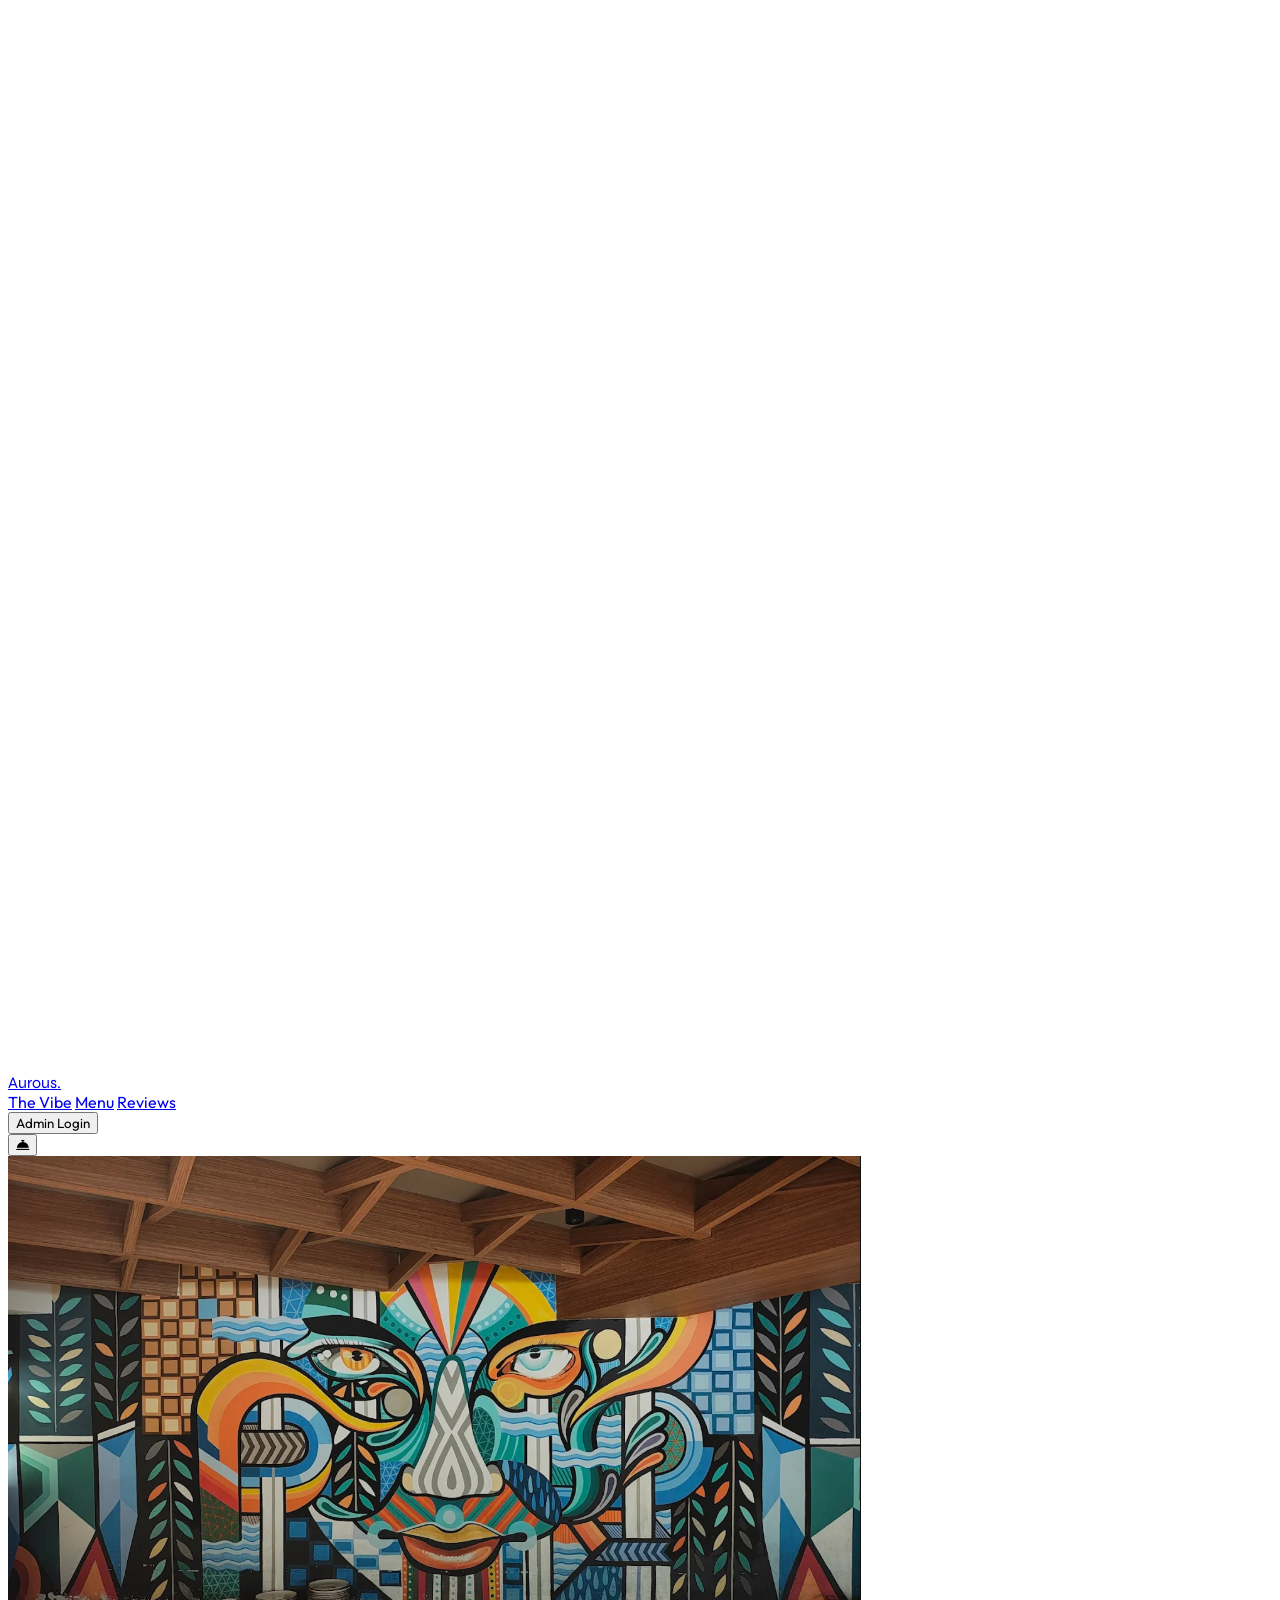
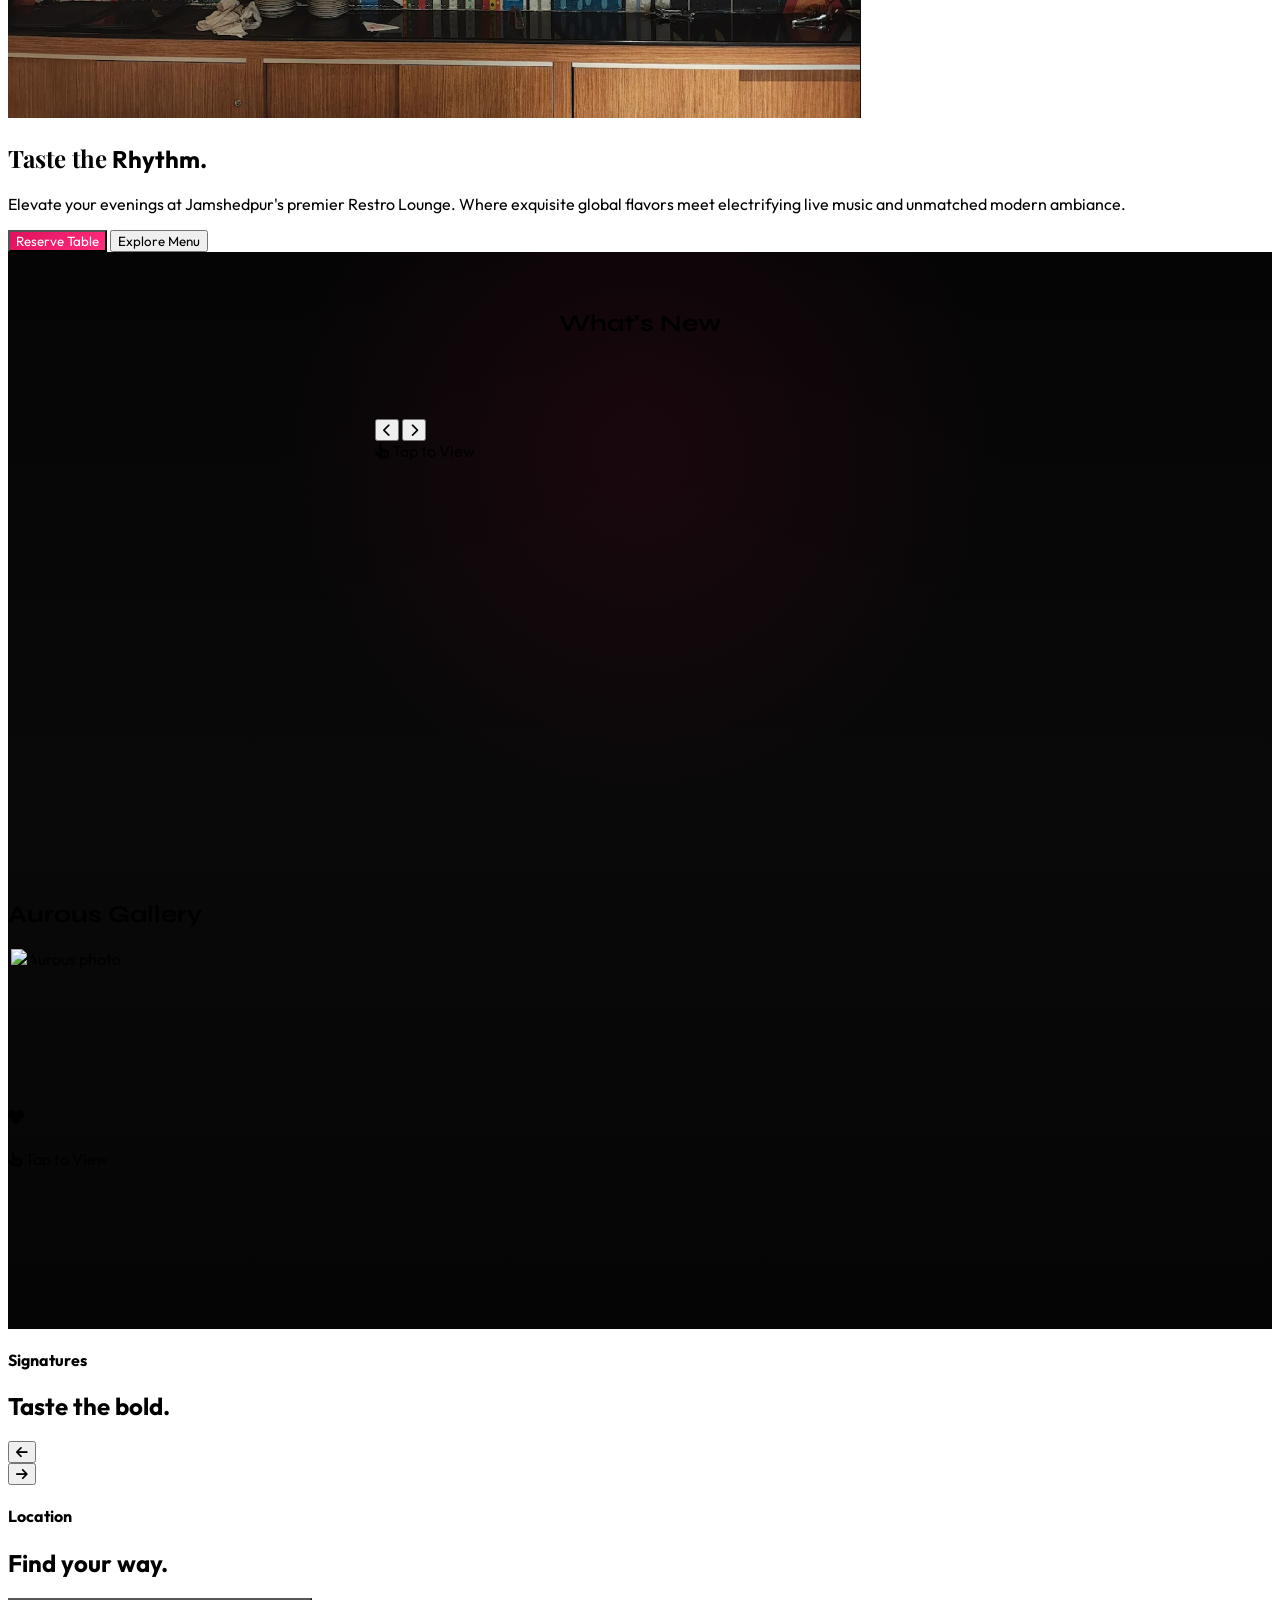
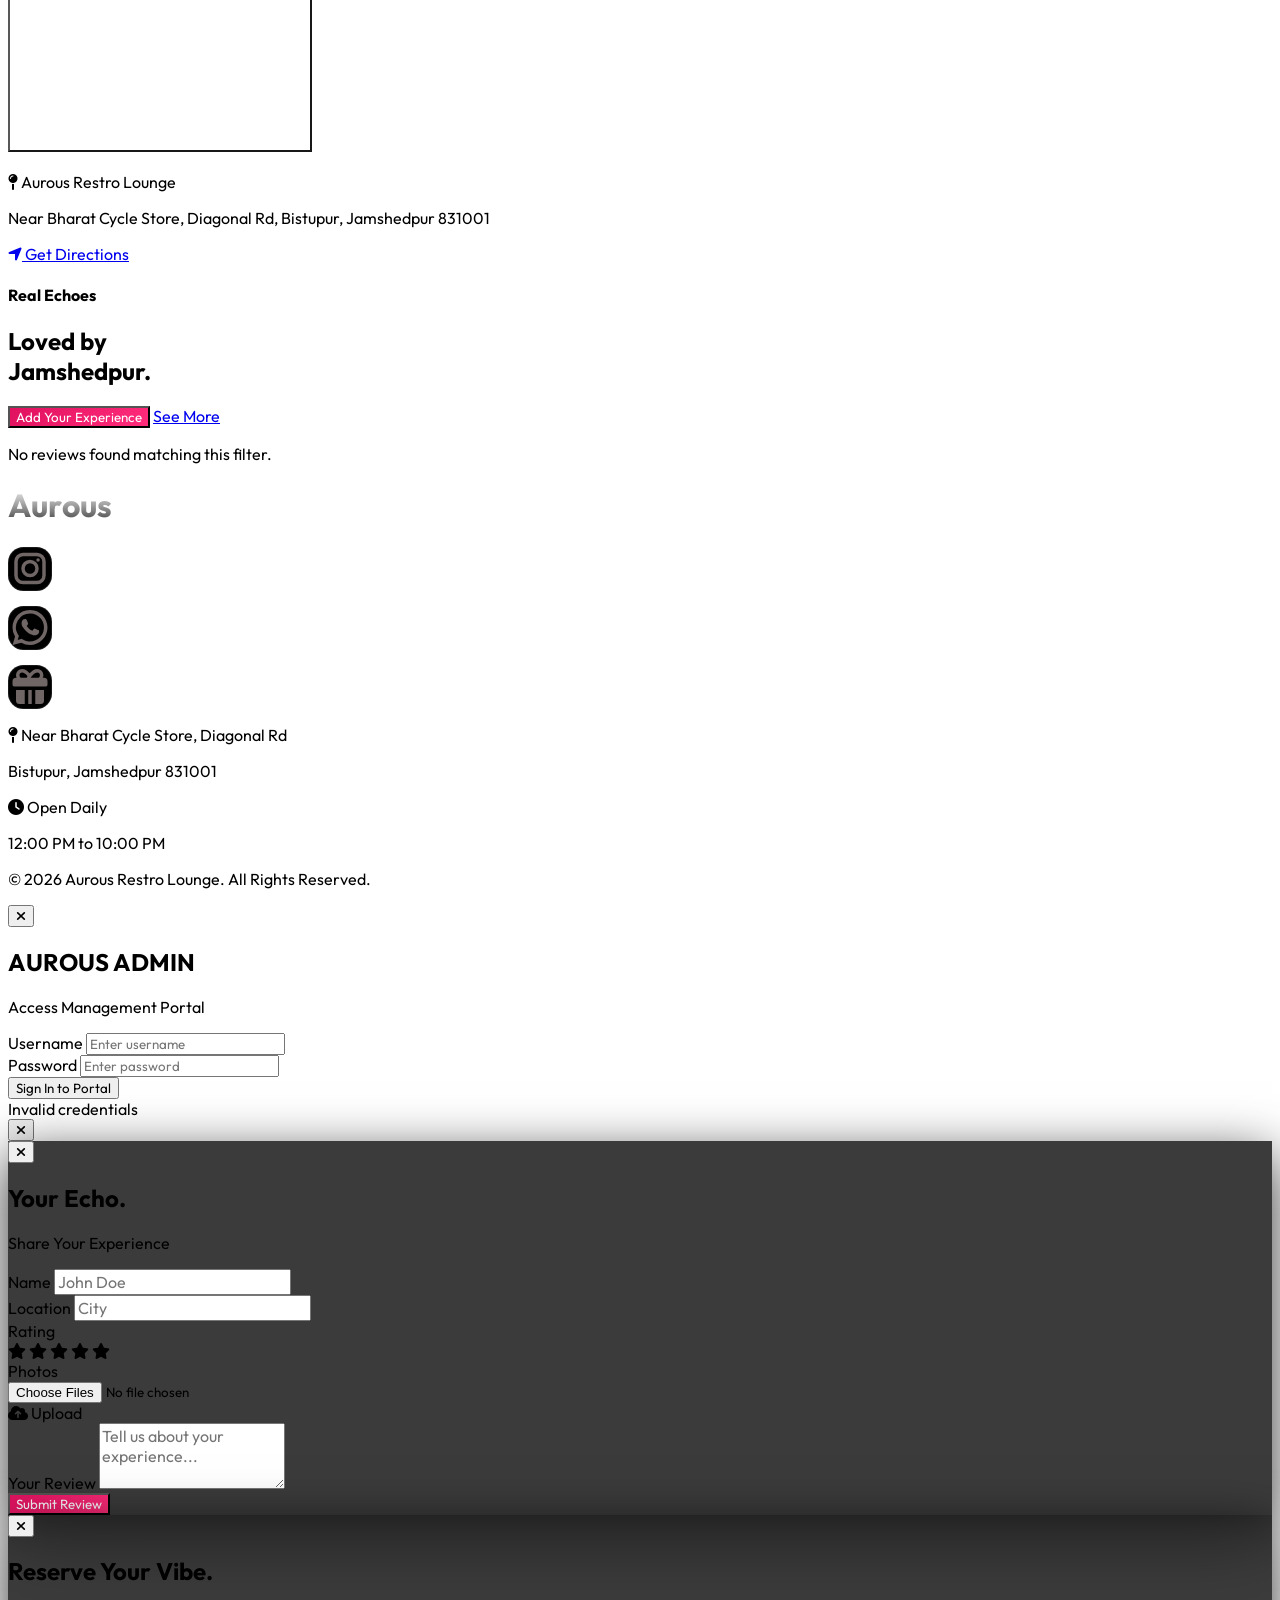
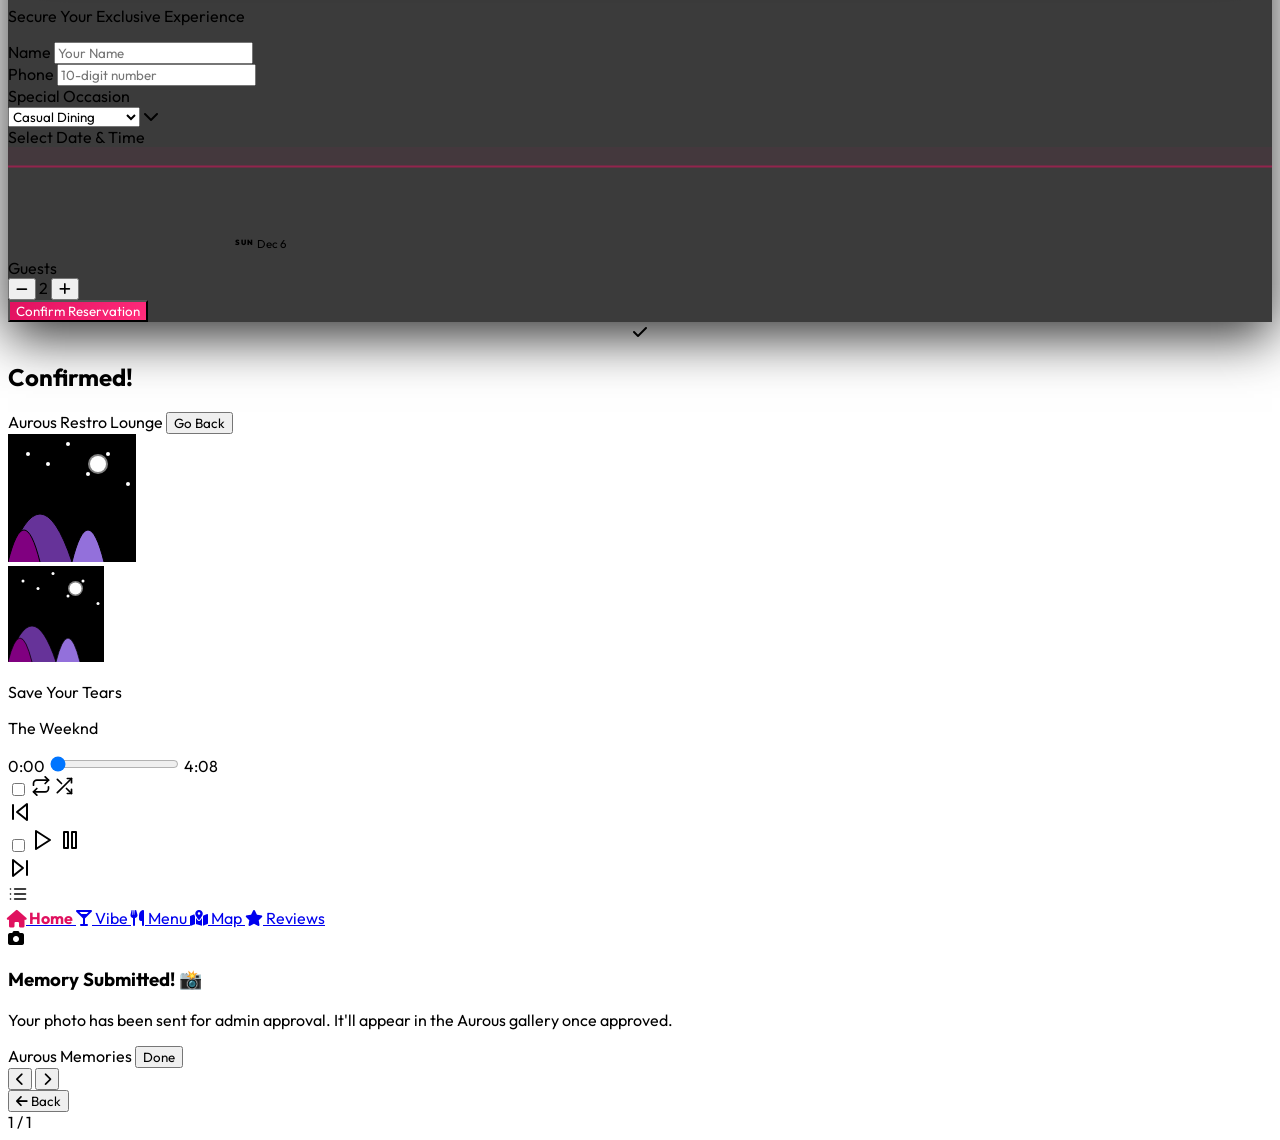
==== commit 8bcf63b6: "Fix POS table dropdown contrast and auto-fill customer name and phone from reservation" ====
--- a/index.html
+++ b/index.html
@@ -185,12 +185,14 @@
                             id="vibe-banner-card" onclick="openBannerLightbox(0)">
 
                             <!-- Slides wrapper -->
-                            <div id="vibe-banner-slides" class="flex transition-transform duration-500 ease-in-out" style="will-change:transform">
+                            <div id="vibe-banner-slides" class="flex transition-transform duration-500 ease-in-out"
+                                style="will-change:transform">
                                 <!-- Slides are injected by JS -->
                             </div>
 
                             <!-- Dots -->
-                            <div id="vibe-banner-dots" class="absolute bottom-3 left-1/2 -translate-x-1/2 flex gap-2 z-20">
+                            <div id="vibe-banner-dots"
+                                class="absolute bottom-3 left-1/2 -translate-x-1/2 flex gap-2 z-20">
                                 <!-- Dots injected by JS -->
                             </div>
 
@@ -210,7 +212,8 @@
                             <div id="vibe-banner-hand-hint"
                                 class="absolute left-1/2 -translate-x-1/2 bottom-10 z-30 pointer-events-none flex items-center gap-2 px-3.5 py-1.5 rounded-full bg-black/75 backdrop-blur-md border border-white/20 text-white text-xs font-semibold shadow-[0_8px_25px_rgba(0,0,0,0.7)] animate-bounce">
                                 <span class="flex h-2 w-2 relative">
-                                    <span class="animate-ping absolute inline-flex h-full w-full rounded-full bg-[#E0115F] opacity-75"></span>
+                                    <span
+                                        class="animate-ping absolute inline-flex h-full w-full rounded-full bg-[#E0115F] opacity-75"></span>
                                     <span class="relative inline-flex rounded-full h-2 w-2 bg-[#E0115F]"></span>
                                 </span>
                                 <i class="fa-solid fa-hand-pointer text-[#E0115F] text-sm animate-pulse"></i>
@@ -246,8 +249,7 @@
                             <img id="vibe-bg-blur" src=""
                                 class="absolute inset-0 w-full h-full object-cover blur-xl opacity-15 scale-105 pointer-events-none"
                                 alt="" decoding="async" aria-hidden="true" />
-                            <img id="vibe-active-img" src=""
-                                class="relative w-full h-full object-cover select-none"
+                            <img id="vibe-active-img" src="" class="relative w-full h-full object-cover select-none"
                                 alt="Aurous photo" decoding="async" />
 
                             <!-- Top Overlay -->
@@ -278,7 +280,8 @@
                                 <!-- Caption Text -->
                                 <div class="flex flex-col text-left flex-1 min-w-0 pr-2">
                                     <div class="flex items-center gap-2 mb-1">
-                                        <span class="text-white/50 text-[10px]" id="vibe-active-sub">✨ Featured Memory</span>
+                                        <span class="text-white/50 text-[10px]" id="vibe-active-sub">✨ Featured
+                                            Memory</span>
                                     </div>
                                     <p id="vibe-caption-text"
                                         class="text-white/90 text-xs md:text-sm font-medium leading-snug drop-shadow-md line-clamp-2 max-w-lg italic">
@@ -289,14 +292,17 @@
                                 <!-- Like Button -->
                                 <button id="like-vibe-btn" type="button"
                                     class="flex-shrink-0 flex items-center gap-2 bg-black/60 hover:bg-[#E0115F]/20 backdrop-blur-md border border-white/20 text-white px-3.5 py-2 rounded-full transition-all duration-300 cursor-pointer select-none active:scale-90 shadow-xl group">
-                                    <i id="vibe-heart-icon" class="fa-regular fa-heart text-base text-white transition-all group-hover:scale-110"></i>
+                                    <i id="vibe-heart-icon"
+                                        class="fa-regular fa-heart text-base text-white transition-all group-hover:scale-110"></i>
                                     <span id="vibe-likes-count" class="font-extrabold text-xs md:text-sm">0</span>
                                 </button>
                             </div>
 
                             <!-- Big Heart on Double Tap (Instagram Center Pop) -->
-                            <div id="big-vibe-heart" class="pointer-events-none absolute inset-0 z-40 flex items-center justify-center opacity-0">
-                                <i class="fa-solid fa-heart text-[#E0115F] text-7xl md:text-8xl drop-shadow-[0_0_40px_rgba(224,17,95,0.95)] transform scale-0"></i>
+                            <div id="big-vibe-heart"
+                                class="pointer-events-none absolute inset-0 z-40 flex items-center justify-center opacity-0">
+                                <i
+                                    class="fa-solid fa-heart text-[#E0115F] text-7xl md:text-8xl drop-shadow-[0_0_40px_rgba(224,17,95,0.95)] transform scale-0"></i>
                             </div>
                         </div>
 
@@ -311,7 +317,8 @@
                         <div id="vibe-hand-hint"
                             class="absolute left-1/2 -translate-x-1/2 bottom-20 z-30 pointer-events-none flex items-center gap-2 px-3.5 py-1.5 rounded-full bg-black/70 backdrop-blur-md border border-white/20 text-white text-xs font-semibold shadow-[0_8px_25px_rgba(0,0,0,0.6)] animate-bounce">
                             <span class="flex h-2 w-2 relative">
-                                <span class="animate-ping absolute inline-flex h-full w-full rounded-full bg-[#E0115F] opacity-75"></span>
+                                <span
+                                    class="animate-ping absolute inline-flex h-full w-full rounded-full bg-[#E0115F] opacity-75"></span>
                                 <span class="relative inline-flex rounded-full h-2 w-2 bg-[#E0115F]"></span>
                             </span>
                             <i class="fa-solid fa-hand-pointer text-[#E0115F] text-sm animate-pulse"></i>
@@ -683,7 +690,7 @@
 
                 <!-- Date & Time Custom Wheel Picker (Dono PC aur Mobile ke liye) -->
                 <div class="flex flex-col gap-1.5 w-full">
-                    <label class="text-[9px] md:text-[11px] uppercase tracking-widest text-white/40 font-bold">ðŸ“…
+                    <label class="text-[9px] md:text-[11px] uppercase tracking-widest text-white/40 font-bold">
                         Select
                         Date & Time</label>
                     <div class="flex justify-between items-center gap-1 relative w-full rounded-2xl overflow-hidden border border-white/5 bg-white/5 backdrop-blur-xl px-1 shadow-inner wheel-container-fixed"
@@ -955,8 +962,9 @@
 
     <!-- Upload Success Popup -->
     <div id="upload-success-popup"
-        class="fixed inset-0 z-[200] flex items-center justify-center opacity-0 pointer-events-none transition-all duration-500 px-6">
-        <div class="fixed inset-0 bg-black/75 backdrop-blur-xl" id="upload-popup-bg" onclick="closeUploadPopup()"></div>
+        class="fixed inset-0 z-[999999] flex items-center justify-center opacity-0 pointer-events-none transition-all duration-500 px-6"
+        style="z-index: 999999 !important;">
+        <div class="fixed inset-0 bg-black/80 backdrop-blur-xl" id="upload-popup-bg" onclick="closeUploadPopup()"></div>
         <div id="upload-popup-box"
             class="relative z-10 w-full max-w-xs bg-[#0a0a0a] border border-white/10 rounded-3xl p-7 flex flex-col items-center gap-4 shadow-2xl transform scale-90 transition-all duration-500">
             <div
@@ -987,8 +995,7 @@
             onclick="event.stopPropagation()">
 
             <!-- Slides -->
-            <div id="banner-lightbox-slides"
-                class="flex transition-transform duration-400 ease-in-out w-full"
+            <div id="banner-lightbox-slides" class="flex transition-transform duration-400 ease-in-out w-full"
                 style="will-change:transform">
                 <!-- injected by JS -->
             </div>
--- a/assets/css/style.css
+++ b/assets/css/style.css
@@ -2077,4 +2077,9 @@
 #counter {
     font-variant-numeric: tabular-nums;
     letter-spacing: 0.22em;
+}
+
+/* Upload Success Popup - Always Topmost over expanded gallery & modals */
+#upload-success-popup {
+    z-index: 999999 !important;
 }
